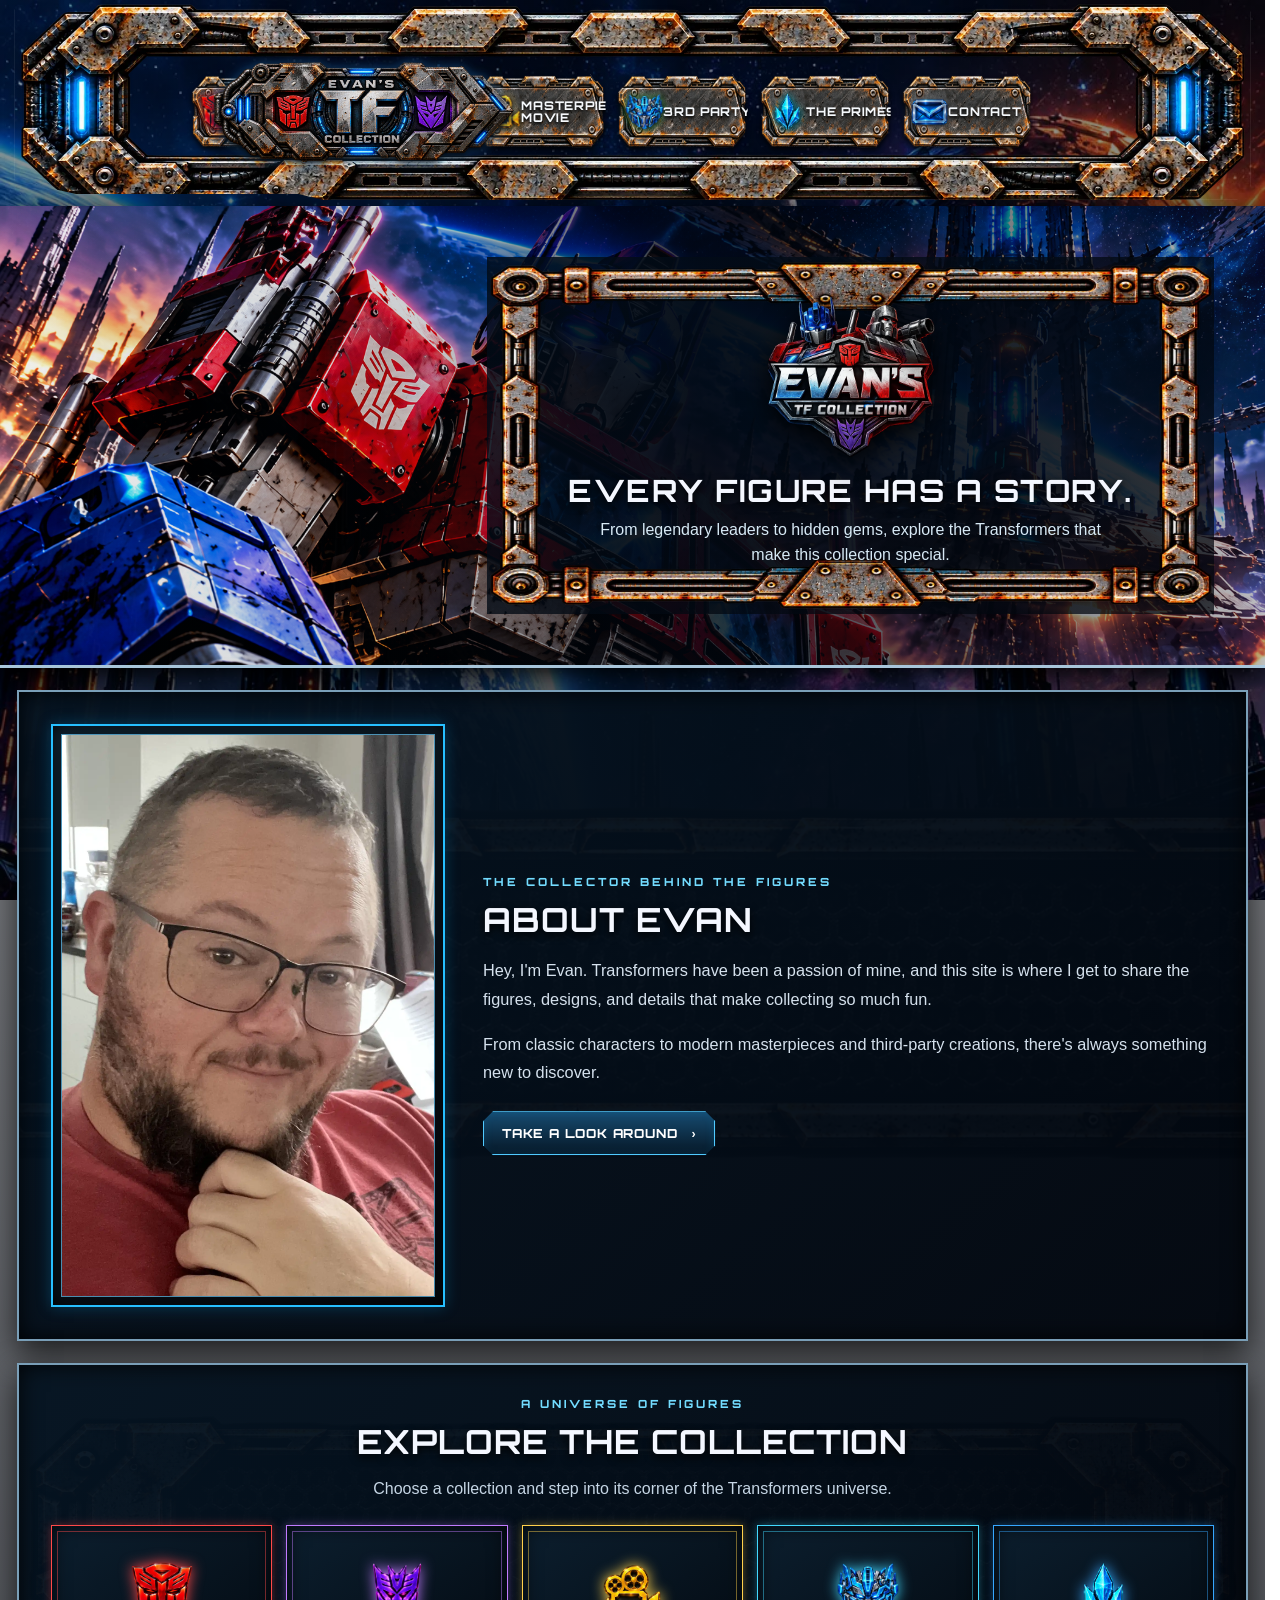
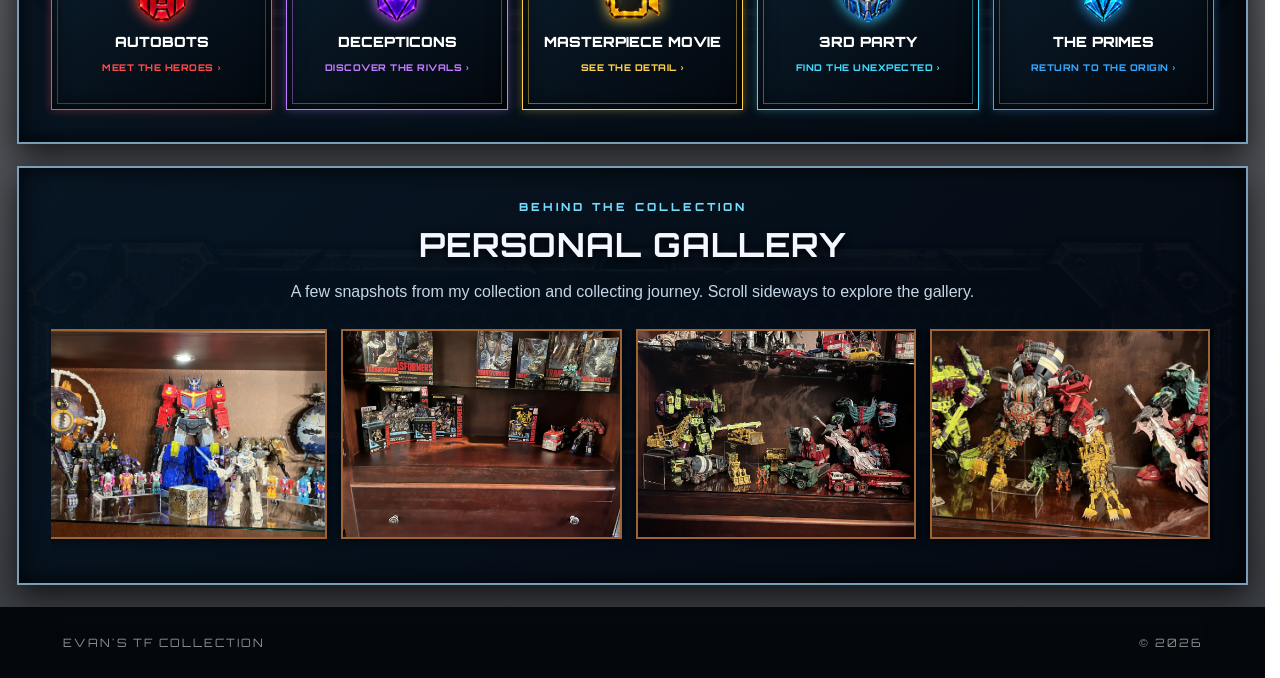
==== index.html @ ea6e1708 "Remove hero welcome text and collection button" ====
<!DOCTYPE html>
<html lang="en">
<head>
  <meta charset="UTF-8">
  <meta name="viewport" content="width=device-width, initial-scale=1.0">
  <meta name="description" content="Explore Evan's Transformers collection, from Autobots and Decepticons to Masterpiece, 3rd Party figures, and the Primes.">
  <link rel="icon" type="image/webp" href="images/EvansTFCollection-favicon_result.webp">
  <title>Evan's TF Collection | Home</title>
  <link rel="stylesheet" href="style.css">
  <link rel="stylesheet" href="cybernetic-system.css">
</head>
<body data-cyber-theme="neutral" class="home-page">
  <div class="site-shell">
    <header class="site-header unified-header">
      <a class="brand" href="index.html" aria-label="Evan's TF Collection home">
        <img src="images/decorative%20elements/evanstfcollection-navigation-logo_result.webp" alt="Evan's TF Collection">
      </a>
      <nav class="main-nav" aria-label="Main navigation">
        <a class="nav-item autobots" href="autobots.html"><img src="images/autobots-icon_result.webp" alt=""><span>AUTOBOTS</span></a>
        <a class="nav-item decepticons" href="decepticons.html"><img src="images/decepticons-icon_result.webp" alt=""><span>DECEPTICONS</span></a>
        <a class="nav-item masterpiece" href="masterpiece-movie.html"><img src="images/masterpiece-movie-icon_result.webp" alt=""><span>MASTERPIECE<br>MOVIE</span></a>
        <a class="nav-item third-party" href="third-party.html"><img src="images/3rd-party-icon_result.webp" alt=""><span>3RD PARTY</span></a>
        <a class="nav-item primes" href="the-primes.html"><img src="images/primes-icon_result.webp" alt=""><span>THE PRIMES</span></a>
        <a class="nav-item contact" href="contact.html"><img src="images/contact-icon_result.webp" alt=""><span>CONTACT</span></a>
      </nav>
    </header>

    <nav id="mobile-nav" class="mobile-nav" aria-label="Mobile navigation">
      <a href="autobots.html"><img src="images/autobots-icon_result.webp" alt=""><span>AUTOBOTS</span></a>
      <a href="decepticons.html"><img src="images/decepticons-icon_result.webp" alt=""><span>DECEPTICONS</span></a>
      <a href="masterpiece-movie.html"><img src="images/masterpiece-movie-icon_result.webp" alt=""><span>MASTERPIECE MOVIE</span></a>
      <a href="third-party.html"><img src="images/3rd-party-icon_result.webp" alt=""><span>3RD PARTY</span></a>
      <a href="the-primes.html"><img src="images/primes-icon_result.webp" alt=""><span>THE PRIMES</span></a>
      <a href="contact.html"><img src="images/contact-icon_result.webp" alt=""><span>CONTACT</span></a>
    </nav>

    <main id="top" class="home-main">
      <section class="home-hero" aria-label="Welcome to Evan's TF Collection">
        <div class="home-hero-art"></div>
        <div class="home-hero-copy">
          <img class="home-title-logo" src="images/evanstfcollection-logo_result.webp" alt="Evan's TF Collection">
          <h1>Every figure has a story.</h1>
          <p>From legendary leaders to hidden gems, explore the Transformers that make this collection special.</p>
        </div>
      </section>

      <section class="home-intro home-panel" aria-labelledby="about-title">
        <div class="home-about-photo">
          <img class="home-profile-image" src="images/Gallery/Evan_result.webp" alt="Evan, the collector behind Evan’s TF Collection" loading="lazy">
        </div>
        <div class="home-about-copy">
          <p class="home-kicker">THE COLLECTOR BEHIND THE FIGURES</p>
          <h2 id="about-title">ABOUT EVAN</h2>
          <p>Hey, I'm Evan. Transformers have been a passion of mine, and this site is where I get to share the figures, designs, and details that make collecting so much fun.</p>
          <p>From classic characters to modern masterpieces and third-party creations, there's always something new to discover.</p>
          <a class="home-action home-action-secondary" href="#collection-showcase">TAKE A LOOK AROUND <span aria-hidden="true">›</span></a>
        </div>
      </section>

      <section id="collection-showcase" class="home-collection home-panel" aria-labelledby="collection-title">
        <div class="home-section-heading">
          <p class="home-kicker">A UNIVERSE OF FIGURES</p>
          <h2 id="collection-title">EXPLORE THE COLLECTION</h2>
          <p>Choose a collection and step into its corner of the Transformers universe.</p>
        </div>
        <div class="home-category-grid">
          <a class="home-category autobot-card" href="autobots.html">
            <img src="images/autobots-icon_result.webp" alt="">
            <span class="category-name">AUTOBOTS</span><span class="category-cta">MEET THE HEROES ›</span>
          </a>
          <a class="home-category decepticon-card" href="decepticons.html">
            <img src="images/decepticons-icon_result.webp" alt="">
            <span class="category-name">DECEPTICONS</span><span class="category-cta">DISCOVER THE RIVALS ›</span>
          </a>
          <a class="home-category masterpiece-card" href="masterpiece-movie.html">
            <img src="images/masterpiece-movie-icon_result.webp" alt="">
            <span class="category-name">MASTERPIECE MOVIE</span><span class="category-cta">SEE THE DETAIL ›</span>
          </a>
          <a class="home-category thirdparty-card" href="third-party.html">
            <img src="images/3rd-party-icon_result.webp" alt="">
            <span class="category-name">3RD PARTY</span><span class="category-cta">FIND THE UNEXPECTED ›</span>
          </a>
          <a class="home-category primes-card" href="the-primes.html">
            <img src="images/primes-icon_result.webp" alt="">
            <span class="category-name">THE PRIMES</span><span class="category-cta">RETURN TO THE ORIGIN ›</span>
          </a>
        </div>
      </section>

<section class="home-personal-gallery home-panel" aria-labelledby="personal-gallery-title">
        <div class="home-section-heading">
          <p class="home-kicker">BEHIND THE COLLECTION</p>
          <h2 id="personal-gallery-title">PERSONAL GALLERY</h2>
          <p>A few snapshots from my collection and collecting journey. Scroll sideways to explore the gallery.</p>
        </div>
        <div class="home-personal-gallery-grid">
          <figure class="home-personal-shot"><img src="images/Gallery/Big%20Cabinet%20-%20Top%2003_result.webp" alt="Big Cabinet   Top 03" loading="lazy"></figure>
          <figure class="home-personal-shot"><img src="images/Gallery/Big%20Cabinet%20Bottom%2001_result.webp" alt="Big Cabinet Bottom 01" loading="lazy"></figure>
          <figure class="home-personal-shot"><img src="images/Gallery/Big%20Cabinet%20Bottom%2002_result.webp" alt="Big Cabinet Bottom 02" loading="lazy"></figure>
          <figure class="home-personal-shot"><img src="images/Gallery/Big%20Cabinet%20Bottom%2003_result.webp" alt="Big Cabinet Bottom 03" loading="lazy"></figure>
          <figure class="home-personal-shot"><img src="images/Gallery/Big%20Cabinet%20Middle%2001_result.webp" alt="Big Cabinet Middle 01" loading="lazy"></figure>
          <figure class="home-personal-shot"><img src="images/Gallery/Big%20Cabinet%20Middle%2002_result.webp" alt="Big Cabinet Middle 02" loading="lazy"></figure>
          <figure class="home-personal-shot"><img src="images/Gallery/Big%20Cabinet%20Top%2001_result.webp" alt="Big Cabinet Top 01" loading="lazy"></figure>
          <figure class="home-personal-shot"><img src="images/Gallery/Big%20Cabinet%20Top%2002_result.webp" alt="Big Cabinet Top 02" loading="lazy"></figure>
          <figure class="home-personal-shot"><img src="images/Gallery/Big%20Cabinet%20Whole%2001_result.webp" alt="Big Cabinet Whole 01" loading="lazy"></figure>
          <figure class="home-personal-shot"><img src="images/Gallery/Bing%20Cabinet%20-%20Middle%2002_result.webp" alt="Bing Cabinet   Middle 02" loading="lazy"></figure>
          <figure class="home-personal-shot"><img src="images/Gallery/Black%20Cabinet%20Whole_result.webp" alt="Black Cabinet Whole" loading="lazy"></figure>
          <figure class="home-personal-shot"><img src="images/Gallery/Devistator%2001_result.webp" alt="Devistator 01" loading="lazy"></figure>
          <figure class="home-personal-shot"><img src="images/Gallery/Devistator%2002_result.webp" alt="Devistator 02" loading="lazy"></figure>

          <figure class="home-personal-shot"><img src="images/Gallery/Fort%20Mac%2001_result.webp" alt="Fort Mac 01" loading="lazy"></figure>
          <figure class="home-personal-shot"><img src="images/Gallery/Fort%20Mac%2002_result.webp" alt="Fort Mac 02" loading="lazy"></figure>
          <figure class="home-personal-shot"><img src="images/Gallery/Fort%20Mac%2003_result.webp" alt="Fort Mac 03" loading="lazy"></figure>
          <figure class="home-personal-shot"><img src="images/Gallery/Fort%20Mac%2004_result.webp" alt="Fort Mac 04" loading="lazy"></figure>
          <figure class="home-personal-shot"><img src="images/Gallery/Glass%20Cabinet%20Whole_result.webp" alt="Glass Cabinet Whole" loading="lazy"></figure>
          <figure class="home-personal-shot"><img src="images/Gallery/Masterpiece%20Group_result.webp" alt="Masterpiece Group" loading="lazy"></figure>
        </div>
      </section>

    </main>

    <footer class="site-footer">
      <span>EVAN'S TF COLLECTION</span>
      <span>© <span id="year"></span></span>
    </footer>
  </div>
  <script src="script.js"></script>
</body>
</html>
---- style.css ----
@import url('https://fonts.googleapis.com/css2?family=Orbitron:wght@400;500;600;700;800;900&display=swap');

* {
  box-sizing: border-box;
}

html {
  scroll-behavior: smooth;
  scroll-padding-top: 260px;
  scrollbar-gutter: stable;
}

body {
  margin: 0;
  min-height: 100vh;
  color: #f4f7ff;
  font-family: "Orbitron", Arial, sans-serif;
  background:
    linear-gradient(rgba(3, 8, 18, 0.28), rgba(3, 8, 18, 0.45)),
    url("images/main-page-background_result.webp") center top / cover scroll;
  background-color: #050a12;
}

body.autobots-active {
  background:
    linear-gradient(rgba(3, 8, 18, 0.08), rgba(3, 8, 18, 0.18)),
    url("images/autobots-background_result.webp") center top / cover scroll;
}

body.autobots-active .hero {
  min-height: 0;
  height: clamp(280px, 31vw, 520px);
  padding: 0;
  background:
    url("images/autobots-background_result.webp") center center / cover no-repeat;
}

body.autobots-active .hero-logo {
  display: none;
}

button,
input,
textarea {
  font: inherit;
}

button {
  cursor: pointer;
}

/* =========================
   UNIFIED TOP NAVIGATION
========================= */

.site-header.unified-header {
  position: relative;
  z-index: 1000;
  width: 100%;
  min-height: 88px;
  display: flex;
  align-items: stretch;
  gap: 10px;
  padding: 7px 18px 7px 20px;
  background: rgba(2, 5, 8, 0.97);
  border-bottom: 2px solid rgba(0, 207, 255, 0.65);
  box-shadow: 0 5px 18px rgba(0, 0, 0, 0.85);
}

.unified-header .brand {
  width: 205px;
  flex: 0 0 205px;
  display: flex;
  align-items: center;
  justify-content: center;
  margin: 0;
  padding: 0;
}

.unified-header .brand img {
  width: 190px;
  max-height: 82px;
  object-fit: contain;
  display: block;
}

.unified-header .main-nav {
  flex: 1;
  min-width: 0;
  display: grid;
  grid-template-columns: repeat(6, 1fr);
  gap: 7px;
  align-items: stretch;
}

.unified-header .nav-item {
  --nav-color: #00cfff;
  --nav-glow: rgba(0, 207, 255, .45);
  position: relative;
  min-width: 0;
  min-height: 74px;
  display: flex;
  align-items: center;
  justify-content: center;
  gap: 10px;
  padding: 8px 10px;
  color: white;
  text-decoration: none;
  text-align: center;
  background:
    radial-gradient(ellipse at 18% 20%, rgba(255,255,255,.045), transparent 24%),
    radial-gradient(ellipse at 84% 78%, rgba(0,0,0,.48), transparent 28%),
    linear-gradient(180deg, rgba(17,23,29,.98), rgba(4,8,12,.98));
  overflow: hidden;
  isolation: isolate;
  transition: transform .2s ease, filter .2s ease;
  filter: drop-shadow(0 3px 7px rgba(0,0,0,.95)) drop-shadow(0 0 6px var(--nav-glow));
}

.unified-header .nav-item::before {
  content: "";
  position: absolute;
  z-index: 1;
  inset: 0;
  background: var(--nav-color);
  -webkit-mask: url("cybernetic-border.svg") center / 100% 100% no-repeat;
  mask: url("cybernetic-border.svg") center / 100% 100% no-repeat;
  filter: drop-shadow(0 0 3px var(--nav-color)) drop-shadow(0 0 8px var(--nav-glow));
  pointer-events: none;
}

.unified-header .nav-item::after {
  content: "";
  position: absolute;
  z-index: 0;
  inset: 5px;
  background:
    linear-gradient(135deg, rgba(255,255,255,.025), transparent 25%),
    radial-gradient(ellipse at 12% 18%, rgba(130,140,145,.08), transparent 25%),
    radial-gradient(ellipse at 88% 82%, rgba(0,0,0,.42), transparent 30%),
    rgba(5,9,13,.96);
  clip-path: polygon(0 10px,10px 0,calc(100% - 10px) 0,100% 10px,100% calc(100% - 10px),calc(100% - 10px) 100%,10px 100%,0 calc(100% - 10px));
  pointer-events: none;
}

.unified-header .nav-item img,
.unified-header .nav-item span {
  position: relative;
  z-index: 2;
}

.unified-header .nav-item img {
  width: 40px !important;
  height: 40px !important;
  min-width: 40px !important;
  min-height: 40px !important;
  max-width: 40px !important;
  max-height: 40px !important;
  flex: 0 0 40px !important;
  object-fit: contain;
  display: block;
  filter: drop-shadow(0 1px 2px #000) drop-shadow(0 0 4px var(--nav-glow));
}

.unified-header .nav-item span {
  font-size: clamp(10px, 1vw, 16px);
  font-weight: 800;
  line-height: 1.05;
  letter-spacing: .5px;
  text-shadow: 0 1px 2px #000, 0 0 5px var(--nav-glow);
}

.unified-header .nav-item:hover,
.unified-header .nav-item.active {
  transform: translateY(-1px);
}

.unified-header .nav-item:hover::before,
.unified-header .nav-item.active::before {
  filter: drop-shadow(0 0 4px var(--nav-color)) drop-shadow(0 0 12px var(--nav-glow));
}

.unified-header .autobots { --nav-color:#ff1b1b; --nav-glow:rgba(255,27,27,.46); }
.unified-header .decepticons { --nav-color:#9a2cff; --nav-glow:rgba(154,44,255,.46); }
.unified-header .masterpiece { --nav-color:#ffc21c; --nav-glow:rgba(255,194,28,.42); }
.unified-header .third-party { --nav-color:#00d8ff; --nav-glow:rgba(0,216,255,.46); }
.unified-header .primes { --nav-color:#1d8cff; --nav-glow:rgba(29,140,255,.46); }
.unified-header .contact { --nav-color:#1856a8; --nav-glow:rgba(24,86,168,.42); }

.mobile-nav {
  display: none;
}

/* =========================
   HERO
========================= */

.hero {
  min-height: 66vh;

  display: grid;
  place-items: center;

  padding: 90px 20px 70px;

  background:
    linear-gradient(
      180deg,
      rgba(2, 7, 16, 0.08),
      rgba(2, 7, 16, 0.62)
    );
}

.hero-logo {
  width: min(780px, 82vw);

  filter:
    drop-shadow(0 20px 30px rgba(0, 0, 0, 0.8));
}

.hero-logo img {
  width: 100%;
  display: block;
}

/* =========================
   COLLECTION FOLDERS
========================= */

.folder-section {
  width: min(1400px, calc(100% - 30px));

  margin: 20px auto;

  border: 1px solid rgba(255, 255, 255, 0.28);

  box-shadow:
    0 18px 45px rgba(0, 0, 0, 0.55);

  scroll-margin-top: 260px;
}

.folder-tab {
  width: 100%;
  min-height: 78px;

  display: grid;

  grid-template-columns: 62px 1fr 45px;

  align-items: center;

  text-align: left;

  padding: 0 22px;

  border: 1px solid currentColor;

  color: #fff;

  background:
    linear-gradient(
      135deg,
      rgba(10, 15, 24, 0.96),
      rgba(5, 8, 14, 0.96)
    );

  text-transform: uppercase;
  letter-spacing: 1.3px;
  font-size: clamp(1rem, 2vw, 1.45rem);
  font-weight: 800;

  clip-path:
    polygon(
      15px 0,
      calc(100% - 15px) 0,
      100% 15px,
      100% calc(100% - 15px),
      calc(100% - 15px) 100%,
      15px 100%,
      0 calc(100% - 15px),
      0 15px
    );
}

.tab-icon {
  width: 54px;
  height: 54px;

  display: grid;
  place-items: center;
}

.tab-icon img {
  width: 50px;
  height: 50px;

  display: block;

  object-fit: contain;

  filter:
    drop-shadow(0 0 6px currentColor)
    drop-shadow(0 0 12px currentColor);
}

.tab-arrow {
  justify-self: end;
  font-size: 2rem;
  font-weight: 400;
}

.folder-content {
  display: grid;

  grid-template-columns: 0.9fr 1.1fr;

  gap: 35px;

  max-height: 0;

  overflow: hidden;

  opacity: 0;

  padding: 0 5%;

  transition:
    max-height 0.55s ease,
    opacity 0.35s ease,
    padding 0.55s ease;
}

.folder-section.open .folder-content {
  max-height: 900px;

  opacity: 1;

  padding-top: 42px;
  padding-bottom: 42px;
}

.autobots-section {
  background: transparent;
}

.autobots-section .folder-content {
  background:
    linear-gradient(
      135deg,
      rgba(85, 5, 14, 0.28),
      rgba(24, 6, 12, 0.42)
    ),
    url("images/autobots-background_result.webp") center center / cover no-repeat;
  background-attachment: scroll;
}

.decepticons-section .folder-content {
  background:
    linear-gradient(
      135deg,
      rgba(47, 10, 77, 0.94),
      rgba(13, 5, 27, 0.96)
    );
}

.masterpiece-section .folder-content {
  background:
    linear-gradient(
      135deg,
      rgba(82, 54, 5, 0.94),
      rgba(24, 16, 4, 0.96)
    );
}

.third-party-section .folder-content {
  background:
    linear-gradient(
      135deg,
      rgba(4, 55, 78, 0.94),
      rgba(4, 16, 28, 0.96)
    );
}

.primes-section .folder-content {
  background:
    linear-gradient(
      135deg,
      rgba(5, 55, 76, 0.94),
      rgba(4, 16, 29, 0.96)
    );
}

/* =========================
   COLLECTION CONTENT
========================= */

.section-heading {
  align-self: center;
}

.section-kicker {
  display: block;

  margin-bottom: 10px;

  font-size: 0.72rem;

  letter-spacing: 3px;

  font-weight: 800;

  opacity: 0.78;
}

.section-heading h2 {
  margin: 0 0 12px;

  font-size: clamp(2rem, 4vw, 3.4rem);

  text-transform: uppercase;

  letter-spacing: 2px;
}

.section-heading p {
  max-width: 580px;

  margin: 0;

  color: rgba(255, 255, 255, 0.82);

  line-height: 1.7;
}

.collection-placeholder {
  min-height: 310px;

  padding: 30px;

  display: flex;
  flex-direction: column;
  justify-content: center;

  border: 1px solid rgba(255, 255, 255, 0.22);

  background: rgba(0, 0, 0, 0.28);

  box-shadow:
    inset 0 0 35px rgba(0, 0, 0, 0.28);
}

.placeholder-icon {
  font-size: 0.7rem;
  letter-spacing: 4px;
  opacity: 0.65;
}

.collection-placeholder h3 {
  margin: 14px 0 8px;

  font-size: 1.7rem;

  text-transform: uppercase;
}

.collection-placeholder p {
  margin: 0 0 22px;

  line-height: 1.6;

  color: rgba(255, 255, 255, 0.72);
}

.collection-button,
.send-button {
  width: fit-content;

  border: 1px solid currentColor;

  padding: 12px 22px;

  color: #fff;

  background: rgba(0, 0, 0, 0.35);

  text-transform: uppercase;

  letter-spacing: 1.5px;

  font-weight: 800;
}

.collection-button:hover,
.send-button:hover {
  background: rgba(255, 255, 255, 0.12);

  box-shadow: 0 0 20px currentColor;
}

/* =========================
   CONTACT
========================= */

.contact-section {
  width: min(1400px, calc(100% - 30px));

  margin: 55px auto 20px;

  padding: 55px 5%;

  border: 1px solid #42cfff;

  background:
    linear-gradient(
      rgba(2, 18, 32, 0.92),
      rgba(2, 10, 20, 0.96)
    ),
    url("images/main-page-background_result.webp") center / cover;

  box-shadow:
    0 18px 50px rgba(0, 0, 0, 0.6);

  scroll-margin-top: 260px;
}

.contact-panel {
  display: grid;

  grid-template-columns: 0.75fr 1.25fr;

  gap: 50px;

  align-items: center;
}

.contact-title {
  display: flex;
  align-items: center;

  gap: 18px;

  margin-bottom: 12px;
}

.contact-title img {
  width: 64px;
  height: 64px;

  object-fit: contain;

  filter:
    drop-shadow(0 0 8px #42cfff)
    drop-shadow(0 0 15px #42cfff);
}

.contact-title h2 {
  margin: 0;

  font-size: clamp(2rem, 4vw, 3.4rem);

  text-transform: uppercase;

  letter-spacing: 2px;
}

.contact-copy p {
  max-width: 580px;

  margin: 0;

  color: rgba(255, 255, 255, 0.82);

  line-height: 1.7;
}

.contact-form {
  display: grid;
  gap: 16px;
}

.form-row {
  display: grid;

  grid-template-columns: 1fr 1fr;

  gap: 16px;
}

.contact-form label {
  display: grid;

  gap: 7px;

  color: rgba(255, 255, 255, 0.78);

  font-size: 0.78rem;

  letter-spacing: 1.5px;

  text-transform: uppercase;
}

.contact-form input,
.contact-form textarea {
  width: 100%;

  border: 1px solid rgba(93, 202, 255, 0.45);

  outline: none;

  padding: 13px 14px;

  color: #fff;

  background: rgba(0, 4, 10, 0.72);
}

.contact-form input:focus,
.contact-form textarea:focus {
  border-color: #59d4ff;

  box-shadow:
    0 0 15px rgba(65, 199, 255, 0.25);
}

.contact-form textarea {
  resize: vertical;

  min-height: 150px;
}

.send-button {
  width: 100%;

  color: #4bd5ff;
}

.form-status {
  min-height: 20px;

  margin: 0;

  color: #7be3ff;
}

/* =========================
   FOOTER
========================= */

.site-footer {
  display: flex;

  justify-content: space-between;

  padding: 28px 5%;

  color: rgba(255, 255, 255, 0.55);

  background: rgba(2, 5, 10, 0.94);

  font-size: 0.72rem;

  letter-spacing: 2px;
}

/* =========================
   UNIFIED NAV RESPONSIVE
========================= */

@media (max-width: 1050px) {
  .unified-header .brand {
    width: 160px;
    flex-basis: 160px;
  }

  .unified-header .brand img {
    width: 150px;
  }

  .unified-header .main-nav {
    gap: 5px;
  }

  .unified-header .nav-item {
    min-height: 68px;
    padding: 6px 7px;
    gap: 6px;
  }

  .unified-header .nav-item img {
    width: 34px;
    height: 34px;
  }

  .unified-header .nav-item span {
    font-size: 0.68rem;
  }

  .folder-content,
  .contact-panel {
    grid-template-columns: 1fr;
  }
}

@media (max-width: 720px) {
  html {
    scroll-padding-top: 76px;
  }

  .site-header.unified-header {
    min-height: 76px;
    height: 76px;
    padding: 5px;
    gap: 4px;
  }

  .unified-header .brand {
    width: 130px;
    flex-basis: 130px;
  }

  .unified-header .brand img {
    width: 122px;
    max-height: 66px;
  }

  .unified-header .main-nav {
    grid-template-columns: repeat(3, minmax(0, 1fr));
    gap: 4px;
  }

  .unified-header .nav-item {
    min-height: 66px;
    padding: 4px;
    gap: 3px;
  }

  .unified-header .nav-item img {
    width: 28px;
    height: 28px;
  }

  .unified-header .nav-item span {
    font-size: 0.52rem;
    letter-spacing: .2px;
  }

  .mobile-nav {
    display: none;
  }

  .hero {
    min-height: 48vh;
    padding: 55px 15px;
  }

  .folder-section,
  .contact-section {
    width: calc(100% - 16px);
  }

  .folder-tab {
    min-height: 64px;
    grid-template-columns: 48px 1fr 35px;
    padding: 0 14px;
    font-size: 0.95rem;
  }

  .tab-icon {
    width: 42px;
    height: 42px;
  }

  .tab-icon img {
    width: 38px;
    height: 38px;
  }

  .folder-content {
    padding-left: 20px;
    padding-right: 20px;
  }

  .folder-section.open .folder-content {
    padding-top: 30px;
    padding-bottom: 30px;
  }

  .form-row {
    grid-template-columns: 1fr;
  }

  .contact-section {
    padding: 35px 20px;
  }

  .contact-title img {
    width: 52px;
    height: 52px;
  }

  .site-footer {
    flex-direction: column;
    gap: 10px;
  }
}

@media (max-width: 520px) {
  .site-header.unified-header {
    min-height: 72px;
    height: auto;
    flex-wrap: wrap;
  }

  .unified-header .brand {
    width: 100%;
    flex-basis: 100%;
    min-height: 58px;
  }

  .unified-header .brand img {
    width: 145px;
    max-height: 58px;
  }

  .unified-header .main-nav {
    width: 100%;
    grid-template-columns: repeat(3, 1fr);
  }

  .unified-header .nav-item {
    min-height: 52px;
  }

  .unified-header .nav-item img {
    width: 24px;
    height: 24px;
  }

  .unified-header .nav-item span {
    font-size: 0.47rem;
  }
}


/* UNIFIED NAVIGATION FONT */
.nav-item,
.nav-item span {
  font-family: "Orbitron", Arial, sans-serif !important;
}

/* ============================================================
   MASTER NAVIGATION GEOMETRY
   Identical desktop geometry across the home page and all
   collection pages. The label is centered independently of
   the icon so it cannot shift from page to page.
   ============================================================ */
.nav-item {
  display: grid !important;
  grid-template-columns: 40px minmax(0, 1fr) 40px !important;
  align-items: center !important;
  justify-items: stretch !important;
  column-gap: 0 !important;
  padding: 8px 10px !important;
  text-align: center !important;
}

.nav-item img {
  grid-column: 1 !important;
  grid-row: 1 !important;
  width: 40px !important;
  height: 40px !important;
  min-width: 40px !important;
  min-height: 40px !important;
  max-width: 40px !important;
  max-height: 40px !important;
  margin: 0 !important;
  justify-self: center !important;
  object-fit: contain !important;
  display: block !important;
}

.nav-item span {
  grid-column: 2 !important;
  grid-row: 1 !important;
  justify-self: center !important;
  margin: 0 !important;
  padding: 0 !important;
  white-space: nowrap !important;
  text-align: center !important;
  font-family: "Orbitron", Arial, sans-serif !important;
  font-size: clamp(10px, 1vw, 16px) !important;
  font-weight: 800 !important;
  line-height: 1.05 !important;
  letter-spacing: .5px !important;
}

@media (max-width: 520px) {
  .nav-item {
    grid-template-columns: 28px minmax(0, 1fr) 28px !important;
    padding: 5px !important;
  }

  .nav-item img {
    width: 28px !important;
    height: 28px !important;
    min-width: 28px !important;
    min-height: 28px !important;
    max-width: 28px !important;
    max-height: 28px !important;
  }

  .nav-item span {
    font-size: 8px !important;
  }
}


/* Keep the unified header's legacy glow variables aligned with the shared tab palette. */
.unified-header .masterpiece {
  --nav-color: #ffc21c !important;
  --nav-glow: rgba(255, 194, 28, .42) !important;
}
.unified-header .primes {
  --nav-color: #00d8ff !important;
  --nav-glow: rgba(0, 216, 255, .46) !important;
}


/* GLOBAL DESIGN RESET — Cybertronian border artwork and accent frames are retired.
   Keep the underlying panels, images, layout, and text; remove decorative frame overlays. */
.nav-item::before,
.nav-item::after,
.collection-heading::before,
.collection-heading::after,
.detail-panel::before,
.card::before,
.card::after,
.preview-window::before,
.preview-window::after,
.collection-info::before,
.collection-info::after,
.info-image::before,
.info-image::after,
.info-thumbs button::before,
.info-thumbs button::after,
.info-thumbs div::before,
.info-thumbs div::after {
  content: none !important;
  display: none !important;
  -webkit-mask: none !important;
  mask: none !important;
  filter: none !important;
  box-shadow: none !important;
  outline: 0 !important;
}

/* Remove any remaining image-mask references from visible pseudo-element frames. */
.nav-item,
.collection-heading,
.detail-panel,
.card,
.preview-window,
.collection-info,
.info-image {
  --nav-glow: transparent !important;
}


/* DEFINITIVE BORDER-EFFECT REMOVAL
   Disable remaining decorative borders, glow filters, and inset/outer shadows.
   Keep structural spacing and the original images intact. */
.collection-shell,
.collection-heading,
.collection-heading-top,
.content-layout,
.gallery,
.card,
.preview-window,
.detail-panel,
.detail-main-image,
.detail-main-image img,
.detail-info,
.detail-title,
.detail-specs,
.detail-thumbs,
.detail-thumbs button,
.collection-info,
.info-image,
.info-thumbs button,
.info-thumbs div {
  outline: none !important;
  box-shadow: none !important;
  filter: none !important;
  text-shadow: none !important;
}

.collection-shell,
.collection-heading,
.collection-heading-top,
.content-layout,
.gallery,
.card,
.preview-window,
.detail-panel,
.detail-main-image,
.detail-info,
.detail-title,
.detail-specs,
.detail-thumbs,
.detail-thumbs button,
.collection-info,
.info-image,
.info-thumbs button,
.info-thumbs div {
  border-color: transparent !important;
}

.detail-panel::before,
.detail-panel::after,
.card::before,
.card::after,
.preview-window::before,
.preview-window::after,
.detail-main-image::before,
.detail-main-image::after,
.detail-thumbs button::before,
.detail-thumbs button::after,
.collection-info::before,
.collection-info::after,
.info-image::before,
.info-image::after,
.info-thumbs button::before,
.info-thumbs button::after,
.info-thumbs div::before,
.info-thumbs div::after {
  content: none !important;
  display: none !important;
  background: none !important;
  -webkit-mask: none !important;
  mask: none !important;
  filter: none !important;
  box-shadow: none !important;
}


/* FINAL RETIREMENT OF THE OLD BORDER SYSTEM:
   remove chassis overlays on the site header and remaining detail-panel frame/glow. */
body .topbar::after,
body .site-header.unified-header::after {
  content: none !important;
  display: none !important;
  background: none !important;
  border: 0 !important;
  outline: 0 !important;
  box-shadow: none !important;
  filter: none !important;
}

body .topbar,
body .site-header.unified-header {
  border: 0 !important;
  outline: 0 !important;
  box-shadow: none !important;
}

body .detail-panel,
body .collection-info {
  border: 0 !important;
  outline: 0 !important;
  box-shadow: none !important;
  filter: none !important;
  background-image: none !important;
}

body .detail-panel::before,
body .detail-panel::after,
body .collection-info::before,
body .collection-info::after {
  content: none !important;
  display: none !important;
  background: none !important;
  border: 0 !important;
  outline: 0 !important;
  box-shadow: none !important;
  filter: none !important;
  -webkit-mask: none !important;
  mask: none !important;
}

body .detail-main-image,
body .detail-main-image::before,
body .detail-main-image::after {
  border: 0 !important;
  outline: 0 !important;
  box-shadow: none !important;
  filter: none !important;
}
body .detail-main-image::before,
body .detail-main-image::after {
  content: none !important;
  display: none !important;
  background: none !important;
  -webkit-mask: none !important;
  mask: none !important;
}


/* =========================
   HOME PAGE — CYBERTRON COLLECTION HUB
========================= */
.home-page {
  background:
    linear-gradient(rgba(1, 5, 13, .42), rgba(1, 5, 13, .78)),
    url("images/main-page-background_result.webp") center top / cover fixed;
}
.home-main { width: 100%; }
.home-hero {
  position: relative;
  isolation: isolate;
  display: grid;
  grid-template-columns: 1fr 1fr;
  align-items: center;
  min-height: clamp(360px, 35vw, 540px);
  padding: clamp(28px, 4vw, 64px);
  overflow: hidden;
  background: linear-gradient(90deg, rgba(2,8,18,.18), rgba(2,8,18,.62) 45%, rgba(2,8,18,.12));
  border-bottom: 3px solid #a9c7dc;
  box-shadow: 0 10px 30px #000;
}
.home-hero::before {
  content: "";
  position: absolute;
  z-index: -2;
  inset: 0;
  background: url("images/Optimus%20Prime%20Over%20the%20Orbital%20City.png") left center / cover no-repeat;
  opacity: .95;
}
.home-hero::after {
  content: "";
  position: absolute;
  z-index: -1;
  inset: 0;
  background: linear-gradient(90deg, transparent 0%, rgba(1,6,14,.16) 34%, rgba(1,6,14,.82) 55%, rgba(1,6,14,.22));
}
.home-hero-art { min-height: 200px; }
.home-hero-copy {
  position: relative;
  width: min(825px, 125%);
  justify-self: end;
  padding: clamp(14px, 2vw, 30px);
  text-align: center;
  background: linear-gradient(145deg, rgba(2,12,24,.84), rgba(2,6,13,.72));
  border: 0;
  box-shadow: none;
  isolation: isolate;
}
.home-hero-copy::before {
  content: "";
  position: absolute;
  z-index: -1;
  inset: 0;
  background: url("images/decorative%20elements/hero-metallic-frame_result.webp") center / 100% 100% no-repeat;
  pointer-events: none;
}
.home-kicker {
  margin: 0 0 9px;
  color: #73dcff;
  font-size: .7rem;
  font-weight: 800;
  letter-spacing: 3px;
}
.home-title-logo { display: block; width: min(100%, 510px); max-height: 180px; object-fit: contain; margin: 0 auto 4px; filter: drop-shadow(0 8px 15px #000); }
.home-hero h1 { margin: 8px 0; font-size: clamp(1.2rem, 2.4vw, 2rem); text-transform: uppercase; letter-spacing: 1.5px; text-shadow: 0 3px 8px #000; }
.home-hero-copy > p:not(.home-kicker) { max-width: 520px; margin: 0 auto 20px; color: #d7e9f5; font-family: Arial, sans-serif; font-size: 1rem; line-height: 1.6; }
.home-action {
  display: inline-flex;
  align-items: center;
  justify-content: center;
  gap: 14px;
  min-height: 44px;
  padding: 11px 18px;
  color: #fff;
  text-decoration: none;
  font-size: .78rem;
  font-weight: 800;
  letter-spacing: .8px;
  background: linear-gradient(180deg, #164b70, #061726);
  border: 1px solid #51caff;
  box-shadow: 0 0 12px rgba(0,174,255,.34), inset 0 0 10px rgba(0,174,255,.14);
  clip-path: polygon(10px 0, calc(100% - 10px) 0, 100% 10px, 100% calc(100% - 10px), calc(100% - 10px) 100%, 10px 100%, 0 calc(100% - 10px), 0 10px);
}
.home-action:hover { filter: brightness(1.3); box-shadow: 0 0 20px rgba(0,174,255,.6); }
.home-panel {
  position: relative;
  width: min(1600px, calc(100% - 34px));
  margin: 22px auto;
  padding: clamp(18px, 2.5vw, 34px);
  background:
    linear-gradient(135deg, rgba(5,20,34,.97), rgba(2,7,15,.97)),
    url("images/decorative%20elements/panel-background-02_result.webp") center / cover;
  border: 2px solid #7a9fb8;
  box-shadow: inset 0 0 22px rgba(0,0,0,.9), 0 12px 30px rgba(0,0,0,.7);
}
.home-intro {
  display: grid;
  grid-template-columns: minmax(220px, .7fr) 1.3fr;
  align-items: stretch;
  gap: clamp(20px, 3vw, 42px);
}
.home-about-photo {
  min-height: 300px;
  display: grid;
  place-items: center;
  padding: 14px;
  background: linear-gradient(145deg, #17344a, #050a12);
  border: 2px solid #27bfff;
  box-shadow: inset 0 0 20px #000, 0 0 14px rgba(0,175,255,.25);
}
.photo-placeholder {
  width: 100%;
  min-height: 265px;
  display: flex;
  flex-direction: column;
  align-items: center;
  justify-content: center;
  gap: 12px;
  text-align: center;
  background: linear-gradient(145deg, rgba(1,7,14,.55), rgba(0,0,0,.9)), url("images/main-page-background_result.webp") center / cover;
  color: #9edfff;
  text-shadow: 0 2px 5px #000;
}
.photo-placeholder span { font-size: 1.1rem; font-weight: 900; letter-spacing: 3px; }
.photo-placeholder small { max-width: 220px; font: 14px/1.5 Arial, sans-serif; color: #d9eaf6; }
.home-about-copy { align-self: center; }
.home-about-copy h2, .home-section-heading h2, .home-featured-heading h2 {
  margin: 0 0 14px;
  font-size: clamp(1.5rem, 2.6vw, 2.4rem);
  letter-spacing: 1px;
  text-transform: uppercase;
  text-shadow: 0 3px 9px #000;
}
.home-about-copy > p:not(.home-kicker) { max-width: 850px; color: #d5e1ed; font: 1.02rem/1.75 Arial, sans-serif; }
.home-action-secondary { margin-top: 8px; }
.home-section-heading { text-align: center; margin: 0 auto 24px; }
.home-section-heading > p:last-child { margin: 0 auto; max-width: 720px; color: #c6d6e5; font: 1rem/1.6 Arial, sans-serif; }
.home-category-grid { display: grid; grid-template-columns: repeat(5, minmax(0, 1fr)); gap: 14px; }
.home-category {
  --category-glow: #37c9ff;
  position: relative;
  min-height: 185px;
  display: flex;
  flex-direction: column;
  align-items: center;
  justify-content: center;
  gap: 9px;
  padding: 18px 10px;
  text-align: center;
  color: #fff;
  text-decoration: none;
  background: linear-gradient(145deg, rgba(12,31,47,.96), rgba(2,7,13,.98));
  border: 1px solid var(--category-glow);
  box-shadow: inset 0 0 18px rgba(0,0,0,.8), 0 0 9px color-mix(in srgb, var(--category-glow) 35%, transparent);
  transition: transform .2s ease, filter .2s ease;
}
.home-category::before { content:""; position:absolute; inset:5px; border:1px solid color-mix(in srgb, var(--category-glow) 45%, transparent); pointer-events:none; }
.home-category:hover { transform: translateY(-4px); filter: brightness(1.22); }
.home-category img { width: 62px; height: 62px; object-fit: contain; filter: drop-shadow(0 0 7px var(--category-glow)); }
.category-name { font-size: clamp(.72rem, 1.1vw, .96rem); font-weight: 900; line-height: 1.25; }
.category-cta { margin-top: 3px; color: var(--category-glow); font-size: .58rem; font-weight: 800; letter-spacing: .5px; }
.autobot-card { --category-glow:#ff4949; }
.decepticon-card { --category-glow:#c17bff; }
.masterpiece-card { --category-glow:#ffd04c; }
.thirdparty-card { --category-glow:#42d9ff; }
.primes-card { --category-glow:#36a7ff; }
.home-featured-heading { display:flex; align-items:end; justify-content:space-between; gap:18px; margin-bottom:18px; }
.home-featured-heading h2 { margin-bottom:0; }
.home-heading-note { color:#8cb4ca; font-size:.65rem; font-weight:700; letter-spacing:1px; text-align:right; }
.home-featured-grid { display:grid; grid-template-columns:repeat(5,minmax(0,1fr)); gap:12px; }
.featured-shot { position:relative; display:block; aspect-ratio: 1.25 / 1; overflow:hidden; background:#03080e; border:2px solid #2fbfff; box-shadow:0 0 12px rgba(0,145,255,.22); }
.featured-shot img { width:100%; height:100%; display:block; object-fit:cover; transition:transform .3s ease; }
.featured-shot:hover img { transform:scale(1.06); }
.featured-shot span { position:absolute; inset:auto 0 0; padding:10px 6px; color:#fff; font-size:.68rem; font-weight:900; text-align:center; background:linear-gradient(transparent,rgba(0,0,0,.96)); text-shadow:0 2px 4px #000; }
.home-gallery-note { margin:16px 0 0; color:#a9c5d8; font: .9rem/1.5 Arial,sans-serif; text-align:center; }
@media (max-width: 1050px) {
  .home-hero { min-height:390px; padding:24px; }
  .home-category-grid { grid-template-columns:repeat(3,minmax(0,1fr)); }
  .home-featured-grid { grid-template-columns:repeat(3,minmax(0,1fr)); }
}
@media (max-width: 720px) {
  .home-hero { grid-template-columns:1fr; min-height:0; padding:18px 12px 24px; }
  .home-hero-art { min-height:150px; }
  .home-hero-copy { justify-self:stretch; width:100%; padding:18px 12px; }
  .home-title-logo { max-height:120px; }
  .home-panel { width:calc(100% - 16px); margin:12px auto; padding:16px 12px; }
  .home-intro { grid-template-columns:1fr; }
  .home-about-photo { min-height:210px; }
  .photo-placeholder { min-height:180px; }
  .home-category-grid { grid-template-columns:repeat(2,minmax(0,1fr)); gap:9px; }
  .home-category { min-height:150px; }
  .home-category img { width:48px; height:48px; }
  .home-featured-grid { grid-template-columns:repeat(2,minmax(0,1fr)); gap:9px; }
  .home-featured-heading { align-items:start; flex-direction:column; }
  .home-heading-note { text-align:left; }
  .home-about-copy > p:not(.home-kicker) { font-size:.95rem; }
}
@media (max-width: 380px) {
  .home-category-grid, .home-featured-grid { grid-template-columns:1fr; }
  .featured-shot { aspect-ratio:1.6 / 1; }
}


/* HOMEPAGE — real profile photo and personal gallery */
.home-profile-image {
  display: block;
  width: 100%;
  height: 100%;
  min-height: 300px;
  object-fit: cover;
  object-position: center 35%;
  border: 1px solid rgba(109, 207, 255, .65);
  box-shadow: 0 0 18px rgba(0, 0, 0, .7);
}
.home-about-photo {
  padding: 8px;
  overflow: hidden;
}
.home-personal-gallery-grid {
  display: flex;
  gap: 14px;
  overflow-x: auto;
  overflow-y: hidden;
  padding: 0 0 12px;
  overscroll-behavior-x: contain;
  -webkit-overflow-scrolling: touch;
  scrollbar-width: thin;
  scrollbar-color: #9b6538 rgba(3, 8, 14, .85);
  scroll-behavior: auto;
}
.home-personal-gallery-grid > .home-personal-shot {
  flex: 0 0 calc((100% - 42px) / 4);
}
.home-personal-gallery-grid::-webkit-scrollbar { height: 9px; }
.home-personal-gallery-grid::-webkit-scrollbar-track { background: rgba(3, 8, 14, .85); }
.home-personal-gallery-grid::-webkit-scrollbar-thumb {
  background: #9b6538;
  border: 2px solid rgba(3, 8, 14, .85);
  border-radius: 10px;
}
.home-personal-shot {
  margin: 0;
  aspect-ratio: 4 / 3;
  overflow: hidden;
  background: #03080e;
  border: 2px solid #9b6538;
  box-shadow: inset 0 0 12px #000, 0 0 10px rgba(0, 0, 0, .7);
}
.home-personal-shot img {
  display: block;
  width: 100%;
  height: 100%;
  object-fit: cover;
  transition: transform .3s ease, filter .3s ease;
}
.home-personal-shot:hover img {
  transform: scale(1.05);
  filter: brightness(1.12);
}
@media (max-width: 1050px) {
  .home-personal-gallery-grid > .home-personal-shot { flex-basis: 34%; }
}
@media (max-width: 720px) {
  .home-profile-image { min-height: 210px; }
  .home-personal-gallery-grid { gap: 9px; }
  .home-personal-gallery-grid > .home-personal-shot { flex-basis: 78%; }
}


/* HOMEPAGE PERSONAL GALLERY — auto-moving strip and full-image lightbox */
.home-personal-gallery-grid {
  cursor: grab;
  scroll-snap-type: none !important;
}
.home-personal-shot { flex-shrink: 0; }
.home-personal-shot img { cursor: zoom-in; }
.gallery-lightbox {
  position: fixed;
  z-index: 99999;
  inset: 0;
  display: none;
  align-items: center;
  justify-content: center;
  flex-direction: column;
  gap: 12px;
  padding: 56px 24px 24px;
  background: rgba(0, 0, 0, .94);
}
.gallery-lightbox.is-open { display: flex; }
.gallery-lightbox > img {
  display: block;
  max-width: min(94vw, 1600px);
  max-height: 82vh;
  width: auto;
  height: auto;
  object-fit: contain;
  box-shadow: 0 0 28px rgba(0, 0, 0, .9);
}
.gallery-lightbox-caption {
  margin: 0;
  color: #e6f3ff;
  font: 14px/1.4 Arial, sans-serif;
  text-align: center;
}
.gallery-lightbox-close {
  position: absolute;
  top: 12px;
  right: 20px;
  width: 48px;
  height: 48px;
  border: 1px solid #75d9ff;
  background: #071522;
  color: #fff;
  font: 36px/1 Arial, sans-serif;
  cursor: pointer;
}
@media (prefers-reduced-motion: reduce) {
  .home-personal-gallery-grid { scroll-behavior: auto; }
}
---- cybernetic-system.css ----
/* Evan's TF Collection — Cybertronian UI Master Frame
   New metallic/recessed visual system based on the Cybertronian UI
   style guide. This replaces the previous thin neon-line treatment. */

:root{
  --cyber-color:#2b91e8;
  --cyber-bright:#66c7ff;
  --cyber-glow:rgba(43,145,232,.45);
  --cyber-soft:rgba(43,145,232,.16);
  --metal-dark:#151a20;
  --metal-mid:#5e6872;
  --metal-light:#b8c1c8;
  --panel:#050a0f;
  --panel-2:#0a1118;
}

body[data-cyber-theme="autobots"]{
  --cyber-color:#d51f28;
  --cyber-bright:#ff4a4f;
  --cyber-glow:rgba(255,35,42,.50);
  --cyber-soft:rgba(255,35,42,.15);
}
body[data-cyber-theme="decepticons"]{
  --cyber-color:#8736c8;
  --cyber-bright:#c56cff;
  --cyber-glow:rgba(155,55,255,.50);
  --cyber-soft:rgba(155,55,255,.15);
}
body[data-cyber-theme="masterpiece"]{
  --cyber-color:#d39b18;
  --cyber-bright:#ffd65b;
  --cyber-glow:rgba(255,190,35,.45);
  --cyber-soft:rgba(255,190,35,.14);
}
body[data-cyber-theme="third-party"]{
  --cyber-color:#11aebe;
  --cyber-bright:#4deaff;
  --cyber-glow:rgba(0,220,245,.48);
  --cyber-soft:rgba(0,220,245,.14);
}
body[data-cyber-theme="primes"]{
  --cyber-color:#237fcf;
  --cyber-bright:#63c7ff;
  --cyber-glow:rgba(35,145,235,.48);
  --cyber-soft:rgba(35,145,235,.14);
}
body[data-cyber-theme="contact"]{
  --cyber-color:#286bb0;
  --cyber-bright:#62aef0;
  --cyber-glow:rgba(40,110,185,.42);
  --cyber-soft:rgba(40,110,185,.13);
}

/* ============================================================
   MASTER CYBERTRONIAN FRAME
   ============================================================ */

.collection-heading,
.collection-card,
.card,
.collection-info,
.detail-panel,
.contact-shell,
.contact-panel,
.collection-placeholder,
.notes,
.info-notes,
.filters{
  --frame-cut:18px;
  position:relative;
  isolation:isolate;
  border:0!important;
  border-radius:0!important;
  background:
    linear-gradient(145deg,rgba(24,30,36,.98),rgba(6,10,14,.98)) padding-box!important;
  box-shadow:
    0 14px 28px rgba(0,0,0,.72),
    0 0 20px var(--cyber-soft),
    inset 0 0 0 1px rgba(255,255,255,.05)!important;
  clip-path:polygon(
    var(--frame-cut) 0,
    calc(100% - var(--frame-cut)) 0,
    100% var(--frame-cut),
    100% calc(100% - var(--frame-cut)),
    calc(100% - var(--frame-cut)) 100%,
    var(--frame-cut) 100%,
    0 calc(100% - var(--frame-cut)),
    0 var(--frame-cut)
  );
}

/* Thick metallic outer shell. */
.collection-heading::before,
.collection-card::before,
.card::before,
.collection-info::before,
.detail-panel::before,
.contact-shell::before,
.contact-panel::before,
.collection-placeholder::before,
.notes::before,
.info-notes::before,
.filters::before{
  content:"";
  position:absolute;
  z-index:0;
  inset:0;
  pointer-events:none;
  clip-path:inherit;
  background:
    /* faction illumination */
    linear-gradient(90deg,
      transparent 0 7%,
      var(--cyber-color) 7.4% 8%,
      transparent 8.5% 91.5%,
      var(--cyber-color) 92% 92.6%,
      transparent 93%),
    /* steel face */
    linear-gradient(180deg,
      var(--metal-light) 0%,
      #707a83 8%,
      var(--metal-dark) 18%,
      #2b3239 48%,
      #090d12 82%,
      #6c757d 94%,
      #c1c8cd 100%);
  box-shadow:
    0 0 7px var(--cyber-color),
    0 0 18px var(--cyber-glow);
}

/* Recess the actual content area, leaving a substantial metal rim. */
.collection-heading::after,
.collection-card::after,
.card::after,
.collection-info::after,
.detail-panel::after,
.contact-shell::after,
.contact-panel::after,
.collection-placeholder::after,
.notes::after,
.info-notes::after,
.filters::after{
  content:"";
  position:absolute;
  z-index:1;
  inset:10px;
  pointer-events:none;
  clip-path:polygon(
    10px 0,
    calc(100% - 10px) 0,
    100% 10px,
    100% calc(100% - 10px),
    calc(100% - 10px) 100%,
    10px 100%,
    0 calc(100% - 10px),
    0 10px
  );
  background:
    linear-gradient(135deg,rgba(255,255,255,.035),transparent 20%),
    linear-gradient(180deg,var(--panel-2),var(--panel));
  box-shadow:
    inset 0 0 0 1px rgba(0,0,0,.95),
    inset 0 0 24px rgba(0,0,0,.72);
}

/* Content always sits above the recessed panel. */
.collection-heading>*,
.collection-card>*,
.card>*,
.collection-info>*,
.detail-panel>*,
.contact-shell>*,
.contact-panel>*,
.collection-placeholder>*,
.notes>*,
.info-notes>*,
.filters>*{
  position:relative;
  z-index:3;
}

/* Mechanical accent plates along the top/bottom edges. */
.collection-info,
.detail-panel{
  --frame-cut:28px;
}

.collection-info > .info-main,
.detail-panel > .detail-top{
  position:relative;
}

.collection-info > .info-main::before,
.detail-panel > .detail-top::before{
  content:"";
  position:absolute;
  z-index:-1;
  top:-8px;
  left:8%;
  width:20%;
  height:5px;
  background:linear-gradient(90deg,transparent,var(--metal-light),var(--cyber-bright),var(--metal-dark));
  box-shadow:
    0 0 5px var(--cyber-color),
    0 0 12px var(--cyber-glow);
}

/* Inner image/display frames get their own recessed mechanical treatment. */
.info-image,
.detail-main-image{
  position:relative;
  background:
    radial-gradient(circle at 50% 35%,rgba(255,255,255,.035),transparent 38%),
    linear-gradient(180deg,#0b1219,#03070b)!important;
  border:0!important;
  box-shadow:
    inset 0 0 0 2px #202a32,
    inset 0 0 0 4px #070b10,
    inset 0 0 22px rgba(0,0,0,.88)!important;
  clip-path:polygon(15px 0,calc(100% - 15px) 0,100% 15px,100% calc(100% - 15px),calc(100% - 15px) 100%,15px 100%,0 calc(100% - 15px),0 15px);
}

.info-image::after,
.detail-main-image::after{
  content:"";
  position:absolute;
  inset:4px;
  z-index:2;
  pointer-events:none;
  border:1px solid color-mix(in srgb,var(--cyber-color) 55%,transparent);
  clip-path:inherit;
  box-shadow:0 0 10px var(--cyber-soft);
}

.info-image img,
.detail-main-image img{
  position:relative;
  z-index:3;
  background:transparent!important;
  border:0!important;
  box-shadow:none!important;
}

/* Thumbnail frames. */
.info-thumbs button,
.info-thumbs div,
.detail-thumbs button{
  position:relative;
  background:linear-gradient(180deg,#161d24,#05090d)!important;
  border:2px solid #56616b!important;
  box-shadow:
    inset 0 0 0 1px rgba(255,255,255,.08),
    0 0 8px var(--cyber-soft)!important;
  clip-path:polygon(9px 0,calc(100% - 9px) 0,100% 9px,100% calc(100% - 9px),calc(100% - 9px) 100%,9px 100%,0 calc(100% - 9px),0 9px);
}

.info-thumbs button::before,
.detail-thumbs button::before{
  content:"";
  position:absolute;
  inset:-2px;
  z-index:1;
  pointer-events:none;
  border:1px solid var(--cyber-color);
  clip-path:inherit;
  opacity:.75;
}

.info-thumbs img,
.detail-thumbs img{
  position:relative;
  z-index:2;
  background:transparent!important;
  border:0!important;
  box-shadow:none!important;
  mix-blend-mode:screen;
}

/* Faction-colored controls. */
.collection-button,
.view-details-button,
.detail-navigation button,
.info-navigation button,
.send-button,
.filters button,
.card button{
  border:1px solid var(--cyber-color)!important;
  box-shadow:
    inset 0 0 0 1px rgba(255,255,255,.05),
    0 4px 10px rgba(0,0,0,.85),
    0 0 10px var(--cyber-soft)!important;
}

.collection-button:hover,
.view-details-button:hover,
.detail-navigation button:hover,
.info-navigation button:hover,
.send-button:hover,
.filters button:hover,
.card button:hover{
  box-shadow:
    inset 0 0 0 1px rgba(255,255,255,.08),
    0 5px 12px rgba(0,0,0,.9),
    0 0 20px var(--cyber-glow)!important;
}

.detail-title,
.info-title{
  border-bottom:1px solid color-mix(in srgb,var(--cyber-color) 72%,transparent)!important;
}

.detail-title img,
.info-title img,
.tab-icon img{
  filter:
    drop-shadow(0 0 5px var(--cyber-color))
    drop-shadow(0 0 11px var(--cyber-glow));
}

/* Information panels must flow with the page. */
.collection-info,
.detail-panel{
  position:relative!important;
  top:auto!important;
  height:auto!important;
  min-height:0!important;
  max-height:none!important;
  overflow:visible!important;
  align-self:start!important;
}

/* No information-window close X. */
.close-details,
#infoClose{
  display:none!important;
}

@media(max-width:700px){
  .collection-heading,
  .collection-card,
  .card,
  .collection-info,
  .detail-panel,
  .contact-shell,
  .contact-panel,
  .collection-placeholder,
  .notes,
  .info-notes,
  .filters{
    --frame-cut:12px;
  }

  .collection-info,
  .detail-panel{
    --frame-cut:18px;
  }
}

/* ============================================================
   REMOVE LEGACY NEON FRAME LAYERS
   The new metallic system must not have the old SVG circuitry
   showing through on image/preview areas.
   ============================================================ */

.preview-window::before,
.info-image::before,
.detail-main-image::before{
  content:none!important;
  display:none!important;
}

/* Preview/image windows are now recessed metallic modules,
   matching the reference style guide. */
.preview-window,
.info-image,
.detail-main-image{
  background:
    linear-gradient(145deg,#273039 0%,#0b1117 12%,#03070b 50%,#111920 88%,#2b343b 100%)!important;
  border:2px solid #5c6871!important;
  box-shadow:
    inset 0 0 0 1px rgba(210,220,226,.16),
    inset 0 0 0 4px #090e13,
    inset 0 0 22px rgba(0,0,0,.88),
    0 0 8px var(--cyber-soft)!important;
}

/* A restrained illuminated inner edge replaces the old neon
   circuitry while retaining the collection's faction identity. */
.preview-window::after,
.info-image::after,
.detail-main-image::after{
  content:""!important;
  display:block!important;
  position:absolute!important;
  inset:5px!important;
  z-index:2!important;
  pointer-events:none!important;
  border:1px solid color-mix(in srgb,var(--cyber-color) 72%,#ffffff 10%)!important;
  box-shadow:
    inset 0 0 0 1px rgba(255,255,255,.035),
    0 0 7px var(--cyber-soft)!important;
  clip-path:polygon(
    9px 0,calc(100% - 9px) 0,100% 9px,
    100% calc(100% - 9px),calc(100% - 9px) 100%,
    9px 100%,0 calc(100% - 9px),0 9px
  );
}

/* Collection preview cards should read as metallic modules,
   not neon outlined boxes. */
.collection-card{
  background:
    linear-gradient(145deg,#303941 0%,#11171d 9%,#05090d 22%,#090e13 78%,#2a333a 100%)!important;
}

.card{
  background:
    linear-gradient(145deg,#303941 0%,#11171d 9%,#05090d 22%,#090e13 78%,#2a333a 100%)!important;
}

/* Remove any legacy glow-heavy image treatment. */
.card-image{
  background:transparent!important;
  border:0!important;
  box-shadow:none!important;
  mix-blend-mode:normal!important;
}

/* ============================================================
   FINAL LEGACY-FRAME OVERRIDES
   Page-specific legacy rules are more specific than the master
   system, so these deliberately target the nested modules.
   ============================================================ */

body .collection-card .preview-window::before,
body .preview-window::before,
body .info-image::before,
body .detail-main-image::before{
  content:none!important;
  display:none!important;
  -webkit-mask:none!important;
  mask:none!important;
  background:none!important;
  filter:none!important;
}

body .collection-card .preview-window::after,
body .preview-window::after{
  content:""!important;
  display:block!important;
  position:absolute!important;
  inset:5px!important;
  z-index:2!important;
  background:transparent!important;
  border:1px solid color-mix(in srgb,var(--cyber-color) 72%,#ffffff 10%)!important;
  box-shadow:
    inset 0 0 0 1px rgba(255,255,255,.035),
    0 0 7px var(--cyber-soft)!important;
  -webkit-mask:none!important;
  mask:none!important;
  clip-path:polygon(
    9px 0,calc(100% - 9px) 0,100% 9px,
    100% calc(100% - 9px),calc(100% - 9px) 100%,
    9px 100%,0 calc(100% - 9px),0 9px
  )!important;
}

body .collection-card .preview-window{
  background:
    linear-gradient(145deg,#273039 0%,#0b1117 12%,#03070b 50%,#111920 88%,#2b343b 100%)!important;
  border:2px solid #5c6871!important;
  box-shadow:
    inset 0 0 0 1px rgba(210,220,226,.16),
    inset 0 0 0 4px #090e13,
    inset 0 0 22px rgba(0,0,0,.88),
    0 0 8px var(--cyber-soft)!important;
}

body .collection-card .preview-window img{
  position:relative!important;
  z-index:3!important;
  border:0!important;
  box-shadow:none!important;
  background:transparent!important;
  mix-blend-mode:normal!important;
}

body .info-image img,
body .detail-main-image img{
  mix-blend-mode:normal!important;
}

/* ============================================================
   METALLIC HARDWARE PASS
   Make the frame read as physical Cybertronian hardware rather
   than a thin border around a web panel.
   ============================================================ */

.collection-heading,
.collection-card,
.card,
.collection-info,
.detail-panel,
.contact-shell,
.contact-panel,
.collection-placeholder,
.notes,
.info-notes,
.filters{
  border:0!important;
  box-shadow:
    0 16px 30px rgba(0,0,0,.78),
    0 0 14px var(--cyber-soft),
    inset 0 0 0 1px rgba(220,230,235,.08)!important;
}

/* Metallic shell: multiple highlights, dark bevels and faction
   lighting are layered into the outer hardware. */
.collection-heading::before,
.collection-card::before,
.card::before,
.collection-info::before,
.detail-panel::before,
.contact-shell::before,
.contact-panel::before,
.collection-placeholder::before,
.notes::before,
.info-notes::before,
.filters::before{
  background:
    radial-gradient(ellipse at 18% 7%,rgba(255,255,255,.55) 0 2px,transparent 3px),
    radial-gradient(ellipse at 82% 7%,rgba(255,255,255,.42) 0 2px,transparent 3px),
    radial-gradient(ellipse at 18% 93%,rgba(255,255,255,.35) 0 2px,transparent 3px),
    radial-gradient(ellipse at 82% 93%,rgba(255,255,255,.35) 0 2px,transparent 3px),
    linear-gradient(180deg,
      #d2d8dc 0%,
      #8b969e 5%,
      #3f4951 11%,
      #151c22 19%,
      #59656d 22%,
      #20282f 27%,
      #0a0f14 73%,
      #303a42 78%,
      #11171c 86%,
      #7c878f 94%,
      #c5cbd0 100%)!important;
  box-shadow:
    0 0 7px var(--cyber-color),
    0 0 18px var(--cyber-glow),
    inset 0 2px 0 rgba(255,255,255,.22),
    inset 0 -2px 0 rgba(0,0,0,.75)!important;
}

/* Recessed panel: deeper than before, creating the physical
   "screen set into machinery" appearance from the reference. */
.collection-heading::after,
.collection-card::after,
.card::after,
.collection-info::after,
.detail-panel::after,
.contact-shell::after,
.contact-panel::after,
.collection-placeholder::after,
.notes::after,
.info-notes::after,
.filters::after{
  inset:12px!important;
  background:
    linear-gradient(135deg,rgba(255,255,255,.045),transparent 18%),
    linear-gradient(180deg,#111920 0%,#060b10 34%,#020508 100%)!important;
  box-shadow:
    inset 0 2px 0 rgba(255,255,255,.025),
    inset 0 0 28px rgba(0,0,0,.95),
    0 0 0 1px rgba(0,0,0,.9)!important;
}

/* Mechanical top/bottom rail highlights. */
.collection-heading,
.collection-card,
.card,
.collection-info,
.detail-panel{
  background-image:
    linear-gradient(90deg,
      transparent 0 7%,
      rgba(255,255,255,.14) 7.5%,
      transparent 8% 92%,
      rgba(255,255,255,.12) 92.5%,
      transparent 93%)!important;
}

/* Main information image: substantial inner hardware bezel. */
.info-image,
.detail-main-image,
.preview-window{
  border:3px solid #4f5a63!important;
  box-shadow:
    inset 0 0 0 2px #a0a9ae,
    inset 0 0 0 4px #151c22,
    inset 0 0 0 6px #05090d,
    inset 0 0 30px rgba(0,0,0,.95),
    0 0 9px var(--cyber-soft)!important;
}

/* Subtle faction light catches on the bezel. */
.info-image::after,
.detail-main-image::after,
.preview-window::after{
  inset:4px!important;
  border:1px solid color-mix(in srgb,var(--cyber-color) 78%,white 8%)!important;
  box-shadow:
    0 0 5px var(--cyber-color),
    inset 0 0 7px var(--cyber-soft)!important;
}



/* ============================================================
   CYBERTRONIAN NAVIGATION CHASSIS — OCT 2026
   Shared across the home page and every collection page.
   Artwork stays in HTML; these plates remain responsive and
   interactive, with active faction lighting driven by CSS.
   ============================================================ */

:root {
  --nav-metal-edge: #aab4bd;
  --nav-metal-mid: #4c5964;
  --nav-metal-dark: #111820;
  --nav-inner: #060b11;
  --nav-active: var(--cyber-color);
  --nav-active-glow: var(--cyber-glow);
}

/* Shared hammer-like outer chassis. */
body .topbar,
body .site-header.unified-header {
  position: relative !important;
  z-index: 1000 !important;
  isolation: isolate;
  display: flex !important;
  align-items: stretch !important;
  gap: 0 !important;
  width: calc(100% - 28px) !important;
  max-width: 1900px;
  min-height: 112px !important;
  margin: 14px auto 28px !important;
  padding: 8px 12px 8px 10px !important;
  overflow: visible !important;
  border: 0 !important;
  border-radius: 0 !important;
  background:
    linear-gradient(180deg, #d0d6da 0%, #737f88 4%, #242d35 10%, #10171e 17%, #414c55 22%, #111820 29%, #080d12 76%, #2b343c 84%, #818b92 94%, #c4cbd0 100%) !important;
  box-shadow:
    0 12px 24px rgba(0,0,0,.8),
    0 0 14px var(--nav-active-glow),
    inset 0 2px 0 rgba(255,255,255,.28),
    inset 0 -3px 0 rgba(0,0,0,.9) !important;
  clip-path: polygon(20px 0, 29% 0, 31% 8px, 68% 8px, 70% 0, calc(100% - 24px) 0, 100% 24px, 100% calc(100% - 18px), calc(100% - 18px) 100%, 25% 100%, 23% calc(100% - 7px), 5% calc(100% - 7px), 0 calc(100% - 24px), 0 22px);
}

body .topbar::before,
body .site-header.unified-header::before {
  content: "";
  position: absolute;
  z-index: -1;
  inset: 5px;
  pointer-events: none;
  background:
    repeating-linear-gradient(115deg, transparent 0 22px, rgba(255,255,255,.025) 23px 25px, transparent 26px 46px),
    linear-gradient(180deg, #202a33, #080d12 45%, #202a32);
  clip-path: polygon(16px 0, 29% 0, 31% 7px, 68% 7px, 70% 0, calc(100% - 20px) 0, 100% 20px, 100% calc(100% - 14px), calc(100% - 14px) 100%, 25% 100%, 23% calc(100% - 6px), 5% calc(100% - 6px), 0 calc(100% - 20px), 0 18px);
  box-shadow: inset 0 0 0 1px rgba(255,255,255,.06);
}

/* Large, overhanging logo plate: the left-side hammer head. */
body .topbar .site-logo,
body .site-header.unified-header .brand {
  position: relative !important;
  z-index: 4 !important;
  flex: 0 0 25% !important;
  width: 25% !important;
  min-width: 190px;
  max-width: 390px;
  min-height: 104px !important;
  margin: -2px 10px -17px -3px !important;
  padding: 9px 18px !important;
  display: flex !important;
  align-items: center !important;
  justify-content: center !important;
  overflow: visible !important;
  background:
    linear-gradient(145deg, #d5dbe0 0%, #5b6670 5%, #171f27 12%, #303a43 20%, #0b1117 30%, #05090e 68%, #5c6871 88%, #c1c9ce 96%, #3a444d 100%) !important;
  clip-path: polygon(14px 0, 76% 0, 87% 12%, 100% 50%, 88% 87%, 77% 100%, 14px 100%, 0 84%, 0 16%);
  filter: drop-shadow(0 7px 5px rgba(0,0,0,.9)) drop-shadow(0 0 8px var(--nav-active-glow));
}

body .topbar .site-logo::before,
body .site-header.unified-header .brand::before {
  content: "";
  position: absolute;
  z-index: -1;
  inset: 5px;
  background:
    linear-gradient(135deg, rgba(255,255,255,.09), transparent 28%),
    linear-gradient(180deg, #202a32, #060b10 60%, #1c252d);
  clip-path: polygon(11px 0, 76% 0, 86% 12%, 100% 50%, 87% 87%, 76% 100%, 11px 100%, 0 84%, 0 16%);
}

body .topbar .site-logo img,
body .site-header.unified-header .brand img {
  display: block !important;
  width: min(100%, 260px) !important;
  max-width: 100% !important;
  max-height: 96px !important;
  height: auto !important;
  object-fit: contain !important;
  filter: drop-shadow(0 3px 3px #000) drop-shadow(0 0 5px var(--nav-active-glow));
}

/* Six separate mechanical navigation plates. */
body .topbar .main-nav,
body .site-header.unified-header .main-nav {
  position: relative;
  z-index: 2;
  flex: 1 1 75% !important;
  width: 75%;
  min-width: 0;
  display: grid !important;
  grid-template-columns: repeat(6, minmax(0, 1fr)) !important;
  align-items: stretch !important;
  gap: 5px !important;
  padding: 7px 4px !important;
  background: transparent !important;
}

body .topbar .nav-item,
body .site-header.unified-header .nav-item {
  --tab-color: #9eabb5;
  --tab-glow: rgba(158,171,181,.3);
  position: relative !important;
  z-index: 0;
  min-width: 0 !important;
  min-height: 82px !important;
  padding: 8px 5px !important;
  display: flex !important;
  flex-direction: column !important;
  align-items: center !important;
  justify-content: center !important;
  gap: 5px !important;
  overflow: hidden !important;
  color: #f5f8fb !important;
  text-align: center !important;
  text-decoration: none !important;
  background: linear-gradient(180deg, #303a43 0%, #121920 12%, #070c11 55%, #1b242c 91%, #525e67 100%) !important;
  border: 0 !important;
  clip-path: polygon(12px 0, calc(100% - 12px) 0, 100% 12px, 100% calc(100% - 12px), calc(100% - 12px) 100%, 12px 100%, 0 calc(100% - 12px), 0 12px) !important;
  box-shadow: none !important;
  filter: drop-shadow(0 3px 3px rgba(0,0,0,.8));
  transform: none !important;
  transition: background .2s ease, filter .2s ease;
}

body .topbar .nav-item::before,
body .site-header.unified-header .nav-item::before {
  content: "" !important;
  position: absolute !important;
  z-index: -1 !important;
  inset: 2px !important;
  background:
    linear-gradient(145deg, rgba(255,255,255,.075), transparent 24%),
    linear-gradient(180deg, #171f26, #05090e 62%, #10171d) !important;
  -webkit-mask: none !important;
  mask: none !important;
  clip-path: polygon(10px 0, calc(100% - 10px) 0, 100% 10px, 100% calc(100% - 10px), calc(100% - 10px) 100%, 10px 100%, 0 calc(100% - 10px), 0 10px);
  filter: none !important;
  pointer-events: none;
}

body .topbar .nav-item::after,
body .site-header.unified-header .nav-item::after {
  content: "" !important;
  position: absolute !important;
  z-index: -1 !important;
  left: 14%;
  right: 14%;
  bottom: 3px;
  height: 3px;
  inset: auto 14% 3px !important;
  background: var(--tab-color) !important;
  box-shadow: 0 0 5px var(--tab-color), 0 0 12px var(--tab-glow) !important;
  clip-path: none !important;
  opacity: .68;
  transition: opacity .2s ease, height .2s ease;
  pointer-events: none;
}

body .topbar .nav-item img,
body .site-header.unified-header .nav-item img {
  position: relative !important;
  z-index: 2 !important;
  width: clamp(25px, 3vw, 42px) !important;
  height: clamp(25px, 3vw, 42px) !important;
  min-width: 0 !important;
  min-height: 0 !important;
  max-width: 42px !important;
  max-height: 42px !important;
  flex: 0 0 auto !important;
  object-fit: contain !important;
  filter: drop-shadow(0 1px 2px #000) drop-shadow(0 0 4px var(--tab-glow)) !important;
}

body .topbar .nav-item span,
body .site-header.unified-header .nav-item span {
  position: relative !important;
  z-index: 2 !important;
  display: block;
  max-width: 100%;
  white-space: normal !important;
  font-family: "Orbitron", Arial, sans-serif !important;
  font-size: clamp(9px, .82vw, 14px) !important;
  line-height: 1.15 !important;
  font-weight: 800 !important;
  letter-spacing: .3px !important;
  text-shadow: 0 2px 3px #000 !important;
}

body .topbar .nav-item.autobots,
body .site-header .nav-item.autobots { --tab-color: #ff302f; --tab-glow: rgba(255,48,47,.65); }
body .topbar .nav-item.decepticons,
body .site-header .nav-item.decepticons { --tab-color: #a94cff; --tab-glow: rgba(169,76,255,.65); }
body .topbar .nav-item.masterpiece,
body .site-header .nav-item.masterpiece { --tab-color: #00d5f5; --tab-glow: rgba(0,213,245,.65); }
body .topbar .nav-item.third-party,
body .site-header .nav-item.third-party { --tab-color: #55d86a; --tab-glow: rgba(85,216,106,.65); }
body .topbar .nav-item.primes,
body .site-header .nav-item.primes { --tab-color: #ffc34c; --tab-glow: rgba(255,195,76,.65); }
body .topbar .nav-item.contact,
body .site-header .nav-item.contact { --tab-color: #bdc8d5; --tab-glow: rgba(189,200,213,.5); }

body .topbar .nav-item:hover,
body .topbar .nav-item.active,
body .site-header .nav-item:hover,
body .site-header .nav-item.active {
  background: linear-gradient(180deg, color-mix(in srgb, var(--tab-color) 35%, #313a43), color-mix(in srgb, var(--tab-color) 18%, #080c11) 38%, #070b10 72%, color-mix(in srgb, var(--tab-color) 30%, #1a222a)) !important;
  filter: drop-shadow(0 0 6px var(--tab-glow)) drop-shadow(0 4px 3px rgba(0,0,0,.9));
}

body .topbar .nav-item:hover::after,
body .topbar .nav-item.active::after,
body .site-header .nav-item:hover::after,
body .site-header .nav-item.active::after {
  height: 4px;
  opacity: 1;
}

/* On the selected collection page, lift the active plate slightly
   like a mechanical tab, while keeping all six positions aligned. */
body .topbar .nav-item.active,
body .site-header .nav-item.active {
  transform: translateY(-4px) !important;
  border-top: 2px solid var(--tab-color) !important;
}

/* Small screens: retain the same design language without crushing labels. */
@media (max-width: 900px) {
  body .topbar,
  body .site-header.unified-header {
    min-height: 96px !important;
    width: calc(100% - 16px) !important;
    padding: 7px !important;
  }

  body .topbar .site-logo,
  body .site-header.unified-header .brand {
    flex-basis: 21% !important;
    width: 21% !important;
    min-width: 118px;
    margin-right: 5px !important;
  }

  body .topbar .nav-item,
  body .site-header.unified-header .nav-item {
    min-height: 72px !important;
    padding: 5px 2px !important;
  }

  body .topbar .nav-item span,
  body .site-header.unified-header .nav-item span {
    font-size: clamp(7px, 1.05vw, 10px) !important;
  }
}

@media (max-width: 620px) {
  body .topbar,
  body .site-header.unified-header {
    width: calc(100% - 12px) !important;
    min-height: 0 !important;
    flex-wrap: wrap !important;
    margin: 7px auto 18px !important;
    padding: 6px !important;
  }

  body .topbar .site-logo,
  body .site-header.unified-header .brand {
    flex: 0 0 100% !important;
    width: 100% !important;
    max-width: none !important;
    min-width: 0 !important;
    min-height: 66px !important;
    margin: 0 0 5px !important;
    clip-path: polygon(12px 0, calc(100% - 12px) 0, 100% 12px, 100% calc(100% - 12px), calc(100% - 12px) 100%, 12px 100%, 0 calc(100% - 12px), 0 12px);
  }

  body .topbar .site-logo img,
  body .site-header.unified-header .brand img {
    width: auto !important;
    max-height: 62px !important;
  }

  body .topbar .main-nav,
  body .site-header.unified-header .main-nav {
    flex: 0 0 100% !important;
    width: 100% !important;
    grid-template-columns: repeat(3, minmax(0, 1fr)) !important;
    gap: 4px !important;
    padding: 3px 0 !important;
  }

  body .topbar .nav-item,
  body .site-header.unified-header .nav-item {
    min-height: 60px !important;
    gap: 3px !important;
  }

  body .topbar .nav-item img,
  body .site-header.unified-header .nav-item img {
    width: 25px !important;
    height: 25px !important;
  }

  body .topbar .nav-item span,
  body .site-header.unified-header .nav-item span {
    font-size: 8px !important;
  }

  body .topbar .nav-item.active,
  body .site-header .nav-item.active {
    transform: none !important;
  }
}


/* ============================================================
   BATTLE-WORN CYBERTRONIAN NAVIGATION FINISH
   Scraped edges, worn steel, scoring, rivets and heat discoloration.
   ============================================================ */

body .topbar,
body .site-header.unified-header {
  background:
    radial-gradient(ellipse at 12% 16%, rgba(255,255,255,.18), transparent 13%),
    radial-gradient(ellipse at 72% 82%, rgba(218,112,45,.16), transparent 20%),
    repeating-linear-gradient(167deg, transparent 0 13px, rgba(0,0,0,.22) 14px, transparent 16px 27px),
    repeating-linear-gradient(12deg, transparent 0 31px, rgba(221,229,234,.09) 32px, transparent 33px 49px),
    linear-gradient(180deg,#b7bdc1 0%,#6b747b 3%,#222a30 8%,#4e5355 12%,#171e24 18%,#343b40 23%,#0a0f14 34%,#151b20 70%,#373d41 81%,#171d21 88%,#7c858a 95%,#c0c5c8 100%) !important;
  box-shadow:
    0 13px 25px rgba(0,0,0,.9),
    0 0 14px var(--nav-active-glow),
    inset 0 2px 0 rgba(255,255,255,.32),
    inset 0 -4px 0 rgba(0,0,0,.95) !important;
}

body .topbar::after,
body .site-header.unified-header::after {
  content: "";
  position: absolute;
  z-index: 1;
  inset: 4px;
  pointer-events: none;
  opacity: .82;
  background:
    radial-gradient(circle at 2.4% 24%, #c8cdd0 0 2px, #20272c 2.7px 4px, transparent 4.5px),
    radial-gradient(circle at 2.4% 76%, #c8cdd0 0 2px, #20272c 2.7px 4px, transparent 4.5px),
    radial-gradient(circle at 97.6% 24%, #c8cdd0 0 2px, #20272c 2.7px 4px, transparent 4.5px),
    radial-gradient(circle at 97.6% 76%, #c8cdd0 0 2px, #20272c 2.7px 4px, transparent 4.5px),
    repeating-linear-gradient(112deg, transparent 0 39px, rgba(0,0,0,.75) 40px 41px, rgba(255,255,255,.22) 42px, transparent 43px 67px),
    repeating-linear-gradient(4deg, transparent 0 54px, rgba(255,255,255,.13) 55px, transparent 56px 82px);
  mix-blend-mode: screen;
}

body .topbar .site-logo,
body .site-header.unified-header .brand {
  background:
    radial-gradient(ellipse at 18% 15%, rgba(255,255,255,.23), transparent 22%),
    repeating-linear-gradient(118deg, transparent 0 19px, rgba(0,0,0,.5) 20px 22px, transparent 23px 36px),
    linear-gradient(145deg,#bfc5c8 0%,#555e65 5%,#171e24 11%,#4b5052 17%,#161c22 26%,#080c11 67%,#343b40 79%,#a4aaad 89%,#4c5459 94%,#171d22 100%) !important;
}

body .topbar .site-logo::after,
body .site-header.unified-header .brand::after {
  content: "";
  position: absolute;
  inset: 7px;
  pointer-events: none;
  background:
    radial-gradient(circle at 8% 15%, #d1d5d7 0 2px, #20272d 2.8px 4px, transparent 4.5px),
    radial-gradient(circle at 8% 85%, #d1d5d7 0 2px, #20272d 2.8px 4px, transparent 4.5px),
    repeating-linear-gradient(165deg, transparent 0 25px, rgba(255,255,255,.18) 26px, rgba(0,0,0,.55) 27px, transparent 29px 44px);
  opacity: .85;
  clip-path: inherit;
}

body .topbar .nav-item,
body .site-header.unified-header .nav-item {
  background:
    radial-gradient(ellipse at 18% 7%, rgba(255,255,255,.2), transparent 20%),
    repeating-linear-gradient(155deg, transparent 0 22px, rgba(255,255,255,.055) 23px, rgba(0,0,0,.45) 24px, transparent 26px 43px),
    linear-gradient(180deg,#687179 0%,#292f35 5%,#10161c 15%,#05090e 54%,#171e24 83%,#4c555b 94%,#20272d 100%) !important;
  box-shadow:
    inset 0 1px 0 rgba(255,255,255,.26),
    inset 0 -2px 0 rgba(0,0,0,.95),
    0 3px 4px rgba(0,0,0,.9) !important;
}

body .topbar .nav-item::before,
body .site-header.unified-header .nav-item::before {
  background:
    radial-gradient(circle at 8% 14%, #aeb6bb 0 1.5px, #080d11 2.5px, transparent 3.5px),
    radial-gradient(circle at 92% 86%, #aeb6bb 0 1.5px, #080d11 2.5px, transparent 3.5px),
    repeating-linear-gradient(108deg, transparent 0 31px, rgba(255,255,255,.11) 32px, rgba(0,0,0,.7) 33px, transparent 35px 57px),
    linear-gradient(145deg,rgba(255,255,255,.09),transparent 24%),
    linear-gradient(180deg,#20272e,#05090d 62%,#171e24) !important;
}

body .topbar .nav-item.active,
body .site-header .nav-item.active {
  background:
    radial-gradient(ellipse at 50% 0%, color-mix(in srgb, var(--tab-color) 35%, transparent), transparent 65%),
    repeating-linear-gradient(155deg, transparent 0 22px, rgba(255,255,255,.065) 23px, rgba(0,0,0,.5) 24px, transparent 26px 43px),
    linear-gradient(180deg,#687179 0%,#292f35 5%,#10161c 15%,#05090e 54%,#171e24 83%,#4c555b 94%,#20272d 100%) !important;
  box-shadow:
    inset 0 1px 0 rgba(255,255,255,.28),
    inset 0 -2px 0 rgba(0,0,0,.95),
    0 0 12px var(--tab-glow) !important;
}

@media (prefers-reduced-motion: reduce) {
  body .topbar .nav-item,
  body .site-header .nav-item { transition: none !important; }
}


/* EXPANDING MENU: battle-damaged lower control deck */
.nav-expansion[hidden] { display: none !important; }
.nav-expansion {
  position: relative;
  z-index: 900;
  width: calc(100% - 42px);
  max-width: 1880px;
  margin: -24px auto 28px;
  min-height: 150px;
  display: grid;
  grid-template-columns: 100px minmax(0,1fr) 42px;
  align-items: stretch;
  gap: 18px;
  padding: 16px 18px;
  color: #f5f7fa;
  border: 0;
  background:
    radial-gradient(ellipse at 15% 50%, color-mix(in srgb,var(--cyber-color) 28%,transparent),transparent 48%),
    repeating-linear-gradient(165deg,transparent 0 23px,rgba(255,255,255,.07) 24px,rgba(0,0,0,.55) 25px,transparent 27px 45px),
    linear-gradient(180deg,#8b949a 0%,#353d43 5%,#11171d 13%,#05090e 58%,#1b2228 84%,#737c82 96%,#252c32 100%);
  box-shadow: 0 13px 24px rgba(0,0,0,.82), inset 0 1px 0 rgba(255,255,255,.28), inset 0 -3px 0 rgba(0,0,0,.9), 0 0 18px var(--cyber-soft);
  clip-path: polygon(18px 0,calc(100% - 34px) 0,100% 25px,100% calc(100% - 16px),calc(100% - 16px) 100%,18px 100%,0 calc(100% - 18px),0 18px);
  animation: navDeckDeploy .28s ease-out both;
}
.nav-expansion::before {
  content:"";
  position:absolute;
  inset:6px;
  z-index:0;
  pointer-events:none;
  background:
    radial-gradient(circle at 1.5% 18%,#c4c9cc 0 2px,#1a2025 3px 4px,transparent 5px),
    radial-gradient(circle at 1.5% 82%,#c4c9cc 0 2px,#1a2025 3px 4px,transparent 5px),
    repeating-linear-gradient(112deg,transparent 0 39px,rgba(255,255,255,.09) 40px,rgba(0,0,0,.65) 41px,transparent 43px 67px);
}
.nav-expansion-emblem {
  z-index:1;
  display:grid;
  place-items:center;
  align-self:stretch;
  font-size:48px;
  color:var(--cyber-bright);
  text-shadow:0 0 8px var(--cyber-color),0 0 22px var(--cyber-glow);
  border-right:2px solid color-mix(in srgb,var(--cyber-color) 65%,#7d858b);
}
.nav-expansion-content { position:relative; z-index:1; min-width:0; }
.nav-expansion-kicker {
  margin:0 0 4px;
  font-size:10px;
  letter-spacing:3px;
  color:var(--cyber-bright);
}
.nav-expansion-title {
  margin:0 0 14px;
  font-size:clamp(17px,2vw,25px);
  letter-spacing:2px;
  text-shadow:0 2px 3px #000;
}
.nav-expansion-links {
  display:grid;
  grid-template-columns:repeat(3,minmax(0,1fr));
  gap:10px;
}
.nav-expansion-links a {
  display:flex;
  align-items:center;
  justify-content:center;
  min-height:42px;
  padding:8px 12px;
  color:#f4f6f8;
  text-decoration:none;
  text-align:center;
  font-size:clamp(9px,.9vw,13px);
  font-weight:800;
  letter-spacing:.6px;
  background:
    repeating-linear-gradient(155deg,transparent 0 18px,rgba(255,255,255,.06) 19px,rgba(0,0,0,.5) 20px,transparent 22px 37px),
    linear-gradient(180deg,#333c43,#090e13 45%,#20282e);
  border:1px solid #6b747a;
  box-shadow:inset 0 1px 0 rgba(255,255,255,.18),0 3px 7px #000,0 0 8px var(--cyber-soft);
  clip-path:polygon(9px 0,calc(100% - 9px) 0,100% 9px,100% calc(100% - 9px),calc(100% - 9px) 100%,9px 100%,0 calc(100% - 9px),0 9px);
}
.nav-expansion-links a:hover,
.nav-expansion-links a:focus-visible {
  outline:none;
  border-color:var(--cyber-bright);
  box-shadow:inset 0 0 0 1px var(--cyber-color),0 0 15px var(--cyber-glow);
  background-color:var(--cyber-soft);
}
.nav-expansion-close {
  position:relative;
  z-index:2;
  align-self:start;
  width:36px;
  height:36px;
  color:#f6f8fa;
  font-size:25px;
  background:linear-gradient(#555f67,#11171d);
  border:1px solid #89939a;
  cursor:pointer;
}
@keyframes navDeckDeploy {
  from { opacity:0; transform:translateY(-8px); }
  to { opacity:1; transform:translateY(0); }
}
@media(max-width:620px) {
  .nav-expansion { width:calc(100% - 16px); margin:-14px auto 20px; grid-template-columns:44px minmax(0,1fr) 30px; gap:9px; padding:12px 9px; }
  .nav-expansion-emblem { font-size:27px; }
  .nav-expansion-links { grid-template-columns:1fr; gap:7px; }
  .nav-expansion-links a { min-height:38px; }
  .nav-expansion-close { width:28px; height:28px; font-size:20px; }
}
@media(prefers-reduced-motion:reduce) { .nav-expansion { animation:none; } }


/* NAV REVISION: clean logo plate and overlay expansion */
body .topbar .site-logo,
body .site-header.unified-header .brand {
  background:
    radial-gradient(ellipse at 18% 15%, rgba(255,255,255,.17), transparent 22%),
    linear-gradient(145deg,#bfc5c8 0%,#555e65 5%,#171e24 11%,#343c42 18%,#161c22 26%,#080c11 67%,#343b40 79%,#a4aaad 89%,#4c5459 94%,#171d22 100%) !important;
}

/* Remove the diagonal wear-stripe overlays from the logo plate only. */
body .topbar .site-logo::after,
body .site-header.unified-header .brand::after {
  content: none !important;
  display: none !important;
}
body .topbar .site-logo::before,
body .site-header.unified-header .brand::before {
  background:
    linear-gradient(135deg,rgba(255,255,255,.07),transparent 28%),
    linear-gradient(180deg,#202a32,#060b10 60%,#1c252d) !important;
}

/* The expansion panel overlays the page instead of pushing content down.
   JavaScript positions it immediately beneath the navigation chassis. */
.nav-expansion {
  position: absolute !important;
  z-index: 2000 !important;
  margin: 0 !important;
  width: auto;
  max-width: none;
}


/* FULL WEATHERING PASS: layered armour, scratches, hardware, grime,
   varied metal finishes and recessed energy seams. */
body .topbar,
body .site-header.unified-header {
  border-top:1px solid rgba(244,248,250,.72)!important;
  outline:1px solid rgba(0,0,0,.92);
  background:
    radial-gradient(ellipse at 8% 4%,rgba(255,255,255,.38),transparent 9%),
    radial-gradient(ellipse at 94% 95%,rgba(0,0,0,.95),transparent 24%),
    /* Removed the legacy 25% / 75% vertical stripe gradient. */
    repeating-linear-gradient(176deg,transparent 0 38px,rgba(0,0,0,.6) 39px,rgba(230,235,238,.2) 40px,transparent 42px 63px),
    linear-gradient(180deg,#c0c6ca 0%,#6a747c 3%,#252d34 7%,#4a5157 11%,#151c22 17%,#313940 23%,#080d12 35%,#161d23 68%,#353d43 79%,#11171c 87%,#747d83 95%,#b9c0c4 100%)!important;
  box-shadow:0 14px 26px rgba(0,0,0,.92),inset 0 2px 0 rgba(255,255,255,.48),inset 0 -4px 0 rgba(0,0,0,.98),inset 0 0 0 2px rgba(0,0,0,.7),0 0 12px var(--nav-active-glow)!important;
}

/* Outer frame: exposed edges, scoring, grime and recessed fasteners. */
body .topbar::after,
body .site-header.unified-header::after {
  opacity:.95!important;
  background:
    radial-gradient(circle at 2.2% 24%,#d9dee1 0 2px,#343b40 2.8px 4.2px,transparent 4.8px),
    radial-gradient(circle at 2.2% 76%,#d9dee1 0 2px,#343b40 2.8px 4.2px,transparent 4.8px),
    radial-gradient(circle at 97.8% 24%,#d9dee1 0 2px,#343b40 2.8px 4.2px,transparent 4.8px),
    radial-gradient(circle at 97.8% 76%,#d9dee1 0 2px,#343b40 2.8px 4.2px,transparent 4.8px),
    radial-gradient(ellipse at 13% 9%,rgba(238,242,244,.45),transparent 10%),
    radial-gradient(ellipse at 64% 91%,rgba(0,0,0,.85),transparent 19%),
    repeating-linear-gradient(112deg,transparent 0 31px,rgba(0,0,0,.92) 32px 33px,rgba(236,241,243,.48) 34px,transparent 35px 58px),
    repeating-linear-gradient(4deg,transparent 0 53px,rgba(255,255,255,.2) 54px,rgba(0,0,0,.7) 55px,transparent 57px 81px)!important;
}

/* Interlocking tab plates: bevels, rubbed corners and irregular metal grain. */
body .topbar .nav-item,
body .site-header.unified-header .nav-item {
  border:1px solid rgba(177,187,194,.46)!important;
  background:
    radial-gradient(ellipse at 12% 0%,rgba(245,248,250,.3),transparent 21%),
    radial-gradient(ellipse at 88% 100%,rgba(0,0,0,.95),transparent 30%),
    linear-gradient(135deg,transparent 0 12%,rgba(255,255,255,.08) 12.2%,transparent 13% 79%,rgba(0,0,0,.7) 80%,transparent 81%),
    repeating-linear-gradient(157deg,transparent 0 29px,rgba(255,255,255,.1) 30px,rgba(0,0,0,.65) 31px,transparent 33px 51px),
    linear-gradient(180deg,#a6afb5 0%,#4c565e 4%,#20272d 10%,#0a0f14 28%,#11171c 63%,#30383f 84%,#626c73 94%,#161c22 100%)!important;
  box-shadow:inset 0 2px 0 rgba(255,255,255,.34),inset 0 -3px 0 rgba(0,0,0,.98),inset 2px 0 0 rgba(255,255,255,.09),0 4px 5px rgba(0,0,0,.95)!important;
}
body .topbar .nav-item::before,
body .site-header.unified-header .nav-item::before {
  background:
    radial-gradient(circle at 7% 13%,#d6dcdf 0 1.3px,#222a30 2px 3.1px,transparent 3.7px),
    radial-gradient(circle at 93% 13%,#d6dcdf 0 1.3px,#222a30 2px 3.1px,transparent 3.7px),
    radial-gradient(circle at 7% 87%,#d6dcdf 0 1.3px,#222a30 2px 3.1px,transparent 3.7px),
    radial-gradient(circle at 93% 87%,#d6dcdf 0 1.3px,#222a30 2px 3.1px,transparent 3.7px),
    linear-gradient(132deg,transparent 0 19%,rgba(0,0,0,.9) 19.3%,rgba(255,255,255,.27) 19.7%,transparent 20.2% 70%,rgba(0,0,0,.8) 70.4%,rgba(255,255,255,.19) 70.8%,transparent 71.3%),
    repeating-linear-gradient(108deg,transparent 0 37px,rgba(255,255,255,.1) 38px,rgba(0,0,0,.85) 39px,transparent 41px 61px),
    linear-gradient(145deg,rgba(255,255,255,.08),transparent 24%),
    linear-gradient(180deg,#20272e,#05090d 62%,#171e24)!important;
  opacity:.96;
}

/* Logo plate stays free of diagonal stripes, with layered bevels and bolts. */
body .topbar .site-logo,
body .site-header.unified-header .brand {
  border:1px solid rgba(214,222,226,.55)!important;
  background:
    radial-gradient(ellipse at 18% 8%,rgba(255,255,255,.28),transparent 20%),
    radial-gradient(ellipse at 88% 93%,rgba(0,0,0,.9),transparent 25%),
    linear-gradient(145deg,#d0d5d8 0%,#69737a 4%,#232b32 9%,#535b61 14%,#171e24 22%,#080d12 68%,#343c42 79%,#b1b8bc 89%,#4b545a 94%,#171d22 100%)!important;
  box-shadow:inset 0 2px 0 rgba(255,255,255,.3),inset 0 -3px 0 rgba(0,0,0,.95),0 8px 9px rgba(0,0,0,.95),0 0 9px var(--nav-active-glow)!important;
}
body .topbar .site-logo::before,
body .site-header.unified-header .brand::before {
  background:
    radial-gradient(circle at 7% 13%,#d7dcdf 0 1.6px,#20272d 2.4px 3.6px,transparent 4.1px),
    radial-gradient(circle at 7% 87%,#d7dcdf 0 1.6px,#20272d 2.4px 3.6px,transparent 4.1px),
    linear-gradient(135deg,rgba(255,255,255,.09),transparent 28%),
    linear-gradient(180deg,#202a32,#060b10 60%,#1c252d)!important;
}

/* Dark grime, rubbed edges and stronger contrast at icons and labels. */
body .topbar .nav-item span {text-shadow:0 2px 3px #000,0 0 2px rgba(0,0,0,.9)!important}
body .topbar .nav-item img {filter:drop-shadow(0 2px 2px #000) drop-shadow(0 0 4px var(--tab-glow))!important}
body .topbar .nav-item:hover,
body .topbar .nav-item.active,
body .site-header .nav-item:hover,
body .site-header .nav-item.active {
  border-color:color-mix(in srgb,var(--tab-color) 70%,#b6c0c7)!important;
  box-shadow:inset 0 2px 0 rgba(255,255,255,.3),inset 0 -3px 0 rgba(0,0,0,.98),inset 0 0 16px color-mix(in srgb,var(--tab-color) 12%,transparent),0 0 13px var(--tab-glow),0 4px 5px rgba(0,0,0,.95)!important;
}

/* Dark recessed navigation bed: each tab sits into the chassis. */
body .topbar .main-nav,
body .site-header.unified-header .main-nav {
  background:radial-gradient(ellipse at 50% 0%,rgba(255,255,255,.08),transparent 55%),linear-gradient(180deg,rgba(0,0,0,.78),rgba(0,0,0,.15) 25%,rgba(0,0,0,.8))!important;
  box-shadow:inset 0 1px 0 rgba(255,255,255,.15),inset 0 -2px 0 rgba(0,0,0,.95);
}

/* Energy appears to leak from beneath the plate edges. */
body .topbar .nav-item::after,
body .site-header.unified-header .nav-item::after {
  height:3px!important;bottom:3px!important;left:13%!important;right:13%!important;
  background:linear-gradient(90deg,transparent,var(--tab-color) 15% 85%,transparent)!important;
  box-shadow:0 0 3px var(--tab-color),0 0 8px var(--tab-glow),0 -2px 4px color-mix(in srgb,var(--tab-color) 22%,transparent)!important;
  opacity:.86;
}
body .topbar .nav-item.active::after,
body .topbar .nav-item:hover::after,
body .site-header .nav-item.active::after,
body .site-header .nav-item:hover::after {height:4px!important;opacity:1}

/* Expanded menu receives the same scraped-steel treatment. */
.nav-expansion {
  border:1px solid rgba(202,211,216,.5)!important;
  background:
    radial-gradient(ellipse at 12% 0%,rgba(255,255,255,.22),transparent 17%),
    radial-gradient(ellipse at 91% 100%,rgba(0,0,0,.95),transparent 24%),
    radial-gradient(ellipse at 15% 50%,color-mix(in srgb,var(--cyber-color) 24%,transparent),transparent 48%),
    repeating-linear-gradient(165deg,transparent 0 31px,rgba(255,255,255,.08) 32px,rgba(0,0,0,.75) 33px,transparent 35px 54px),
    linear-gradient(180deg,#b1b8bc 0%,#454e55 4%,#161c22 12%,#05090e 58%,#252d33 83%,#7e878d 96%,#20272d 100%)!important;
  box-shadow:0 14px 27px rgba(0,0,0,.95),inset 0 2px 0 rgba(255,255,255,.35),inset 0 -4px 0 rgba(0,0,0,.98),0 0 18px var(--cyber-soft)!important;
}
.nav-expansion::before {
  background:
    radial-gradient(circle at 1.5% 18%,#d5dadd 0 2px,#20272d 3px 4px,transparent 5px),
    radial-gradient(circle at 1.5% 82%,#d5dadd 0 2px,#20272d 3px 4px,transparent 5px),
    radial-gradient(circle at 98.5% 18%,#d5dadd 0 2px,#20272d 3px 4px,transparent 5px),
    radial-gradient(circle at 98.5% 82%,#d5dadd 0 2px,#20272d 3px 4px,transparent 5px),
    repeating-linear-gradient(112deg,transparent 0 39px,rgba(255,255,255,.12) 40px,rgba(0,0,0,.8) 41px,transparent 43px 67px)!important;
}
.nav-expansion-links a {
  border-color:#929ba1!important;
  background:
    radial-gradient(ellipse at 15% 0%,rgba(255,255,255,.2),transparent 30%),
    repeating-linear-gradient(155deg,transparent 0 21px,rgba(255,255,255,.08) 22px,rgba(0,0,0,.7) 23px,transparent 25px 42px),
    linear-gradient(180deg,#656e74 0%,#22292f 8%,#070b10 48%,#151b21 82%,#555e64 100%)!important;
  box-shadow:inset 0 1px 0 rgba(255,255,255,.28),inset 0 -2px 0 rgba(0,0,0,.98),0 4px 8px rgba(0,0,0,.95),0 0 8px var(--cyber-soft)!important;
}


/* New custom-generated navigation logo plate artwork. */
body .topbar .site-logo img,
body .site-header.unified-header .brand img {
  width: min(100%, 370px) !important;
  max-width: 100% !important;
  max-height: 108px !important;
  height: auto !important;
  object-fit: contain !important;
  filter: drop-shadow(0 3px 3px rgba(0,0,0,.9)) drop-shadow(0 0 5px var(--nav-active-glow)) !important;
}
@media (max-width: 900px) {
  body .topbar .site-logo img,
  body .site-header.unified-header .brand img { max-height: 94px !important; }
}
@media (max-width: 620px) {
  body .topbar .site-logo img,
  body .site-header.unified-header .brand img {
    max-height: 62px !important;
    width: auto !important;
  }
}


/* CUSTOM TRANSPARENT NAVIGATION CHASSIS ARTWORK
   The chassis image supplies the weathered metal frame; the separate
   navigation logo remains layered above its empty left-side bay. */
body .topbar,
body .site-header.unified-header {
  background-color: transparent !important;
  background-image: url("images/decorative%20elements/navigation-bar-chassis_result.webp?v=7789ccf54e") !important;
  background-repeat: no-repeat !important;
  background-position: center center !important;
  background-size: 100% 100% !important;
  border: 0 !important;
  outline: 0 !important;
  box-shadow: 0 10px 22px rgba(0,0,0,.6) !important;
  clip-path: none !important;
}

body .topbar::before,
body .site-header.unified-header::before,
body .topbar::after,
body .site-header.unified-header::after {
  content: none !important;
  display: none !important;
}

/* Remove the CSS-drawn logo plaque: the uploaded logo artwork supplies it. */
body .topbar .site-logo,
body .site-header.unified-header .brand {
  background: transparent !important;
  border: 0 !important;
  box-shadow: none !important;
  clip-path: none !important;
  filter: none !important;
}
body .topbar .site-logo::before,
body .topbar .site-logo::after,
body .site-header.unified-header .brand::before,
body .site-header.unified-header .brand::after {
  content: none !important;
  display: none !important;
}

@media (max-width: 620px) {
  body .topbar,
  body .site-header.unified-header {
    background-size: 100% 100% !important;
  }
}


/* CHASSIS SCALE TUNING: enlarge artwork to fill the navigation rail. */
body .topbar,
body .site-header.unified-header {
  background-size: 100% 155% !important;
  background-position: center center !important;
  min-height: 126px !important;
}
@media (max-width: 900px) {
  body .topbar,
  body .site-header.unified-header {
    background-size: 100% 150% !important;
    min-height: 112px !important;
  }
}
@media (max-width: 620px) {
  body .topbar,
  body .site-header.unified-header {
    background-size: 100% 145% !important;
    min-height: 0 !important;
  }
}


/* Fine alignment pass: reduce vertical chassis zoom while retaining full width. */
body .topbar,
body .site-header.unified-header {
  background-size: 100% 125% !important;
  background-position: center center !important;
  min-height: 126px !important;
}
body .topbar .site-logo,
body .site-header.unified-header .brand {
  align-self: center !important;
  min-height: 104px !important;
  margin-top: -1px !important;
  margin-bottom: -10px !important;
}
body .topbar .main-nav,
body .site-header.unified-header .main-nav {
  align-self: center !important;
  padding-top: 7px !important;
  padding-bottom: 7px !important;
}
@media (max-width: 900px) {
  body .topbar,
  body .site-header.unified-header {
    background-size: 100% 125% !important;
    min-height: 112px !important;
  }
}
@media (max-width: 620px) {
  body .topbar,
  body .site-header.unified-header {
    background-size: 100% 120% !important;
    min-height: 0 !important;
  }
  body .topbar .site-logo,
  body .site-header.unified-header .brand {
    min-height: 66px !important;
    margin: 0 0 5px !important;
  }
}


/* Chassis-to-logo fit: enlarge the left mounting opening while keeping
   its center aligned with the navigation logo bay. Anchor at the left
   edge so scaling does not shift the opening away from the logo. */
body .topbar,
body .site-header.unified-header {
  background-size: 108% 130% !important;
  background-position: left center !important;
}
@media (max-width: 900px) {
  body .topbar,
  body .site-header.unified-header {
    background-size: 106% 126% !important;
    background-position: left center !important;
  }
}
@media (max-width: 620px) {
  body .topbar,
  body .site-header.unified-header {
    background-size: 104% 120% !important;
    background-position: left center !important;
  }
}


/* RESET after visual testing: scale the chassis as a single, undistorted
   asset and size the logo independently inside its left mounting bay.
   Stretching the entire background also shifts the bay relative to tabs. */
body .site-header.unified-header {
  background-size: 100% 100% !important;
  background-position: center center !important;
  min-height: 126px !important;
  padding-left: 8px !important;
  padding-right: 8px !important;
  gap: 0 !important;
}
body .site-header.unified-header .brand {
  flex: 0 0 390px !important;
  width: 390px !important;
  min-width: 0 !important;
  min-height: 108px !important;
  display: flex !important;
  align-items: center !important;
  justify-content: center !important;
  margin: 0 !important;
  padding: 0 !important;
}
body .site-header.unified-header .brand img {
  width: 330px !important;
  max-width: 100% !important;
  max-height: 100px !important;
  height: auto !important;
  object-fit: contain !important;
}
body .site-header.unified-header .main-nav {
  flex: 1 1 0 !important;
  min-width: 0 !important;
}
@media (max-width: 1100px) {
  body .site-header.unified-header .brand {
    flex-basis: 34% !important;
    width: 34% !important;
  }
  body .site-header.unified-header .brand img {
    width: 92% !important;
    max-height: 92px !important;
  }
}
@media (max-width: 620px) {
  body .site-header.unified-header {
    background-size: 100% 100% !important;
    min-height: 0 !important;
  }
  body .site-header.unified-header .brand {
    flex-basis: 34% !important;
    width: 34% !important;
    min-height: 66px !important;
  }
  body .site-header.unified-header .brand img {
    width: 96% !important;
    max-height: 62px !important;
  }
}


/* Double the visible height of the chassis artwork without changing its
   width or the logo/tab layout. The image is intentionally oversized and
   vertically centred so the armour has more presence behind the controls. */
body .site-header.unified-header {
  background-size: 100% 200% !important;
  background-position: center center !important;
  min-height: 150px !important;
}
@media (max-width: 1100px) {
  body .site-header.unified-header {
    background-size: 100% 200% !important;
    min-height: 136px !important;
  }
}
@media (max-width: 620px) {
  body .site-header.unified-header {
    background-size: 100% 200% !important;
    min-height: 0 !important;
  }
}


/* Chassis height correction: render the chassis on its own layer and
   scale that layer vertically. Background-size percentages on the header
   were being cropped by the header box, making the visual change subtle. */
body .site-header.unified-header {
  position: relative !important;
  isolation: isolate !important;
  overflow: visible !important;
  background-image: none !important;
}
body .site-header.unified-header::before {
  content: "" !important;
  display: block !important;
  position: absolute !important;
  z-index: -1 !important;
  inset: 0 !important;
  pointer-events: none !important;
  background-image: url("images/decorative%20elements/navigation-bar-chassis_result.webp?v=7789ccf54e") !important;
  background-repeat: no-repeat !important;
  background-size: 100% 100% !important;
  background-position: center center !important;
  transform: scaleY(2) !important;
  transform-origin: center center !important;
}
@media (max-width: 620px) {
  body .site-header.unified-header::before {
    transform: scaleY(1.5) !important;
  }
}


/* APPLY THE SAME CHASSIS LAYER TO LEGACY COLLECTION-PAGE HEADERS.
   index.html uses .site-header.unified-header, while collection pages
   still use .topbar. Both header variants must share the same artwork. */
body .topbar {
  position: relative !important;
  isolation: isolate !important;
  overflow: visible !important;
  background-image: none !important;
  background-color: transparent !important;
}
body .topbar::before {
  content: "" !important;
  display: block !important;
  position: absolute !important;
  z-index: -1 !important;
  inset: 0 !important;
  pointer-events: none !important;
  background-image: url("images/decorative%20elements/navigation-bar-chassis_result.webp?v=7789ccf54e") !important;
  background-repeat: no-repeat !important;
  background-size: 100% 100% !important;
  background-position: center center !important;
  transform: scaleY(2) !important;
  transform-origin: center center !important;
}
@media (max-width: 620px) {
  body .topbar::before { transform: scaleY(1.5) !important; }
}
body .topbar::after {
  content: none !important;
  display: none !important;
}


/* Chassis proportion correction: the previous 2x vertical transform made
   the frame dominate the page. Keep the wide chassis shallow so the logo
   and six separate tabs remain the visual focus. */
body .site-header.unified-header::before,
body .topbar::before {
  background-size: 100% 100% !important;
  transform: scaleY(.78) !important;
  transform-origin: center center !important;
}
@media (max-width: 620px) {
  body .site-header.unified-header::before,
  body .topbar::before {
    transform: scaleY(.9) !important;
  }
}


/* FINAL CHASSIS FIT PASS
   Keep the generated artwork shallow and undistorted. The earlier scaleY
   overrides stretched the transparent canvas and created oversized metal
   bands around the logo. Use a shallow rail behind the existing controls. */
body .site-header.unified-header,
body .topbar {
  min-height: 126px !important;
  background-image: none !important;
  overflow: visible !important;
}
body .site-header.unified-header::before,
body .topbar::before {
  inset: 0 !important;
  background-image: url("images/decorative%20elements/navigation-bar-chassis_result.webp?v=7789ccf54e") !important;
  background-repeat: no-repeat !important;
  background-position: center center !important;
  background-size: 100% 100% !important;
  transform: none !important;
  opacity: 1 !important;
}
@media (max-width: 1100px) {
  body .site-header.unified-header,
  body .topbar { min-height: 112px !important; }
}
@media (max-width: 620px) {
  body .site-header.unified-header,
  body .topbar { min-height: 82px !important; }
}


/* CHASSIS VISIBILITY / DIMENSION TUNING
   Put the chassis layer above the header's page background but below the
   logo and clickable tabs. Give the shallow rails more vertical presence
   without changing the width of the artwork. */
body .site-header.unified-header,
body .topbar {
  position: relative !important;
  isolation: isolate !important;
  min-height: 148px !important;
  overflow: visible !important;
}
body .site-header.unified-header::before,
body .topbar::before {
  z-index: 0 !important;
  inset: -12px 0 -12px 0 !important;
  background-image: url("images/decorative%20elements/navigation-bar-chassis_result.webp?v=7789ccf54e") !important;
  background-repeat: no-repeat !important;
  background-position: center center !important;
  background-size: 100% 142% !important;
  transform: none !important;
  opacity: 1 !important;
  pointer-events: none !important;
}
/* Keep interactive controls above the chassis artwork. */
body .site-header.unified-header > *,
body .topbar > * {
  position: relative;
  z-index: 1;
}
body .site-header.unified-header .brand,
body .topbar .site-logo {
  flex: 0 0 350px !important;
  width: 350px !important;
  min-height: 112px !important;
  display: flex !important;
  align-items: center !important;
  justify-content: center !important;
  background: transparent !important;
  border: 0 !important;
  box-shadow: none !important;
}
body .site-header.unified-header .brand img,
body .topbar .site-logo img {
  width: 310px !important;
  max-width: 100% !important;
  max-height: 104px !important;
  height: auto !important;
  object-fit: contain !important;
}
body .site-header.unified-header .main-nav,
body .topbar .main-nav {
  flex: 1 1 0 !important;
  min-width: 0 !important;
}
@media (max-width: 1100px) {
  body .site-header.unified-header,
  body .topbar { min-height: 128px !important; }
  body .site-header.unified-header::before,
  body .topbar::before {
    inset: -8px 0 !important;
    background-size: 100% 138% !important;
  }
  body .site-header.unified-header .brand,
  body .topbar .site-logo {
    flex-basis: 30% !important;
    width: 30% !important;
    min-height: 94px !important;
  }
  body .site-header.unified-header .brand img,
  body .topbar .site-logo img {
    width: 94% !important;
    max-height: 88px !important;
  }
}
@media (max-width: 620px) {
  body .site-header.unified-header,
  body .topbar { min-height: 90px !important; }
  body .site-header.unified-header::before,
  body .topbar::before {
    inset: -4px 0 !important;
    background-size: 100% 125% !important;
  }
  body .site-header.unified-header .brand,
  body .topbar .site-logo {
    flex-basis: 28% !important;
    width: 28% !important;
    min-height: 66px !important;
  }
  body .site-header.unified-header .brand img,
  body .topbar .site-logo img {
    width: 96% !important;
    max-height: 62px !important;
  }
}


/* Dark backing for transparent areas of the chassis prevents the homepage's
   background artwork from showing through and creating a doubled logo. */
body .site-header.unified-header::before,
body .topbar::before {
  background-color: #03070b !important;
  background-image: url("images/decorative%20elements/navigation-bar-chassis_result.webp?v=7789ccf54e") !important;
  background-repeat: no-repeat !important;
  background-position: center center !important;
  background-size: 100% 142% !important;
  opacity: 1 !important;
}


/* Increase the visible chassis height 2x while keeping the navigation
   artwork centered behind the existing logo and tab controls. */
body .site-header.unified-header::before,
body .topbar::before {
  inset: -74px 0 !important;
  background-size: 100% 200% !important;
  background-position: center center !important;
  transform: none !important;
}
body .site-header.unified-header,
body .topbar {
  min-height: 148px !important;
  overflow: visible !important;
}
@media (max-width: 1100px) {
  body .site-header.unified-header::before,
  body .topbar::before {
    inset: -56px 0 !important;
    background-size: 100% 200% !important;
  }
  body .site-header.unified-header,
  body .topbar { min-height: 128px !important; }
}
@media (max-width: 620px) {
  body .site-header.unified-header::before,
  body .topbar::before {
    inset: -30px 0 !important;
    background-size: 100% 200% !important;
  }
  body .site-header.unified-header,
  body .topbar { min-height: 90px !important; }
}


/* Navigation chassis alignment pass: remove the black header wash and
   widen the chassis artwork by 25%, keeping controls layered above it. */
body .site-header.unified-header,
body .topbar {
  background-color: transparent !important;
  box-shadow: none !important;
}
body .site-header.unified-header::before,
body .topbar::before {
  inset: -74px -12.5% !important;
  width: 125% !important;
  background-color: transparent !important;
  background-size: 100% 100% !important;
  background-position: center center !important;
  background-repeat: no-repeat !important;
}
@media (max-width: 1100px) {
  body .site-header.unified-header::before,
  body .topbar::before { inset: -56px -12.5% !important; width: 125% !important; }
}
@media (max-width: 620px) {
  body .site-header.unified-header::before,
  body .topbar::before { inset: -30px -12.5% !important; width: 125% !important; }
}


/* Chassis final sizing/cropping: double the current vertical artwork height
   and clip it to the navigation band so the chassis cannot spill down the page. */
body .site-header.unified-header,
body .topbar {
  position: relative !important;
  overflow: hidden !important;
  clip-path: inset(0) !important;
}
body .site-header.unified-header::before,
body .topbar::before {
  inset: -148px -12.5% !important;
  width: 125% !important;
  background-size: 100% 200% !important;
  background-position: center center !important;
  overflow: hidden !important;
}
@media (max-width: 1100px) {
  body .site-header.unified-header,
  body .topbar { overflow: hidden !important; clip-path: inset(0) !important; }
  body .site-header.unified-header::before,
  body .topbar::before {
    inset: -112px -12.5% !important;
    width: 125% !important;
    background-size: 100% 200% !important;
  }
}
@media (max-width: 620px) {
  body .site-header.unified-header,
  body .topbar { overflow: hidden !important; clip-path: inset(0) !important; }
  body .site-header.unified-header::before,
  body .topbar::before {
    inset: -60px -12.5% !important;
    width: 125% !important;
    background-size: 100% 200% !important;
  }
}


/* Fine-tune chassis height and logo-bay alignment.
   Reduce the oversized vertical artwork and center the separate logo plate
   over the chassis' left mounting opening. */
body .site-header.unified-header,
body .topbar {
  overflow: hidden !important;
  clip-path: inset(0) !important;
}
body .site-header.unified-header::before,
body .topbar::before {
  inset: -56px -12.5% !important;
  width: 125% !important;
  background-size: 100% 150% !important;
  background-position: center center !important;
}
body .site-header.unified-header .brand,
body .topbar .site-logo {
  flex: 0 0 350px !important;
  width: 350px !important;
  display: flex !important;
  align-items: center !important;
  justify-content: center !important;
  margin: 0 !important;
  padding: 0 !important;
  transform: translateX(-8px) !important;
}
body .site-header.unified-header .brand img,
body .topbar .site-logo img {
  display: block !important;
  margin-inline: auto !important;
  object-fit: contain !important;
}
@media (max-width: 1100px) {
  body .site-header.unified-header::before,
  body .topbar::before {
    inset: -42px -12.5% !important;
    width: 125% !important;
    background-size: 100% 150% !important;
  }
  body .site-header.unified-header .brand,
  body .topbar .site-logo {
    flex-basis: 30% !important;
    width: 30% !important;
    transform: translateX(-4px) !important;
  }
}
@media (max-width: 620px) {
  body .site-header.unified-header::before,
  body .topbar::before {
    inset: -24px -12.5% !important;
    width: 125% !important;
    background-size: 100% 150% !important;
  }
  body .site-header.unified-header .brand,
  body .topbar .site-logo {
    flex-basis: 28% !important;
    width: 28% !important;
    transform: none !important;
  }
}


/* Final visual micro-adjustment: slightly taller chassis and centered logo
   over the left-side opening. Keep the six navigation tabs unchanged. */
body .site-header.unified-header::before,
body .topbar::before {
  inset: -62px -12.5% !important;
  width: 125% !important;
  background-size: 100% 162% !important;
  background-position: center center !important;
}
body .site-header.unified-header .brand,
body .topbar .site-logo {
  transform: translateX(-14px) !important;
}
@media (max-width: 1100px) {
  body .site-header.unified-header::before,
  body .topbar::before {
    inset: -46px -12.5% !important;
    width: 125% !important;
    background-size: 100% 158% !important;
  }
  body .site-header.unified-header .brand,
  body .topbar .site-logo {
    transform: translateX(-7px) !important;
  }
}
@media (max-width: 620px) {
  body .site-header.unified-header::before,
  body .topbar::before {
    inset: -26px -12.5% !important;
    width: 125% !important;
    background-size: 100% 154% !important;
  }
  body .site-header.unified-header .brand,
  body .topbar .site-logo {
    transform: none !important;
  }
}


/* Logo alignment micro-adjustment: move the logo plate right slightly
   to center it within the chassis opening. Do not move or resize the tabs. */
body .site-header.unified-header .brand,
body .topbar .site-logo {
  transform: translateX(0px) !important;
}


/* Navigation chassis finishing pass:
   nudge logo slightly farther right and increase the navigation band's
   height so the chassis bottom edge is fully visible instead of clipped. */
body .site-header.unified-header,
body .topbar {
  min-height: 164px !important;
  padding-top: 8px !important;
  padding-bottom: 8px !important;
}
body .site-header.unified-header .brand,
body .topbar .site-logo {
  transform: translateX(8px) !important;
}
body .site-header.unified-header::before,
body .topbar::before {
  inset: -62px -12.5% !important;
  width: 125% !important;
  background-size: 100% 162% !important;
  background-position: center center !important;
}
@media (max-width: 1100px) {
  body .site-header.unified-header,
  body .topbar {
    min-height: 142px !important;
    padding-top: 6px !important;
    padding-bottom: 6px !important;
  }
  body .site-header.unified-header .brand,
  body .topbar .site-logo { transform: translateX(4px) !important; }
  body .site-header.unified-header::before,
  body .topbar::before {
    inset: -46px -12.5% !important;
    width: 125% !important;
    background-size: 100% 158% !important;
  }
}
@media (max-width: 620px) {
  body .site-header.unified-header,
  body .topbar {
    min-height: 100px !important;
    padding-top: 4px !important;
    padding-bottom: 4px !important;
  }
  body .site-header.unified-header .brand,
  body .topbar .site-logo { transform: none !important; }
  body .site-header.unified-header::before,
  body .topbar::before {
    inset: -26px -12.5% !important;
    width: 125% !important;
    background-size: 100% 154% !important;
  }
}


/* NAV TAB PLATE ASSET
   Use the shared transparent, weathered plate artwork as the base for each
   of the six real links. Keep labels/icons live HTML and faction lighting
   in CSS so tabs remain clickable, responsive, and accessible. */
body .topbar .nav-item,
body .site-header.unified-header .nav-item {
  background-color: transparent !important;
  background-image: url("images/decorative%20elements/nav-tab-plate_result.webp") !important;
  background-repeat: no-repeat !important;
  background-position: center center !important;
  background-size: 100% 100% !important;
  border: 0 !important;
  border-radius: 0 !important;
  clip-path: none !important;
  isolation: isolate !important;
  overflow: hidden !important;
  padding: 9px 8px 11px !important;
}

/* Let the artwork supply the metal surface; keep the coloured energy strip. */
body .topbar .nav-item::before,
body .site-header.unified-header .nav-item::before {
  content: none !important;
  display: none !important;
  background: none !important;
}
body .topbar .nav-item::after,
body .site-header.unified-header .nav-item::after {
  z-index: 3 !important;
  left: 14% !important;
  right: 14% !important;
  bottom: 7px !important;
  height: 3px !important;
  inset: auto 14% 7px !important;
  background: var(--tab-color) !important;
  box-shadow: 0 0 5px var(--tab-color), 0 0 12px var(--tab-glow) !important;
  opacity: .85 !important;
}

/* Hover/active states change only the faction-coloured glow, never the plate. */
body .topbar .nav-item:hover,
body .topbar .nav-item.active,
body .site-header.unified-header .nav-item:hover,
body .site-header.unified-header .nav-item.active {
  background-color: transparent !important;
  background-image: url("images/decorative%20elements/nav-tab-plate_result.webp") !important;
  background-repeat: no-repeat !important;
  background-position: center center !important;
  background-size: 100% 100% !important;
  filter: drop-shadow(0 0 7px var(--tab-glow)) drop-shadow(0 4px 3px rgba(0,0,0,.9)) !important;
  border: 0 !important;
  border-top: 0 !important;
}
body .topbar .nav-item.active,
body .site-header.unified-header .nav-item.active {
  transform: translateY(-4px) !important;
}

/* Smaller screens retain the plate proportions without hiding the labels. */
@media (max-width: 900px) {
  body .topbar .nav-item,
  body .site-header.unified-header .nav-item {
    background-size: 100% 100% !important;
    padding: 7px 4px 10px !important;
  }
}
@media (max-width: 620px) {
  body .topbar .nav-item,
  body .site-header.unified-header .nav-item {
    background-size: 100% 100% !important;
    padding: 5px 2px 8px !important;
  }
}


/* NAV TAB COLOUR SWAP — Masterpiece Movie gold, The Primes cyan/blue.
   Shared across homepage and all collection pages; functionality unchanged. */
body .topbar .nav-item.masterpiece,
body .site-header .nav-item.masterpiece {
  --tab-color: #ffc34c !important;
  --tab-glow: rgba(255, 195, 76, .65) !important;
}
body .topbar .nav-item.primes,
body .site-header .nav-item.primes {
  --tab-color: #00d5f5 !important;
  --tab-glow: rgba(0, 213, 245, .65) !important;
}


/* UPDATED NAVIGATION CHASSIS FIT
   The chassis artwork has been replaced, so size it to the actual navigation
   band instead of using the previous oversized/cropped artwork settings.
   Cache-buster ensures browsers load the replacement image. */
body .site-header.unified-header::before,
body .topbar::before {
  inset: 0 -12.5% !important;
  width: 125% !important;
  background-image: url("images/decorative%20elements/navigation-bar-chassis_result.webp?v=20261013-fit1") !important;
  background-repeat: no-repeat !important;
  background-position: center center !important;
  background-size: 100% 100% !important;
  transform: none !important;
}
@media (max-width: 1100px) {
  body .site-header.unified-header::before,
  body .topbar::before {
    inset: 0 -12.5% !important;
    width: 125% !important;
    background-size: 100% 100% !important;
  }
}
@media (max-width: 620px) {
  body .site-header.unified-header::before,
  body .topbar::before {
    inset: 0 -12.5% !important;
    width: 125% !important;
    background-size: 100% 100% !important;
  }
}


/* NAVIGATION CHASSIS — FIRST HEIGHT PASS
   Enlarge the replacement chassis vertically and anchor it to the top edge
   so the upper rail reaches the top of the page rather than sitting low. */
body .site-header.unified-header::before,
body .topbar::before {
  inset: 0 -12.5% !important;
  width: 125% !important;
  background-image: url("images/decorative%20elements/navigation-bar-chassis_result.webp?v=20261013-height1") !important;
  background-repeat: no-repeat !important;
  background-size: 100% 150% !important;
  background-position: center top !important;
  transform: none !important;
}
@media (max-width: 1100px) {
  body .site-header.unified-header::before,
  body .topbar::before {
    inset: 0 -12.5% !important;
    width: 125% !important;
    background-size: 100% 145% !important;
    background-position: center top !important;
  }
}
@media (max-width: 620px) {
  body .site-header.unified-header::before,
  body .topbar::before {
    inset: 0 -12.5% !important;
    width: 125% !important;
    background-size: 100% 135% !important;
    background-position: center top !important;
  }
}


/* CHASSIS PLACEMENT — fit the full image inside the navigation section.
   Keep all four edges visible: no oversized negative vertical inset and no
   cropping. The image itself scales to the section's box. */
body .site-header.unified-header,
body .topbar {
  position: relative !important;
  overflow: visible !important;
  clip-path: none !important;
}
body .site-header.unified-header::before,
body .topbar::before {
  inset: 0 !important;
  width: 100% !important;
  height: 100% !important;
  background-image: url("images/decorative%20elements/navigation-bar-chassis_result.webp?v=20261013-edgefit1") !important;
  background-repeat: no-repeat !important;
  background-position: center center !important;
  background-size: 100% 100% !important;
  transform: none !important;
}


/* NAVIGATION CHASSIS — background-scale tuning
   Make the chassis artwork fill more of the navigation band while keeping
   the entire source canvas visible. Slight vertical overscan fills the
   header; centered positioning keeps the top and bottom rails balanced. */
body .site-header.unified-header,
body .topbar {
  position: relative !important;
  overflow: visible !important;
  clip-path: none !important;
}
body .site-header.unified-header::before,
body .topbar::before {
  inset: -10px 0 !important;
  width: 100% !important;
  height: auto !important;
  background-image: url("images/decorative%20elements/navigation-bar-chassis_result.webp?v=20261013-bgscale2") !important;
  background-repeat: no-repeat !important;
  background-position: center center !important;
  background-size: 100% 125% !important;
  transform: none !important;
}
@media (max-width: 1100px) {
  body .site-header.unified-header::before,
  body .topbar::before {
    inset: -7px 0 !important;
    background-size: 100% 118% !important;
    background-position: center center !important;
  }
}
@media (max-width: 620px) {
  body .site-header.unified-header::before,
  body .topbar::before {
    inset: -4px 0 !important;
    background-size: 100% 112% !important;
    background-position: center center !important;
  }
}


/* CHASSIS HORIZONTAL ALIGNMENT — bring the right end close to the viewport
   edge without letting the artwork run off-screen. Keep a small safety gap
   at both sides and fill the navigation band vertically. */
body .site-header.unified-header::before,
body .topbar::before {
  left: 8px !important;
  right: 8px !important;
  width: auto !important;
  inset-block: -10px !important;
  background-image: url("images/decorative%20elements/navigation-bar-chassis_result.webp?v=20261013-horizontalfit") !important;
  background-size: 100% 125% !important;
  background-position: center center !important;
  background-repeat: no-repeat !important;
  transform: none !important;
}
@media (max-width: 1100px) {
  body .site-header.unified-header::before,
  body .topbar::before {
    left: 5px !important;
    right: 5px !important;
    inset-block: -7px !important;
    background-size: 100% 118% !important;
  }
}
@media (max-width: 620px) {
  body .site-header.unified-header::before,
  body .topbar::before {
    left: 3px !important;
    right: 3px !important;
    inset-block: -4px !important;
    background-size: 100% 112% !important;
  }
}


/* CHASSIS HEIGHT +50% — enlarge the background artwork vertically while
   keeping it centered and the current horizontal fit unchanged. */
body .site-header.unified-header::before,
body .topbar::before {
  inset-block: -22px !important;
  background-image: url("images/decorative%20elements/navigation-bar-chassis_result.webp?v=20261013-heightplus50") !important;
  background-size: 100% 187.5% !important;
  background-position: center center !important;
}
@media (max-width: 1100px) {
  body .site-header.unified-header::before,
  body .topbar::before {
    inset-block: -15px !important;
    background-size: 100% 177% !important;
  }
}
@media (max-width: 620px) {
  body .site-header.unified-header::before,
  body .topbar::before {
    inset-block: -8px !important;
    background-size: 100% 168% !important;
  }
}


/* FULL-WIDTH CHASSIS — extend artwork to both viewport edges.
   Keep the enlarged vertical scale; remove the horizontal inset and allow
   the chassis background to span the full available page width. */
body .site-header.unified-header::before,
body .topbar::before {
  left: 0 !important;
  right: 0 !important;
  width: 100% !important;
  background-image: url("images/decorative%20elements/navigation-bar-chassis_result.webp?v=20261013-fullbleed") !important;
  background-size: 100% 187.5% !important;
  background-position: center center !important;
  background-repeat: no-repeat !important;
}
@media (max-width: 1100px) {
  body .site-header.unified-header::before,
  body .topbar::before {
    left: 0 !important;
    right: 0 !important;
    width: 100% !important;
    background-size: 100% 177% !important;
  }
}
@media (max-width: 620px) {
  body .site-header.unified-header::before,
  body .topbar::before {
    left: 0 !important;
    right: 0 !important;
    width: 100% !important;
    background-size: 100% 168% !important;
  }
}


/* NAV TAB BUTTONS — reduce each tab to 75% of its previous visual size.
   Scale the plate, icon, and label together from the center while preserving
   the existing six-column navigation layout and click targets. */
body .topbar .nav-item,
body .site-header.unified-header .nav-item {
  transform: scale(.75) !important;
  transform-origin: center center !important;
}
body .topbar .nav-item.active,
body .site-header.unified-header .nav-item.active {
  transform: scale(.75) translateY(-4px) !important;
}


/* NAV TABS SIDE-BY-SIDE — keep all six tabs in one horizontal row.
   Prevent wrapping and let each tab share the available navigation width. */
body .topbar .main-nav,
body .site-header.unified-header .main-nav {
  display: flex !important;
  flex-direction: row !important;
  flex-wrap: nowrap !important;
  align-items: center !important;
  justify-content: space-between !important;
  gap: 0 !important;
  min-width: 0 !important;
}
body .topbar .main-nav .nav-item,
body .site-header.unified-header .main-nav .nav-item {
  flex: 1 1 0 !important;
  min-width: 0 !important;
  white-space: nowrap !important;
}


/* NAV TAB PLACEMENT — compact row aligned right, with Contact kept inside
   the chassis. Preserve the existing 75% visual scale. */
body .topbar .main-nav,
body .site-header.unified-header .main-nav {
  display: flex !important;
  flex-direction: row !important;
  flex-wrap: nowrap !important;
  justify-content: flex-end !important;
  align-items: center !important;
  gap: 2px !important;
  margin-left: auto !important;
  margin-right: 12px !important;
  width: auto !important;
  max-width: calc(100% - 12px) !important;
  min-width: 0 !important;
}
body .topbar .main-nav .nav-item,
body .site-header.unified-header .main-nav .nav-item {
  flex: 0 1 190px !important;
  width: 190px !important;
  min-width: 0 !important;
  max-width: 190px !important;
  white-space: nowrap !important;
}
@media (max-width: 1100px) {
  body .topbar .main-nav,
  body .site-header.unified-header .main-nav {
    gap: 1px !important;
    margin-right: 8px !important;
    max-width: calc(100% - 8px) !important;
  }
  body .topbar .main-nav .nav-item,
  body .site-header.unified-header .main-nav .nav-item {
    flex-basis: 150px !important;
    width: 150px !important;
    max-width: 150px !important;
  }
}
@media (max-width: 620px) {
  body .topbar .main-nav,
  body .site-header.unified-header .main-nav {
    margin-right: 4px !important;
    max-width: calc(100% - 4px) !important;
  }
  body .topbar .main-nav .nav-item,
  body .site-header.unified-header .main-nav .nav-item {
    flex-basis: 100px !important;
    width: 100px !important;
    max-width: 100px !important;
  }
}


/* SHIFT THE ENTIRE TAB ROW LEFT BY ONE TAB WIDTH.
   The Contact tab remains inside the chassis; only the nav row position changes. */
body .topbar .main-nav,
body .site-header.unified-header .main-nav {
  transform: translateX(-190px) !important;
}
@media (max-width: 1100px) {
  body .topbar .main-nav,
  body .site-header.unified-header .main-nav {
    transform: translateX(-150px) !important;
  }
}
@media (max-width: 620px) {
  body .topbar .main-nav,
  body .site-header.unified-header .main-nav {
    transform: translateX(-100px) !important;
  }
}


/* Increase navigation tabs by 25% from the current 75% scale (to 93.75%). */
body .topbar .nav-item,
body .site-header.unified-header .nav-item {
  transform: scale(.9375) !important;
  transform-origin: center center !important;
}
body .topbar .nav-item.active,
body .site-header.unified-header .nav-item.active {
  transform: scale(.9375) translateY(-4px) !important;
}


/* VERTICALLY CENTER THE NAV TABS IN THE CHASSIS OPENING.
   Move the row down slightly while keeping its horizontal position unchanged. */
body .topbar .main-nav,
body .site-header.unified-header .main-nav {
  position: relative !important;
  top: 16px !important;
}
@media (max-width: 1100px) {
  body .topbar .main-nav,
  body .site-header.unified-header .main-nav {
    top: 12px !important;
  }
}
@media (max-width: 620px) {
  body .topbar .main-nav,
  body .site-header.unified-header .main-nav {
    top: 8px !important;
  }
}


/* LOGO PLACEMENT — move the brand right into the gap before the tabs and
   vertically center it in the chassis opening. Navigation tabs stay put. */
body .site-header.unified-header .brand,
body .topbar .site-logo {
  position: relative !important;
  left: 120px !important;
  top: 0 !important;
  transform: none !important;
  align-self: center !important;
}
@media (max-width: 1100px) {
  body .site-header.unified-header .brand,
  body .topbar .site-logo {
    left: 45px !important;
    top: 0 !important;
    transform: none !important;
  }
}
@media (max-width: 620px) {
  body .site-header.unified-header .brand,
  body .topbar .site-logo {
    left: 0 !important;
    top: 0 !important;
    transform: none !important;
  }
}


/* FINAL LOGO POSITION TUNING — lower 16px and move farther right.
   Keep the tabs and their layout untouched. */
body .site-header.unified-header .brand,
body .topbar .site-logo {
  left: 165px !important;
  top: 16px !important;
  transform: none !important;
}
@media (max-width: 1100px) {
  body .site-header.unified-header .brand,
  body .topbar .site-logo {
    left: 65px !important;
    top: 12px !important;
  }
}
@media (max-width: 620px) {
  body .site-header.unified-header .brand,
  body .topbar .site-logo {
    left: 0 !important;
    top: 8px !important;
  }
}


/* Remove the rectangular outline/backing around each navigation tab.
   The metallic tab-plate PNG and coloured lighting remain visible. */
body .topbar .main-nav .nav-item,
body .site-header.unified-header .main-nav .nav-item {
  outline: none !important;
  border: 0 !important;
  border-radius: 0 !important;
  background-color: transparent !important;
  box-shadow: none !important;
  -webkit-tap-highlight-color: transparent !important;
}
body .topbar .main-nav .nav-item:focus,
body .topbar .main-nav .nav-item:focus-visible,
body .site-header.unified-header .main-nav .nav-item:focus,
body .site-header.unified-header .main-nav .nav-item:focus-visible {
  outline: none !important;
  border: 0 !important;
  box-shadow: none !important;
}


/* ==========================================================
   STEP 1 + 2 ASSET INTEGRATION
   Use the supplied transparent PNG assets as the actual visual
   surfaces, with HTML labels/icons and faction glow left live.
   ========================================================== */

/* Main navigation chassis: use the new transparent chassis as the full-width
   background, retaining the height and position tuning already established. */
body .site-header.unified-header::before,
body .topbar::before {
  content: "" !important;
  display: block !important;
  position: absolute !important;
  z-index: 0 !important;
  inset: -22px 0 !important;
  width: 100% !important;
  height: auto !important;
  background: url("images/decorative%20elements/navigation-bar-chassis_result.webp?v=step2-assets") center center / 100% 187.5% no-repeat !important;
  pointer-events: none !important;
  transform: none !important;
}
body .site-header.unified-header > *,
body .topbar > * {
  position: relative;
  z-index: 2;
}

/* The logo artwork is already a dedicated transparent logo plate. Remove the
   old CSS-drawn metal box so the PNG itself defines the silhouette. */
body .topbar .site-logo,
body .site-header.unified-header .brand {
  background: transparent !important;
  border: 0 !important;
  outline: 0 !important;
  box-shadow: none !important;
}
body .topbar .site-logo::before,
body .topbar .site-logo::after,
body .site-header.unified-header .brand::before,
body .site-header.unified-header .brand::after {
  content: none !important;
  display: none !important;
  background: none !important;
  box-shadow: none !important;
}

/* Transparent nav tab plate asset + low-opacity faction watermark. */
body .topbar .main-nav .nav-item,
body .site-header.unified-header .main-nav .nav-item {
  position: relative !important;
  isolation: isolate !important;
  overflow: hidden !important;
  border: 0 !important;
  outline: 0 !important;
  border-radius: 0 !important;
  background-color: transparent !important;
  background-image: url("images/decorative%20elements/nav-tab-plate_result.webp?v=step2-assets") !important;
  background-repeat: no-repeat !important;
  background-position: center center !important;
  background-size: 100% 100% !important;
  box-shadow: none !important;
}
body .topbar .main-nav .nav-item::before,
body .site-header.unified-header .main-nav .nav-item::before {
  content: "" !important;
  display: block !important;
  position: absolute !important;
  z-index: 0 !important;
  inset: 16% 24% 22% !important;
  pointer-events: none !important;
  background-repeat: no-repeat !important;
  background-position: center !important;
  background-size: contain !important;
  opacity: .12 !important;
  filter: grayscale(1) brightness(1.6) !important;
}
body .topbar .nav-item.autobots::before,
body .site-header.unified-header .nav-item.autobots::before {
  background-image: url("images/decorative%20elements/autobot-symbol-faded_result.webp") !important;
}
body .topbar .nav-item.decepticons::before,
body .site-header.unified-header .nav-item.decepticons::before {
  background-image: url("images/decorative%20elements/decepticon-symbol-faded_result.webp") !important;
}
body .topbar .nav-item img,
body .topbar .nav-item span,
body .site-header.unified-header .nav-item img,
body .site-header.unified-header .nav-item span {
  position: relative !important;
  z-index: 2 !important;
}
body .topbar .nav-item::after,
body .site-header.unified-header .nav-item::after {
  z-index: 4 !important;
}

/* The supplied expanded-menu panel becomes the menu's real frame. */
body .nav-expansion {
  position: relative !important;
  isolation: isolate !important;
  overflow: hidden !important;
  border: 0 !important;
  border-radius: 0 !important;
  clip-path: none !important;
  background-color: transparent !important;
  background-image: url("images/decorative%20elements/expanded-menu-panel_result.webp?v=step2-assets") !important;
  background-repeat: no-repeat !important;
  background-position: center center !important;
  background-size: 100% 100% !important;
  box-shadow: none !important;
}
body .nav-expansion::before {
  content: "" !important;
  display: block !important;
  position: absolute !important;
  z-index: -1 !important;
  inset: 10% 18% !important;
  pointer-events: none !important;
  background: url("images/decorative%20elements/panel-background-01_result.webp") center / 100% 100% no-repeat !important;
  opacity: .42 !important;
}
body .nav-expansion::after {
  content: "" !important;
  display: block !important;
  position: absolute !important;
  z-index: 0 !important;
  inset: 0 !important;
  pointer-events: none !important;
  background:
    url("images/decorative%20elements/lightstrip-cyan_result.webp") left 18px center / 5px 62% no-repeat,
    url("images/decorative%20elements/lightstrip-yellow_result.webp") right 18px center / 5px 62% no-repeat !important;
  opacity: .8 !important;
}
body .nav-expansion > * {
  position: relative !important;
  z-index: 1 !important;
}

/* Reuse supplied industrial details as subtle header edge accents. */
body .site-header.unified-header::after,
body .topbar::after {
  background:
    url("images/decorative%20elements/edge-strip-01_result.webp") center top / 100% 16px no-repeat,
    url("images/decorative%20elements/edge-strip-02_result.webp") center bottom / 100% 16px no-repeat,
    url("images/decorative%20elements/armored-rivet-plate_result.webp") left 12px center / 24px 24px no-repeat,
    url("images/decorative%20elements/armored-rivet-plate_result.webp") right 12px center / 24px 24px no-repeat !important;
  mix-blend-mode: screen !important;
  opacity: .78 !important;
}


/* ==========================================================
   VISIBLE ASSET PASS — 2026-10-13
   The chassis and tab plate were already in use before the first
   pass. This pass gives the newly-added panel and faction artwork
   a visible place in the interface instead of only subtle overlays.
   ========================================================== */

/* Keep the chassis artwork, but use the dedicated transparent corner pieces
   and rivet plate to make the frame additions visibly distinct. */
body .topbar,
body .site-header.unified-header {
  background: transparent !important;
}
body .topbar::after,
body .site-header.unified-header::after {
  content: "" !important;
  position: absolute !important;
  z-index: 4 !important;
  inset: 0 !important;
  pointer-events: none !important;
  background:
    url("images/decorative%20elements/corner-plate-covered_result.webp?v=visible-assets-2") left top / 84px 84px no-repeat,
    url("images/decorative%20elements/corner-plate-covered_result.webp?v=visible-assets-2") right top / 84px 84px no-repeat,
    url("images/decorative%20elements/edge-strip-01_result.webp?v=visible-assets-2") center top / 100% 13px no-repeat,
    url("images/decorative%20elements/edge-strip-02_result.webp?v=visible-assets-2") center bottom / 100% 13px no-repeat !important;
  opacity: .95 !important;
  mix-blend-mode: normal !important;
}

/* Make the plate asset the only tab surface and show faction watermarks
   clearly enough to be seen without competing with the live icons. */
body .topbar .main-nav .nav-item,
body .site-header.unified-header .main-nav .nav-item {
  background: transparent url("images/decorative%20elements/nav-tab-plate_result.webp?v=visible-assets-2") center / 100% 100% no-repeat !important;
  border: 0 !important;
  box-shadow: none !important;
}
body .topbar .main-nav .nav-item::before,
body .site-header.unified-header .main-nav .nav-item::before {
  content: "" !important;
  display: block !important;
  position: absolute !important;
  z-index: 1 !important;
  inset: 12% 17% 18% !important;
  background-repeat: no-repeat !important;
  background-position: center !important;
  background-size: contain !important;
  opacity: .22 !important;
  filter: none !important;
  pointer-events: none !important;
}
body .topbar .main-nav .nav-item.autobots::before,
body .site-header.unified-header .main-nav .nav-item.autobots::before {
  background-image: url("images/decorative%20elements/autobot-symbol-faded_result.webp?v=visible-assets-2") !important;
}
body .topbar .main-nav .nav-item.decepticons::before,
body .site-header.unified-header .main-nav .nav-item.decepticons::before {
  background-image: url("images/decorative%20elements/decepticon-symbol-faded_result.webp?v=visible-assets-2") !important;
}
body .topbar .main-nav .nav-item img,
body .topbar .main-nav .nav-item span,
body .site-header.unified-header .main-nav .nav-item img,
body .site-header.unified-header .main-nav .nav-item span {
  z-index: 2 !important;
}

/* Expanded menu: use the new panel art and show the matching faction's
   menubar artwork in a dedicated, large visual slot. */
body .nav-expansion {
  position: fixed !important;
  z-index: 9999 !important;
  display: grid !important;
  grid-template-columns: minmax(110px, 20%) minmax(0, 1fr) 44px !important;
  align-items: center !important;
  gap: 18px !important;
  min-height: 180px !important;
  padding: 24px 30px !important;
  background: transparent url("images/decorative%20elements/expanded-menu-panel_result.webp?v=visible-assets-2") center / 100% 100% no-repeat !important;
  border: 0 !important;
  box-shadow: none !important;
  clip-path: none !important;
  overflow: visible !important;
}
body .nav-expansion[hidden] {
  display: none !important;
}
body .nav-expansion::before {
  content: "" !important;
  display: block !important;
  position: absolute !important;
  z-index: 0 !important;
  inset: 20px 72px !important;
  background: url("images/decorative%20elements/panel-background-01_result.webp?v=visible-assets-2") center / 100% 100% no-repeat !important;
  opacity: .85 !important;
  pointer-events: none !important;
}
body .nav-expansion::after {
  content: "" !important;
  display: block !important;
  position: absolute !important;
  z-index: 1 !important;
  inset: 0 !important;
  background:
    url("images/decorative%20elements/lightstrip-cyan_result.webp?v=visible-assets-2") left 18px center / 7px 65% no-repeat,
    url("images/decorative%20elements/lightstrip-red_result.webp?v=visible-assets-2") right 18px center / 7px 65% no-repeat !important;
  pointer-events: none !important;
}
body .nav-expansion > * {
  position: relative !important;
  z-index: 2 !important;
}
body .nav-expansion .nav-expansion-emblem {
  display: block !important;
  width: 100% !important;
  min-width: 110px !important;
  height: 104px !important;
  margin: 0 !important;
  overflow: hidden !important;
  color: transparent !important;
  font-size: 0 !important;
  background-repeat: no-repeat !important;
  background-position: center !important;
  background-size: contain !important;
  filter: drop-shadow(0 0 10px var(--cyber-glow)) !important;
}
body[data-cyber-theme="autobots"] .nav-expansion .nav-expansion-emblem {
  background-image: url("images/autobots-background_result.webp?v=visible-assets-2") !important;
}
body[data-cyber-theme="decepticons"] .nav-expansion .nav-expansion-emblem {
  background-image: url("images/decepticons-background_result.webp?v=visible-assets-2") !important;
}
body[data-cyber-theme="masterpiece"] .nav-expansion .nav-expansion-emblem {
  background-image: url("images/masterpiece-background_result.webp?v=visible-assets-2") !important;
}
body[data-cyber-theme="third-party"] .nav-expansion .nav-expansion-emblem {
  background-image: url("images/3rd-party-background_result.webp?v=visible-assets-2") !important;
}
body[data-cyber-theme="primes"] .nav-expansion .nav-expansion-emblem {
  background-image: url("images/primes-background_result.webp?v=visible-assets-2") !important;
}
body[data-cyber-theme="contact"] .nav-expansion .nav-expansion-emblem {
  background-image: url("images/contact-background_result.webp?v=visible-assets-2") !important;
}
body .nav-expansion .nav-expansion-content {
  min-width: 0 !important;
  padding: 8px 16px !important;
}
body .nav-expansion .nav-expansion-close {
  position: relative !important;
  z-index: 3 !important;
}

/* Keep the expanded panel readable on smaller screens. */
@media (max-width: 700px) {
  body .nav-expansion {
    grid-template-columns: 76px minmax(0, 1fr) 32px !important;
    gap: 8px !important;
    min-height: 140px !important;
    padding: 18px 20px !important;
  }
  body .nav-expansion .nav-expansion-emblem {
    min-width: 70px !important;
    height: 70px !important;
  }
}


/* Expanded menu proportions: taller panel, no left-side artwork. */
body .nav-expansion {
  grid-template-columns: minmax(0, 1fr) 44px !important;
  min-height: 270px !important;
  padding: 42px 46px !important;
  background-position: center center !important;
  background-size: 100% 100% !important;
}
body .nav-expansion .nav-expansion-emblem {
  display: none !important;
}
body .nav-expansion .nav-expansion-content {
  grid-column: 1 !important;
  padding: 12px 24px !important;
  align-self: center !important;
}
body .nav-expansion .nav-expansion-close {
  grid-column: 2 !important;
  grid-row: 1 !important;
  align-self: start !important;
  justify-self: end !important;
}
@media (max-width: 700px) {
  body .nav-expansion {
    grid-template-columns: minmax(0, 1fr) 32px !important;
    min-height: 220px !important;
    padding: 30px 24px !important;
    gap: 8px !important;
  }
  body .nav-expansion .nav-expansion-content {
    padding: 8px 12px !important;
  }
}


/* EXPANDED MENU CONTROLS — smaller button group centered in the panel. */
body .nav-expansion {
  display: flex !important;
  align-items: center !important;
  justify-content: center !important;
  min-height: 270px !important;
  padding: 34px 54px !important;
}
body .nav-expansion .nav-expansion-content {
  display: flex !important;
  flex-direction: column !important;
  align-items: center !important;
  justify-content: center !important;
  width: 100% !important;
  min-height: 100% !important;
  margin: 0 auto !important;
  padding: 0 !important;
  text-align: center !important;
}
body .nav-expansion .nav-expansion-kicker,
body .nav-expansion .nav-expansion-title {
  text-align: center !important;
}
body .nav-expansion .nav-expansion-links {
  display: grid !important;
  grid-template-columns: repeat(3, minmax(0, 1fr)) !important;
  align-items: center !important;
  justify-content: center !important;
  gap: 12px !important;
  width: min(100%, 1120px) !important;
  margin: 14px auto 0 !important;
}
body .nav-expansion .nav-expansion-links a {
  display: flex !important;
  align-items: center !important;
  justify-content: center !important;
  width: 100% !important;
  min-width: 0 !important;
  min-height: 42px !important;
  padding: 8px 12px !important;
  box-sizing: border-box !important;
  font-size: clamp(11px, .85vw, 14px) !important;
  line-height: 1.15 !important;
  text-align: center !important;
}
body .nav-expansion .nav-expansion-close {
  position: absolute !important;
  top: 22px !important;
  right: 24px !important;
}
@media (max-width: 700px) {
  body .nav-expansion {
    min-height: 220px !important;
    padding: 26px 24px !important;
  }
  body .nav-expansion .nav-expansion-links {
    grid-template-columns: 1fr !important;
    width: min(100%, 420px) !important;
    gap: 8px !important;
    margin-top: 10px !important;
  }
  body .nav-expansion .nav-expansion-links a {
    min-height: 36px !important;
    padding: 6px 10px !important;
    font-size: 12px !important;
  }
  body .nav-expansion .nav-expansion-close {
    top: 12px !important;
    right: 14px !important;
  }
}


/* EXPANDED MENU PANEL ARTWORK — increase vertical display size by 50%.
   Preserve the panel's width and keep the artwork centered in its opening. */
body .nav-expansion {
  background-size: 100% 150% !important;
  background-position: center center !important;
  background-repeat: no-repeat !important;
}


/* Expanded menu should use ONE panel image only. Remove the extra inner
   panel texture and light-strip overlays that make it look double-layered. */
body .nav-expansion {
  background-image: url("images/decorative%20elements/expanded-menu-panel_result.webp?v=single-panel") !important;
  background-repeat: no-repeat !important;
  background-position: center center !important;
  background-size: 100% 150% !important;
}
body .nav-expansion::before,
body .nav-expansion::after {
  content: none !important;
  display: none !important;
  background: none !important;
  box-shadow: none !important;
}

/* Remove the close X entirely; the panel can still close via its tab toggle
   or the Escape key. */
body .nav-expansion .nav-expansion-close {
  display: none !important;
  visibility: hidden !important;
  pointer-events: none !important;
}


/* EXPANDED MENU SPACING — separate the deployed panel from the top chassis.
   Positive top margin prevents the panel from overlapping/cropping against
   the navigation bar and leaves a small visible gap between the two. */
body .nav-expansion {
  margin-top: 18px !important;
  margin-bottom: 28px !important;
  width: calc(100% - 24px) !important;
}
@media (max-width: 620px) {
  body .nav-expansion {
    margin-top: 12px !important;
    margin-bottom: 20px !important;
    width: calc(100% - 16px) !important;
  }
}


/* Expanded panel position and height refinement:
   lower it by roughly two tab-heights and reduce its vertical footprint 15%. */
body .nav-expansion {
  margin-top: 150px !important;
  min-height: 229.5px !important; /* 270px reduced by 15% */
  padding-top: 29px !important;
  padding-bottom: 29px !important;
  background-size: 100% 127.5% !important; /* 150% scaled down 15% */
  background-position: center center !important;
}
@media (max-width: 620px) {
  body .nav-expansion {
    margin-top: 90px !important;
    min-height: 187px !important; /* 220px reduced by 15% */
    padding-top: 22px !important;
    padding-bottom: 22px !important;
    background-size: 100% 127.5% !important;
  }
}


/* QUICK ACCESS LINKS — use the supplied rusted industrial plate asset.
   Keep each link's existing destination and show only its title as text. */
body .nav-expansion .nav-expansion-links a {
  background: transparent url("images/decorative%20elements/rusted-panel-plate_result.webp?v=rusted-menu-buttons") center / 100% 100% no-repeat !important;
  border: 0 !important;
  border-radius: 0 !important;
  box-shadow: none !important;
  clip-path: none !important;
  color: #f5f5f5 !important;
  text-decoration: none !important;
  text-shadow: 0 2px 3px #000, 0 0 5px rgba(0,0,0,.9) !important;
  min-height: 54px !important;
  padding: 10px 18px !important;
  font-size: clamp(11px, .85vw, 14px) !important;
  font-weight: 800 !important;
  letter-spacing: .5px !important;
}
body .nav-expansion .nav-expansion-links a:hover,
body .nav-expansion .nav-expansion-links a:focus-visible {
  background-image: url("images/decorative%20elements/rusted-panel-plate_result.webp?v=rusted-menu-buttons-hover") !important;
  filter: brightness(1.12) !important;
  border: 0 !important;
  outline: none !important;
  box-shadow: 0 0 12px var(--cyber-soft) !important;
}
@media (max-width: 700px) {
  body .nav-expansion .nav-expansion-links a {
    min-height: 44px !important;
    padding: 8px 14px !important;
    font-size: 12px !important;
  }
}


/* Expanded menu: show the full top and bottom edges of the panel artwork.
   Give the container more vertical room and fit the image to the full panel
   instead of scaling it beyond the boundaries where it gets clipped. */
body .nav-expansion {
  min-height: 300px !important;
  height: auto !important;
  padding-top: 38px !important;
  padding-bottom: 38px !important;
  background-size: 100% 100% !important;
  background-position: center center !important;
  background-repeat: no-repeat !important;
  overflow: visible !important;
}
body .nav-expansion .nav-expansion-content {
  min-height: 0 !important;
  height: auto !important;
}
@media (max-width: 700px) {
  body .nav-expansion {
    min-height: 235px !important;
    padding-top: 28px !important;
    padding-bottom: 28px !important;
    background-size: 100% 100% !important;
  }
}


/* Expanded menu final spacing and controls:
   move the panel upward by one navigation-tab height, remove its headings,
   and double the height of the rusted-plate shortcut buttons. */
body .nav-expansion .nav-expansion-kicker,
body .nav-expansion .nav-expansion-title {
  display: none !important;
}
body .nav-expansion .nav-expansion-links {
  margin-top: 0 !important;
}
body .nav-expansion .nav-expansion-links a {
  min-height: 108px !important;
  padding: 18px 18px !important;
}
@media (max-width: 700px) {
  body .nav-expansion {
    min-height: 360px !important;
  }
  body .nav-expansion .nav-expansion-links a {
    min-height: 88px !important;
    padding: 14px !important;
  }
}


/* FACTION-THEMED EXPANDED MENU ACCENTS.
   The active collection tab sets data-cyber-theme via nav-expansion.js.
   Accent colour is applied to the panel edge lighting and rusted shortcut plates. */
body .nav-expansion {
  --menu-accent: #ff332f;
  border-color: transparent !important;
  box-shadow: inset 0 0 24px color-mix(in srgb, var(--menu-accent) 22%, transparent) !important;
}
body[data-cyber-theme="autobots"] .nav-expansion { --menu-accent: #ff332f; }
body[data-cyber-theme="decepticons"] .nav-expansion { --menu-accent: #b44aff; }
body[data-cyber-theme="masterpiece"] .nav-expansion { --menu-accent: #ffc34c; }
body[data-cyber-theme="third-party"] .nav-expansion { --menu-accent: #39e879; }
body[data-cyber-theme="primes"] .nav-expansion { --menu-accent: #00d5f5; }
body[data-cyber-theme="contact"] .nav-expansion { --menu-accent: #d8e5f4; }

body .nav-expansion .nav-expansion-links a {
  filter: drop-shadow(0 0 5px color-mix(in srgb, var(--menu-accent) 72%, transparent)) !important;
  transition: filter .18s ease, transform .18s ease !important;
}
body .nav-expansion .nav-expansion-links a:hover,
body .nav-expansion .nav-expansion-links a:focus-visible {
  filter: brightness(1.1) drop-shadow(0 0 12px var(--menu-accent)) !important;
  box-shadow: none !important;
}
@supports not (color: color-mix(in srgb, red, transparent)) {
  body .nav-expansion { box-shadow: inset 0 0 18px rgba(255,51,47,.22) !important; }
  body .nav-expansion .nav-expansion-links a { filter: drop-shadow(0 0 5px var(--menu-accent)) !important; }
}


/* HIGH-VISIBILITY faction lighting for the expanded menu.
   Use a dedicated overlay and stronger button glow so the accent is visible
   even over the textured panel artwork. */
body .nav-expansion {
  position: absolute !important;
  isolation: isolate !important;
  box-shadow:
    inset 0 0 0 2px var(--menu-accent),
    inset 0 0 24px var(--menu-accent),
    0 0 16px var(--menu-accent) !important;
}
body .nav-expansion::before {
  content: "" !important;
  display: block !important;
  position: absolute !important;
  inset: 7px 12px !important;
  z-index: 0 !important;
  pointer-events: none !important;
  border: 2px solid var(--menu-accent) !important;
  border-radius: 18px !important;
  opacity: .9 !important;
  box-shadow:
    inset 0 0 12px var(--menu-accent),
    0 0 12px var(--menu-accent) !important;
  background:
    linear-gradient(90deg,
      color-mix(in srgb, var(--menu-accent) 35%, transparent),
      transparent 18%,
      transparent 82%,
      color-mix(in srgb, var(--menu-accent) 35%, transparent)) !important;
}
body .nav-expansion > * {
  position: relative !important;
  z-index: 2 !important;
}
body .nav-expansion .nav-expansion-links a {
  box-shadow:
    0 0 0 1px var(--menu-accent),
    0 0 12px var(--menu-accent),
    inset 0 0 12px color-mix(in srgb, var(--menu-accent) 35%, transparent) !important;
  filter: brightness(1.04) drop-shadow(0 0 8px var(--menu-accent)) !important;
}
body .nav-expansion .nav-expansion-links a:hover,
body .nav-expansion .nav-expansion-links a:focus-visible {
  box-shadow:
    0 0 0 2px var(--menu-accent),
    0 0 20px var(--menu-accent),
    inset 0 0 16px var(--menu-accent) !important;
  filter: brightness(1.12) drop-shadow(0 0 14px var(--menu-accent)) !important;
}


/* CYBERTRONIAN ACCENT FRAME — one angular border around the whole button row.
   Remove the two outer panel outlines and all individual button outlines. */
body .nav-expansion {
  border: 0 !important;
  outline: 0 !important;
  box-shadow: none !important;
  filter: none !important;
}
body .nav-expansion::before,
body .nav-expansion::after {
  content: none !important;
  display: none !important;
  border: 0 !important;
  box-shadow: none !important;
  outline: 0 !important;
}
body .nav-expansion .nav-expansion-links {
  position: relative !important;
  isolation: isolate !important;
  display: grid !important;
  grid-template-columns: repeat(3, minmax(0, 1fr)) !important;
  gap: 12px !important;
  width: min(100%, 1160px) !important;
  margin: 0 auto !important;
  padding: 13px !important;
  box-sizing: border-box !important;
  border: 0 !important;
  box-shadow: none !important;
}
body .nav-expansion .nav-expansion-links::before {
  content: "" !important;
  display: block !important;
  position: absolute !important;
  z-index: -2 !important;
  inset: 0 !important;
  pointer-events: none !important;
  background:
    linear-gradient(90deg, transparent 0 4%, var(--menu-accent) 4% 18%, transparent 18% 82%, var(--menu-accent) 82% 96%, transparent 96%),
    linear-gradient(180deg, var(--menu-accent), rgba(255,255,255,.35) 50%, var(--menu-accent)) !important;
  clip-path: polygon(14px 0, calc(100% - 14px) 0, 100% 14px, 100% calc(100% - 14px), calc(100% - 14px) 100%, 14px 100%, 0 calc(100% - 14px), 0 14px) !important;
  opacity: .95 !important;
  box-shadow: 0 0 12px var(--menu-accent) !important;
}
body .nav-expansion .nav-expansion-links::after {
  content: "" !important;
  display: block !important;
  position: absolute !important;
  z-index: -1 !important;
  inset: 2px !important;
  pointer-events: none !important;
  background: rgba(4, 8, 12, .45) !important;
  clip-path: polygon(12px 0, calc(100% - 12px) 0, 100% 12px, 100% calc(100% - 12px), calc(100% - 12px) 100%, 12px 100%, 0 calc(100% - 12px), 0 12px) !important;
}
body .nav-expansion .nav-expansion-links a,
body .nav-expansion .nav-expansion-links a:hover,
body .nav-expansion .nav-expansion-links a:focus-visible {
  position: relative !important;
  z-index: 1 !important;
  border: 0 !important;
  outline: 0 !important;
  box-shadow: none !important;
  filter: none !important;
}
@media (max-width: 700px) {
  body .nav-expansion .nav-expansion-links {
    grid-template-columns: 1fr !important;
    padding: 10px !important;
    gap: 8px !important;
  }
}


/* FIX: keep the shared Cybertronian frame in the visible stacking layer.
   The previous negative z-index put the frame behind the menu's own artwork. */
body .nav-expansion .nav-expansion-links {
  position: relative !important;
  isolation: isolate !important;
  padding: 15px !important;
  overflow: visible !important;
}
body .nav-expansion .nav-expansion-links::before {
  content: "" !important;
  display: block !important;
  position: absolute !important;
  z-index: 0 !important;
  inset: 0 !important;
  pointer-events: none !important;
  border: 3px solid var(--menu-accent, #ff302f) !important;
  background: linear-gradient(180deg, rgba(255,255,255,.18), transparent 24%, transparent 76%, rgba(0,0,0,.2)) !important;
  clip-path: polygon(18px 0, calc(100% - 18px) 0, 100% 18px, 100% calc(100% - 18px), calc(100% - 18px) 100%, 18px 100%, 0 calc(100% - 18px), 0 18px) !important;
  box-shadow: 0 0 6px var(--menu-accent, #ff302f), 0 0 18px var(--menu-accent, #ff302f) !important;
}
body .nav-expansion .nav-expansion-links::after {
  content: "" !important;
  display: block !important;
  position: absolute !important;
  z-index: 0 !important;
  inset: 3px !important;
  pointer-events: none !important;
  background: rgba(4, 8, 12, .28) !important;
  clip-path: polygon(15px 0, calc(100% - 15px) 0, 100% 15px, 100% calc(100% - 15px), calc(100% - 15px) 100%, 15px 100%, 0 calc(100% - 15px), 0 15px) !important;
}
body .nav-expansion .nav-expansion-links a,
body .nav-expansion .nav-expansion-links a:hover,
body .nav-expansion .nav-expansion-links a:focus-visible {
  z-index: 1 !important;
}


/* WIDEN THE ACCENT FRAME — authoritative CSS sizing.
   The earlier JavaScript width was overridden by this stylesheet's !important
   width cap. Make the content span the panel and the shared frame 92% wide. */
body .nav-expansion .nav-expansion-content {
  width: 100% !important;
  max-width: none !important;
  min-width: 0 !important;
  justify-self: stretch !important;
}
body .nav-expansion .nav-expansion-links {
  width: 82% !important;
  max-width: none !important;
  justify-self: center !important;
  margin-left: auto !important;
  margin-right: auto !important;
  box-sizing: border-box !important;
}
@media (max-width: 700px) {
  body .nav-expansion .nav-expansion-links {
    width: 92% !important;
  }
}


/* Disable legacy pseudo-element frames so only the live accent overlay is visible. */
body .nav-expansion .nav-expansion-links::before,
body .nav-expansion .nav-expansion-links::after {
  content: none !important;
  display: none !important;
  border: 0 !important;
  box-shadow: none !important;
  background: none !important;
}


/* FINAL CLEANUP: remove all expanded-menu accent lighting from legacy CSS. */
body .nav-expansion {
  --menu-accent: transparent !important;
  border-color: transparent !important;
  outline: none !important;
  box-shadow: none !important;
}
body .nav-expansion::before,
body .nav-expansion::after {
  content: none !important;
  display: none !important;
  border: 0 !important;
  outline: 0 !important;
  box-shadow: none !important;
  filter: none !important;
}
body .nav-expansion .nav-expansion-links::before,
body .nav-expansion .nav-expansion-links::after {
  content: none !important;
  display: none !important;
  border: 0 !important;
  outline: 0 !important;
  background: none !important;
  box-shadow: none !important;
  filter: none !important;
}
body .nav-expansion .nav-expansion-links a,
body .nav-expansion .nav-expansion-links a:hover,
body .nav-expansion .nav-expansion-links a:focus-visible {
  border-color: transparent !important;
  outline: none !important;
  box-shadow: none !important;
  filter: none !important;
}
body .nav-expansion .nav-expansion-accent-frame {
  display: none !important;
  visibility: hidden !important;
  border: 0 !important;
  outline: 0 !important;
  box-shadow: none !important;
  background: none !important;
}


/* GLOBAL DESIGN RESET — Cybertronian border artwork and accent frames are retired.
   Keep the underlying panels, images, layout, and text; remove decorative frame overlays. */
.nav-item::before,
.nav-item::after,
.collection-heading::before,
.collection-heading::after,
.detail-panel::before,
.card::before,
.card::after,
.preview-window::before,
.preview-window::after,
.collection-info::before,
.collection-info::after,
.info-image::before,
.info-image::after,
.info-thumbs button::before,
.info-thumbs button::after,
.info-thumbs div::before,
.info-thumbs div::after {
  content: none !important;
  display: none !important;
  -webkit-mask: none !important;
  mask: none !important;
  filter: none !important;
  box-shadow: none !important;
  outline: 0 !important;
}

/* Remove any remaining image-mask references from visible pseudo-element frames. */
.nav-item,
.collection-heading,
.detail-panel,
.card,
.preview-window,
.collection-info,
.info-image {
  --nav-glow: transparent !important;
}


/* DEFINITIVE BORDER-EFFECT REMOVAL
   Disable remaining decorative borders, glow filters, and inset/outer shadows.
   Keep structural spacing and the original images intact. */
.collection-shell,
.collection-heading,
.collection-heading-top,
.content-layout,
.gallery,
.card,
.preview-window,
.detail-panel,
.detail-main-image,
.detail-main-image img,
.detail-info,
.detail-title,
.detail-specs,
.detail-thumbs,
.detail-thumbs button,
.collection-info,
.info-image,
.info-thumbs button,
.info-thumbs div {
  outline: none !important;
  box-shadow: none !important;
  filter: none !important;
  text-shadow: none !important;
}

.collection-shell,
.collection-heading,
.collection-heading-top,
.content-layout,
.gallery,
.card,
.preview-window,
.detail-panel,
.detail-main-image,
.detail-info,
.detail-title,
.detail-specs,
.detail-thumbs,
.detail-thumbs button,
.collection-info,
.info-image,
.info-thumbs button,
.info-thumbs div {
  border-color: transparent !important;
}

.detail-panel::before,
.detail-panel::after,
.card::before,
.card::after,
.preview-window::before,
.preview-window::after,
.detail-main-image::before,
.detail-main-image::after,
.detail-thumbs button::before,
.detail-thumbs button::after,
.collection-info::before,
.collection-info::after,
.info-image::before,
.info-image::after,
.info-thumbs button::before,
.info-thumbs button::after,
.info-thumbs div::before,
.info-thumbs div::after {
  content: none !important;
  display: none !important;
  background: none !important;
  -webkit-mask: none !important;
  mask: none !important;
  filter: none !important;
  box-shadow: none !important;
}


/* AUTOBOTS COLLECTION — remove the remaining bright vertical frame lines.
   These are coming from card/panel border and pseudo-frame styling, not the photos. */
body[data-cyber-theme="autobots"] .collection-shell,
body[data-cyber-theme="autobots"] .content-layout,
body[data-cyber-theme="autobots"] .gallery,
body[data-cyber-theme="autobots"] .gallery .card,
body[data-cyber-theme="autobots"] .gallery .card:hover,
body[data-cyber-theme="autobots"] .detail-panel,
body[data-cyber-theme="autobots"] .detail-main-image,
body[data-cyber-theme="autobots"] .detail-thumbs,
body[data-cyber-theme="autobots"] .detail-thumbs button {
  border: 0 !important;
  outline: 0 !important;
  box-shadow: none !important;
  filter: none !important;
}

body[data-cyber-theme="autobots"] .gallery .card::before,
body[data-cyber-theme="autobots"] .gallery .card::after,
body[data-cyber-theme="autobots"] .detail-panel::before,
body[data-cyber-theme="autobots"] .detail-panel::after,
body[data-cyber-theme="autobots"] .detail-main-image::before,
body[data-cyber-theme="autobots"] .detail-main-image::after,
body[data-cyber-theme="autobots"] .detail-thumbs button::before,
body[data-cyber-theme="autobots"] .detail-thumbs button::after {
  content: none !important;
  display: none !important;
  border: 0 !important;
  outline: 0 !important;
  background: none !important;
  -webkit-mask: none !important;
  mask: none !important;
  filter: none !important;
  box-shadow: none !important;
}

body[data-cyber-theme="autobots"] .gallery .card {
  background: transparent !important;
}


/* FINAL RETIREMENT OF THE OLD BORDER SYSTEM:
   remove chassis overlays on the site header and remaining detail-panel frame/glow. */
body .topbar::after,
body .site-header.unified-header::after {
  content: none !important;
  display: none !important;
  background: none !important;
  border: 0 !important;
  outline: 0 !important;
  box-shadow: none !important;
  filter: none !important;
}

body .topbar,
body .site-header.unified-header {
  border: 0 !important;
  outline: 0 !important;
  box-shadow: none !important;
}

body .detail-panel,
body .collection-info {
  border: 0 !important;
  outline: 0 !important;
  box-shadow: none !important;
  filter: none !important;
  background-image: none !important;
}

body .detail-panel::before,
body .detail-panel::after,
body .collection-info::before,
body .collection-info::after {
  content: none !important;
  display: none !important;
  background: none !important;
  border: 0 !important;
  outline: 0 !important;
  box-shadow: none !important;
  filter: none !important;
  -webkit-mask: none !important;
  mask: none !important;
}

body .detail-main-image,
body .detail-main-image::before,
body .detail-main-image::after {
  border: 0 !important;
  outline: 0 !important;
  box-shadow: none !important;
  filter: none !important;
}
body .detail-main-image::before,
body .detail-main-image::after {
  content: none !important;
  display: none !important;
  background: none !important;
  -webkit-mask: none !important;
  mask: none !important;
}


/* NAVIGATION CLEANUP — shared by every page.
   Remove the dark slab behind the tabs while preserving each tab's own styling. */
body .topbar .main-nav,
body .site-header.unified-header .main-nav {
  background: transparent !important;
  background-image: none !important;
  box-shadow: none !important;
  border: 0 !important;
  outline: 0 !important;
}

/* Keep the contact page's legacy .topbar navigation aligned with the same
   shared sizing and tab treatment used across the collection pages. */
body .topbar {
  display: flex !important;
  align-items: stretch !important;
  gap: 0 !important;
}
body .topbar .main-nav {
  flex: 1 1 auto !important;
  min-width: 0 !important;
  display: grid !important;
  grid-template-columns: repeat(6, minmax(0, 1fr)) !important;
  align-items: stretch !important;
  gap: 7px !important;
}
body .topbar .nav-item {
  margin: 0 !important;
  min-width: 0 !important;
  background: transparent !important;
  background-image: none !important;
}


/* NAV ALIGNMENT FIX — keep the navigation plates to the right of the logo.
   The logo occupies its own fixed flex column; the six tabs share only the
   remaining header width instead of overlapping or centering underneath it. */
body .topbar {
  display: flex !important;
  flex-flow: row nowrap !important;
  justify-content: flex-start !important;
  align-items: stretch !important;
}
body .topbar > .site-logo {
  position: relative !important;
  flex: 0 0 350px !important;
  width: 350px !important;
  min-width: 350px !important;
  margin: 0 !important;
}
body .topbar > .main-nav {
  position: relative !important;
  flex: 1 1 0 !important;
  width: auto !important;
  min-width: 0 !important;
  margin: 0 !important;
  display: grid !important;
  grid-template-columns: repeat(6, minmax(0, 1fr)) !important;
  gap: 7px !important;
  align-self: stretch !important;
}
@media (max-width: 1100px) {
  body .topbar > .site-logo {
    flex-basis: 240px !important;
    width: 240px !important;
    min-width: 240px !important;
  }
}
@media (max-width: 700px) {
  body .topbar > .site-logo {
    flex-basis: 150px !important;
    width: 150px !important;
    min-width: 150px !important;
  }
  body .topbar > .main-nav {
    gap: 3px !important;
  }
}


/* NAVIGATION SPACING — compact the plates and dock the row to the right,
   keeping the final plate inside the right-hand inner chassis border. */
body .topbar > .main-nav {
  flex: 0 1 52% !important;
  width: 52% !important;
  margin-left: auto !important;
  margin-right: 7.5% !important;
  grid-template-columns: repeat(6, minmax(0, 1fr)) !important;
  gap: 3px !important;
}
body .topbar > .main-nav > .nav-item {
  width: 100% !important;
  min-width: 0 !important;
  justify-self: stretch !important;
}
@media (max-width: 1100px) {
  body .topbar > .main-nav {
    flex-basis: 58% !important;
    width: 58% !important;
    margin-right: 3% !important;
    gap: 2px !important;
  }
}
@media (max-width: 700px) {
  body .topbar > .main-nav {
    flex-basis: 60% !important;
    width: 60% !important;
    margin-right: 2% !important;
    gap: 1px !important;
  }
}


/* Latest requested adjustment: shift the navigation plates 200px to the right. */
body .topbar > .main-nav {
  transform: translateX(200px) !important;
}
@media (max-width: 700px) {
  body .topbar > .main-nav {
    transform: translateX(200px) !important;
  }
}


/* Latest requested adjustment: move navigation plates 100px left from the
   previous position (net +100px from the original alignment). */
body .topbar > .main-nav {
  transform: translateX(100px) !important;
}
@media (max-width: 700px) {
  body .topbar > .main-nav {
    transform: translateX(100px) !important;
  }
}


/* Latest requested adjustment: move navigation plates another 50px left. */
body .topbar > .main-nav {
  transform: translateX(50px) !important;
}
@media (max-width: 700px) {
  body .topbar > .main-nav {
    transform: translateX(50px) !important;
  }
}


/* Latest requested adjustment: move navigation plates another 50px left. */
body .topbar > .main-nav {
  transform: translateX(0px) !important;
}
@media (max-width: 700px) {
  body .topbar > .main-nav {
    transform: translateX(0px) !important;
  }
}


/* Latest requested adjustment: move navigation plates another 50px left. */
body .topbar > .main-nav {
  transform: translateX(-50px) !important;
}
@media (max-width: 700px) {
  body .topbar > .main-nav {
    transform: translateX(-50px) !important;
  }
}


/* NAV PLATE WIDTH +25% — preserve the right edge and expand the row leftward.
   The logo and its images remain in place; only the navigation row grows. */
body .topbar > .main-nav {
  flex-basis: 65% !important;
  width: 65% !important;
  margin-left: auto !important;
  margin-right: 7.5% !important;
}
@media (max-width: 1100px) {
  body .topbar > .main-nav {
    flex-basis: 72.5% !important;
    width: 72.5% !important;
    margin-right: 3% !important;
  }
}
@media (max-width: 700px) {
  body .topbar > .main-nav {
    flex-basis: 75% !important;
    width: 75% !important;
    margin-right: 2% !important;
  }
}


/* LOGO CLEARANCE — shift the logo 25px left without moving the nav plates. */
body .topbar > .site-logo {
  transform: translateX(-25px) !important;
}


/* SHARED NAV PLATE CONTENT — match the Contact page's icon/text layout on every page.
   Keep the established plate artwork and overall header positioning unchanged. */
body .topbar .main-nav .nav-item,
body .site-header.unified-header .main-nav .nav-item {
  display: grid !important;
  grid-template-columns: 40px minmax(0, 1fr) 40px !important;
  grid-template-rows: minmax(0, auto) !important;
  align-items: center !important;
  justify-items: stretch !important;
  column-gap: 0 !important;
  padding: 8px 10px !important;
  text-align: center !important;
}
body .topbar .main-nav .nav-item img,
body .site-header.unified-header .main-nav .nav-item img {
  grid-column: 1 !important;
  grid-row: 1 !important;
  width: 40px !important;
  height: 40px !important;
  min-width: 40px !important;
  min-height: 40px !important;
  max-width: 40px !important;
  max-height: 40px !important;
  margin: 0 !important;
  justify-self: center !important;
  object-fit: contain !important;
  display: block !important;
}
body .topbar .main-nav .nav-item span,
body .site-header.unified-header .main-nav .nav-item span {
  grid-column: 2 !important;
  grid-row: 1 !important;
  justify-self: center !important;
  margin: 0 !important;
  padding: 0 !important;
  white-space: nowrap !important;
  text-align: center !important;
  font-family: "Orbitron", Arial, sans-serif !important;
  font-size: clamp(10px, 1vw, 16px) !important;
  font-weight: 800 !important;
  line-height: 1.05 !important;
  letter-spacing: .5px !important;
}
@media (max-width: 620px) {
  body .topbar .main-nav .nav-item,
  body .site-header.unified-header .main-nav .nav-item {
    grid-template-columns: 28px minmax(0, 1fr) 28px !important;
    padding: 5px !important;
  }
  body .topbar .main-nav .nav-item img,
  body .site-header.unified-header .main-nav .nav-item img {
    width: 28px !important;
    height: 28px !important;
    min-width: 28px !important;
    min-height: 28px !important;
    max-width: 28px !important;
    max-height: 28px !important;
  }
  body .topbar .main-nav .nav-item span,
  body .site-header.unified-header .main-nav .nav-item span {
    font-size: 8px !important;
  }
}
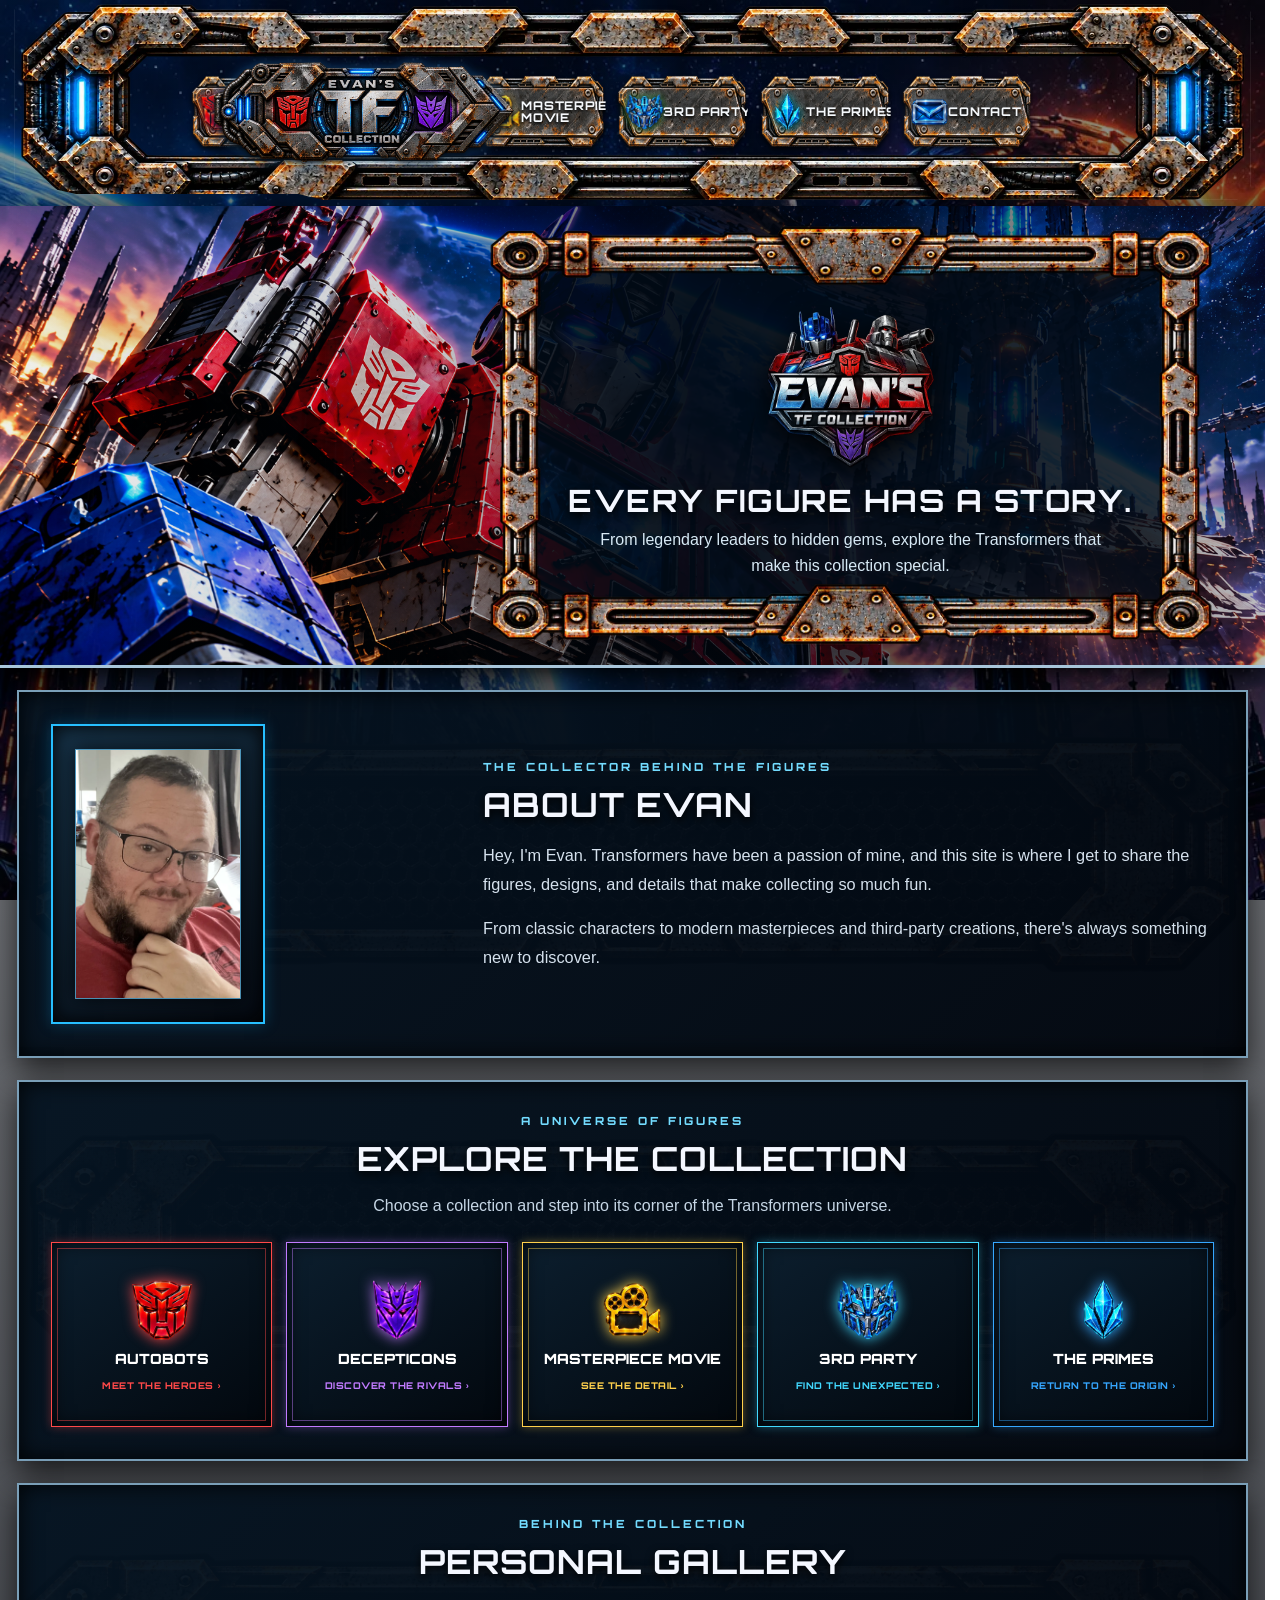
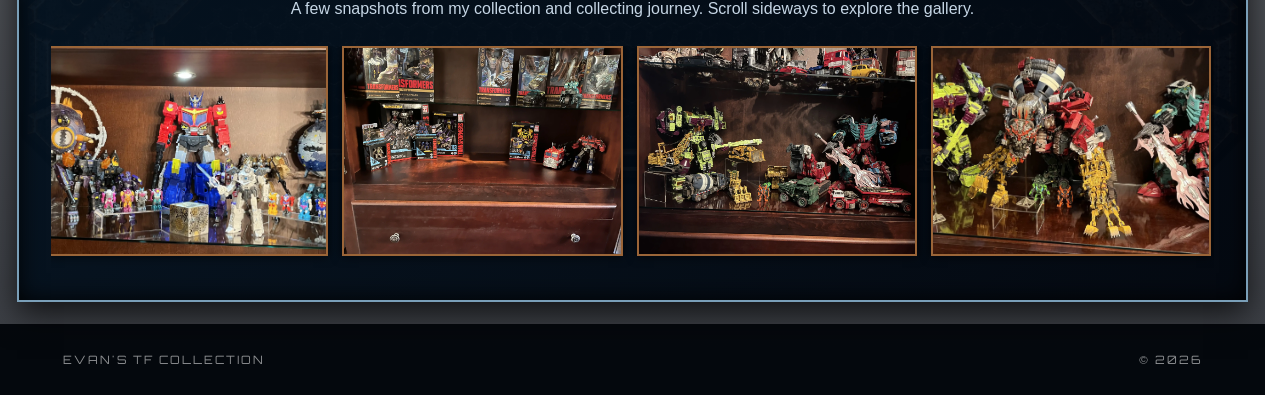
==== commit ab7ce903: "Remove homepage Take a Look Around button" ====
--- a/index.html
+++ b/index.html
@@ -53,7 +53,6 @@
           <h2 id="about-title">ABOUT EVAN</h2>
           <p>Hey, I'm Evan. Transformers have been a passion of mine, and this site is where I get to share the figures, designs, and details that make collecting so much fun.</p>
           <p>From classic characters to modern masterpieces and third-party creations, there's always something new to discover.</p>
-          <a class="home-action home-action-secondary" href="#collection-showcase">TAKE A LOOK AROUND <span aria-hidden="true">›</span></a>
         </div>
       </section>
 
--- a/style.css
+++ b/style.css
@@ -1150,8 +1150,9 @@
   width: min(825px, 125%);
   justify-self: end;
   padding: clamp(14px, 2vw, 30px);
+  min-height: 110%;
   text-align: center;
-  background: linear-gradient(145deg, rgba(2,12,24,.84), rgba(2,6,13,.72));
+  background: transparent;
   border: 0;
   box-shadow: none;
   isolation: isolate;
@@ -1160,8 +1161,16 @@
   content: "";
   position: absolute;
   z-index: -1;
-  inset: 0;
+  inset: -5% 0;
   background: url("images/decorative%20elements/hero-metallic-frame_result.webp") center / 100% 100% no-repeat;
+  pointer-events: none;
+}
+.home-hero-copy::after {
+  content: "";
+  position: absolute;
+  z-index: -2;
+  inset: 7% 6%;
+  background: rgba(2, 12, 24, .78);
   pointer-events: none;
 }
 .home-kicker {
@@ -1171,9 +1180,9 @@
   font-weight: 800;
   letter-spacing: 3px;
 }
-.home-title-logo { display: block; width: min(100%, 510px); max-height: 180px; object-fit: contain; margin: 0 auto 4px; filter: drop-shadow(0 8px 15px #000); }
-.home-hero h1 { margin: 8px 0; font-size: clamp(1.2rem, 2.4vw, 2rem); text-transform: uppercase; letter-spacing: 1.5px; text-shadow: 0 3px 8px #000; }
-.home-hero-copy > p:not(.home-kicker) { max-width: 520px; margin: 0 auto 20px; color: #d7e9f5; font-family: Arial, sans-serif; font-size: 1rem; line-height: 1.6; }
+.home-title-logo { display: block; width: min(100%, 510px); max-height: 180px; object-fit: contain; margin: 0 auto 4px; filter: drop-shadow(0 8px 15px #000); transform: translateY(28px); }
+.home-hero h1 { margin: 8px 0; font-size: clamp(1.2rem, 2.4vw, 2rem); text-transform: uppercase; letter-spacing: 1.5px; text-shadow: 0 3px 8px #000; transform: translateY(28px); }
+.home-hero-copy > p:not(.home-kicker) { max-width: 520px; margin: 0 auto 20px; color: #d7e9f5; font-family: Arial, sans-serif; font-size: 1rem; line-height: 1.6; transform: translateY(28px); }
 .home-action {
   display: inline-flex;
   align-items: center;
@@ -1427,3 +1436,21 @@
 @media (prefers-reduced-motion: reduce) {
   .home-personal-gallery-grid { scroll-behavior: auto; }
 }
+
+/* HOMEPAGE PROFILE PHOTO — snug cyan frame with equal inner spacing on all sides. */
+.home-about-photo {
+  display: grid;
+  place-items: center;
+  justify-self: start;
+  width: fit-content;
+  min-width: 0;
+  padding: 22px;
+}
+.home-about-photo .home-profile-image {
+  display: block;
+  width: 166px;
+  max-width: 100%;
+  height: auto;
+  min-height: 0;
+  object-fit: contain;
+}
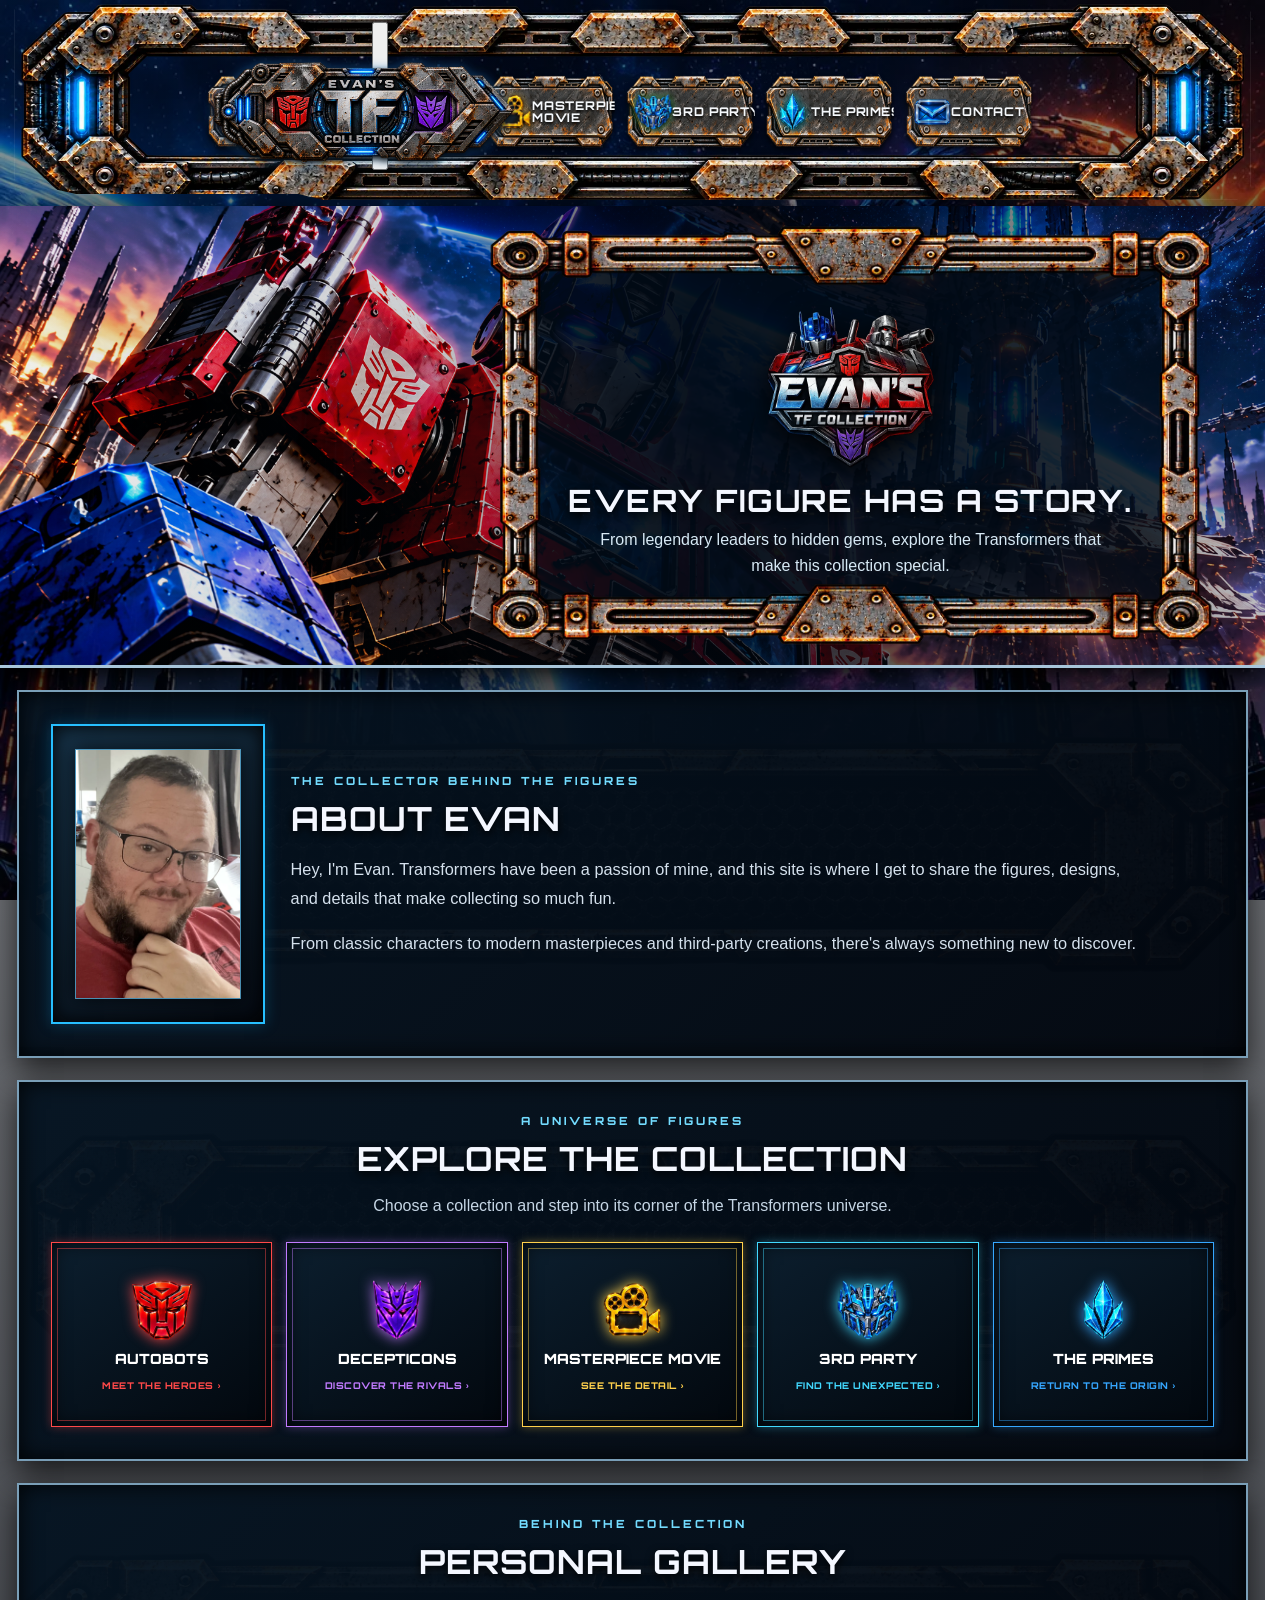
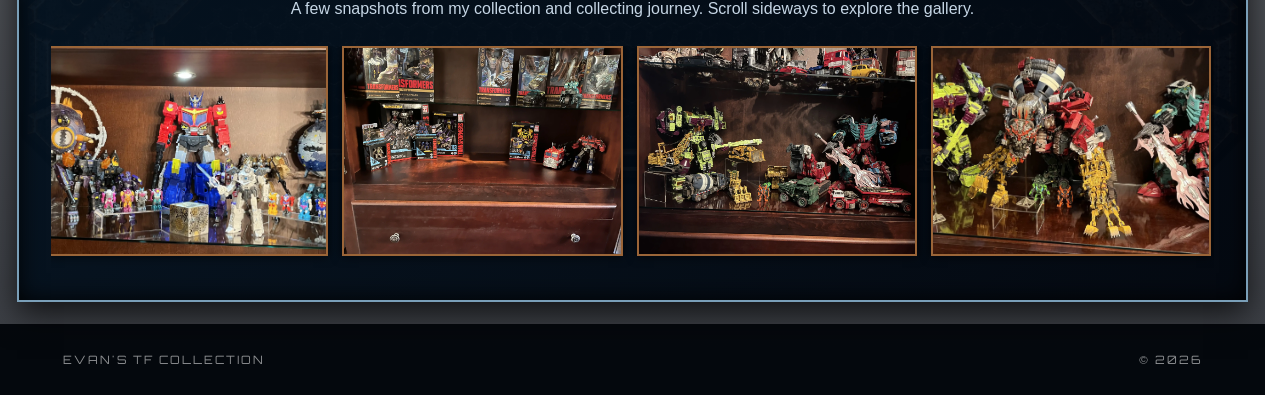
==== commit bce22520: "Add shared mobile hamburger navigation" ====
--- a/index.html
+++ b/index.html
@@ -15,6 +15,10 @@
       <a class="brand" href="index.html" aria-label="Evan's TF Collection home">
         <img src="images/decorative%20elements/evanstfcollection-navigation-logo_result.webp" alt="Evan's TF Collection">
       </a>
+      
+    <button class="mobile-menu-toggle" type="button" aria-label="Open navigation menu" aria-expanded="false" aria-controls="mobile-site-menu">
+      <span></span><span></span><span></span>
+    </button>
       <nav class="main-nav" aria-label="Main navigation">
         <a class="nav-item autobots" href="autobots.html"><img src="images/autobots-icon_result.webp" alt=""><span>AUTOBOTS</span></a>
         <a class="nav-item decepticons" href="decepticons.html"><img src="images/decepticons-icon_result.webp" alt=""><span>DECEPTICONS</span></a>
@@ -24,6 +28,16 @@
         <a class="nav-item contact" href="contact.html"><img src="images/contact-icon_result.webp" alt=""><span>CONTACT</span></a>
       </nav>
     </header>
+  <nav class="mobile-site-menu" id="mobile-site-menu" aria-label="Mobile page navigation" hidden>
+    <a href="index.html">HOME</a>
+    <a href="autobots.html">AUTOBOTS</a>
+    <a href="decepticons.html">DECEPTICONS</a>
+    <a href="masterpiece-movie.html">MASTERPIECE MOVIE</a>
+    <a href="third-party.html">3RD PARTY</a>
+    <a href="the-primes.html">THE PRIMES</a>
+    <a href="contact.html">CONTACT</a>
+  </nav>
+
 
     <nav id="mobile-nav" class="mobile-nav" aria-label="Mobile navigation">
       <a href="autobots.html"><img src="images/autobots-icon_result.webp" alt=""><span>AUTOBOTS</span></a>
@@ -124,5 +138,6 @@
     </footer>
   </div>
   <script src="script.js"></script>
+  <script src="mobile-menu.js"></script>
 </body>
 </html>
--- a/style.css
+++ b/style.css
@@ -1214,9 +1214,9 @@
 }
 .home-intro {
   display: grid;
-  grid-template-columns: minmax(220px, .7fr) 1.3fr;
+  grid-template-columns: auto minmax(0, 1fr);
   align-items: stretch;
-  gap: clamp(20px, 3vw, 42px);
+  gap: clamp(18px, 2vw, 28px);
 }
 .home-about-photo {
   min-height: 300px;
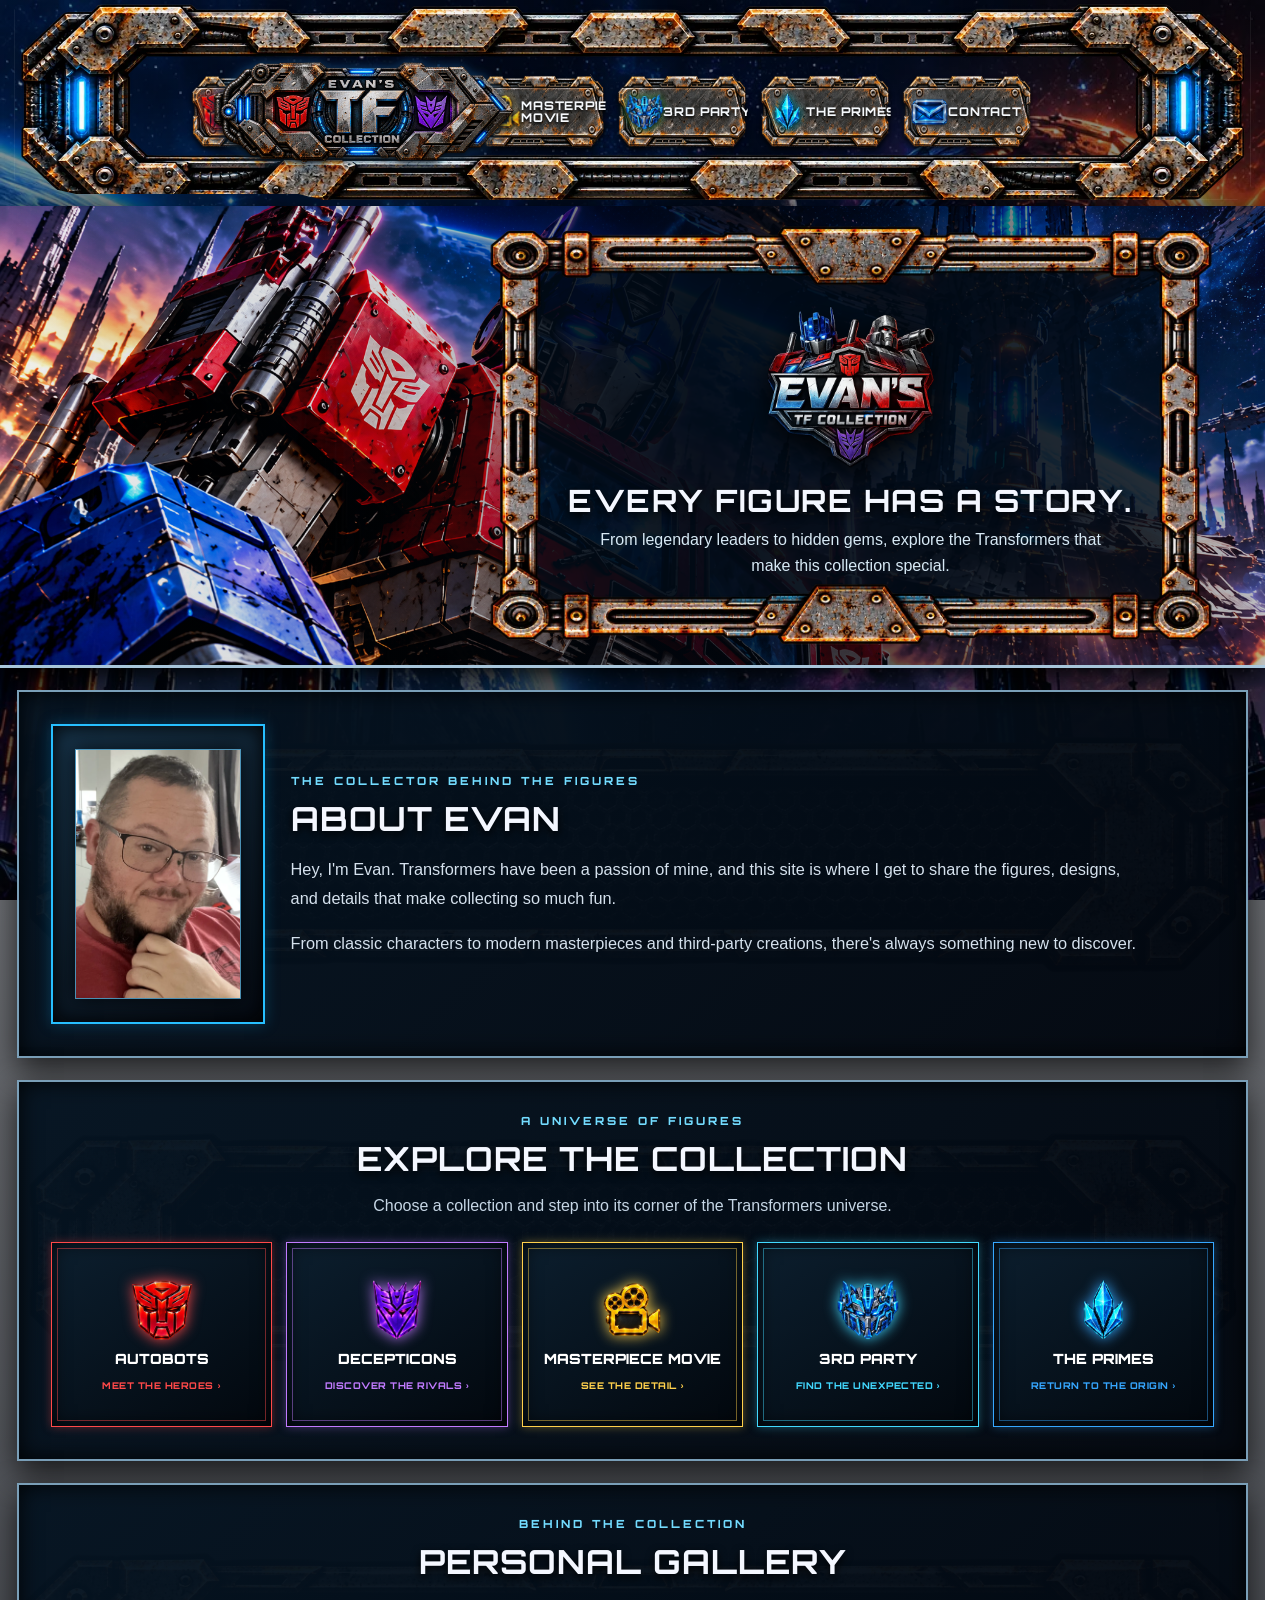
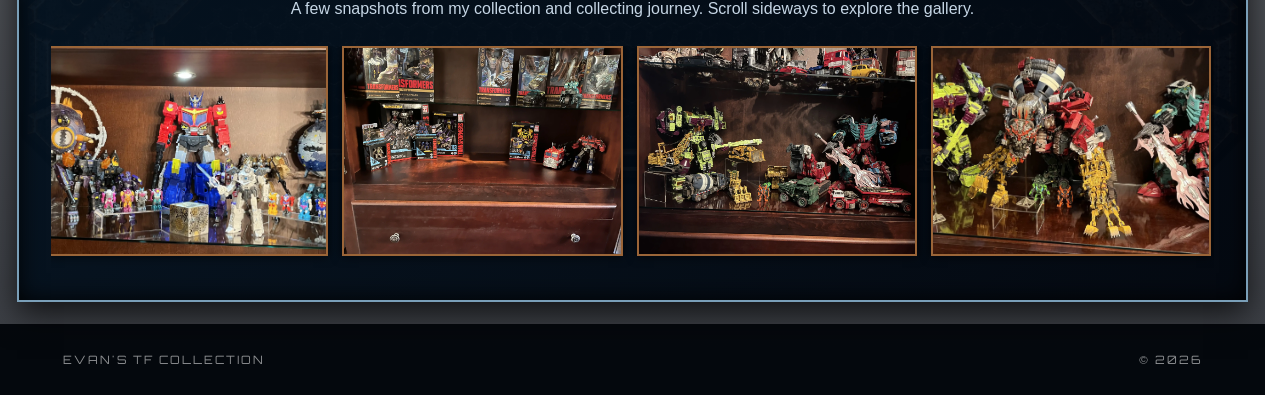
==== commit 3edc2a92: "Refresh mobile background stylesheet cache" ====
--- a/index.html
+++ b/index.html
@@ -6,7 +6,7 @@
   <meta name="description" content="Explore Evan's Transformers collection, from Autobots and Decepticons to Masterpiece, 3rd Party figures, and the Primes.">
   <link rel="icon" type="image/webp" href="images/EvansTFCollection-favicon_result.webp">
   <title>Evan's TF Collection | Home</title>
-  <link rel="stylesheet" href="style.css">
+  <link rel="stylesheet" href="style.css?v=20261018-mobile-bg-1">
   <link rel="stylesheet" href="cybernetic-system.css">
 </head>
 <body data-cyber-theme="neutral" class="home-page">
--- a/style.css
+++ b/style.css
@@ -1454,3 +1454,19 @@
   min-height: 0;
   object-fit: contain;
 }
+
+
+/* MOBILE-ONLY: use one shared page-wide background image; prevent html/body from layering two images. */
+@media (max-width: 620px) {
+  html {
+    background-image: none !important;
+    background-color: #070a0e !important;
+  }
+  body {
+    background-image: url("images/Main-page-mobile-background.webp") !important;
+    background-position: center top !important;
+    background-size: cover !important;
+    background-repeat: no-repeat !important;
+    background-attachment: scroll !important;
+  }
+}
--- a/cybernetic-system.css
+++ b/cybernetic-system.css
@@ -3912,3 +3912,300 @@
     font-size: 8px !important;
   }
 }
+
+
+/* MOBILE-ONLY NAVIGATION — desktop header remains unchanged. */
+.mobile-menu-toggle,
+.mobile-site-menu { display: none; }
+
+@media (max-width: 620px) {
+  body .site-header.unified-header {
+    position: relative !important;
+    display: flex !important;
+    align-items: center !important;
+    justify-content: center !important;
+    box-sizing: border-box !important;
+    width: 100% !important;
+    min-height: 86px !important;
+    height: auto !important;
+    padding: 8px 64px !important;
+    margin: 0 !important;
+    overflow: visible !important;
+    background: rgba(2, 7, 14, .88) !important;
+    border-bottom: 1px solid rgba(85, 203, 255, .65) !important;
+    box-shadow: 0 5px 18px rgba(0,0,0,.55) !important;
+    backdrop-filter: blur(8px);
+    z-index: 1000 !important;
+  }
+  body .site-header.unified-header::before,
+  body .site-header.unified-header::after { display: none !important; }
+  body .site-header.unified-header .brand {
+    position: relative !important;
+    display: flex !important;
+    align-items: center !important;
+    justify-content: center !important;
+    flex: 0 1 auto !important;
+    width: auto !important;
+    max-width: 100% !important;
+    min-width: 0 !important;
+    margin: 0 auto !important;
+    padding: 0 !important;
+    transform: none !important;
+    background: transparent !important;
+    border: 0 !important;
+    box-shadow: none !important;
+  }
+  body .site-header.unified-header .brand img {
+    display: block !important;
+    width: auto !important;
+    height: auto !important;
+    max-width: min(68vw, 300px) !important;
+    max-height: 66px !important;
+    object-fit: contain !important;
+    margin: 0 auto !important;
+    transform: none !important;
+  }
+  body .site-header.unified-header .main-nav { display: none !important; }
+  body .site-header.unified-header .mobile-menu-toggle {
+    position: absolute !important;
+    top: 50% !important;
+    right: 12px !important;
+    transform: translateY(-50%) !important;
+    display: flex !important;
+    flex-direction: column !important;
+    justify-content: center !important;
+    align-items: center !important;
+    gap: 5px !important;
+    width: 44px !important;
+    height: 44px !important;
+    padding: 9px !important;
+    color: #eaf8ff !important;
+    background: rgba(4, 17, 29, .96) !important;
+    border: 1px solid #29c6ff !important;
+    border-radius: 4px !important;
+    box-shadow: 0 0 12px rgba(0,174,255,.2) !important;
+    cursor: pointer !important;
+    z-index: 1002 !important;
+  }
+  .mobile-menu-toggle span {
+    display: block !important;
+    width: 23px !important;
+    height: 2px !important;
+    background: #eaf8ff !important;
+    box-shadow: 0 0 5px rgba(41,198,255,.45) !important;
+    transition: transform .18s ease, opacity .18s ease !important;
+  }
+  .mobile-menu-toggle[aria-expanded="true"] span:first-child { transform: translateY(7px) rotate(45deg); }
+  .mobile-menu-toggle[aria-expanded="true"] span:nth-child(2) { opacity: 0; }
+  .mobile-menu-toggle[aria-expanded="true"] span:last-child { transform: translateY(-7px) rotate(-45deg); }
+  body .mobile-site-menu:not([hidden]) {
+    position: relative !important;
+    display: flex !important;
+    flex-direction: column !important;
+    gap: 0 !important;
+    width: 100% !important;
+    padding: 8px 12px 12px !important;
+    background: rgba(2, 7, 14, .96) !important;
+    border-bottom: 1px solid rgba(85,203,255,.65) !important;
+    box-shadow: 0 10px 22px rgba(0,0,0,.6) !important;
+    z-index: 999 !important;
+  }
+  body .mobile-site-menu a {
+    display: block !important;
+    padding: 13px 12px !important;
+    color: #eaf8ff !important;
+    font: 700 13px/1.2 "Orbitron", Arial, sans-serif !important;
+    letter-spacing: 1.2px !important;
+    text-decoration: none !important;
+    border-bottom: 1px solid rgba(75, 173, 218, .2) !important;
+  }
+  body .mobile-site-menu a:last-child { border-bottom: 0 !important; }
+  body .mobile-site-menu a:focus-visible,
+  body .mobile-site-menu a:hover {
+    color: #5bd8ff !important;
+    background: rgba(27, 111, 151, .18) !important;
+    outline: none !important;
+  }
+}
+
+@media (max-width: 620px) {
+  /* The homepage's former mobile link strip is replaced by the shared hamburger menu. */
+  body.home-page #mobile-nav { display: none !important; }
+}
+
+/* MOBILE-ONLY HOMEPAGE FIX — explicitly show the shared hamburger control on index.html. */
+@media (max-width: 620px) {
+  body.home-page .site-header.unified-header > .mobile-menu-toggle {
+    display: flex !important;
+    position: absolute !important;
+    top: 50% !important;
+    right: 12px !important;
+    left: auto !important;
+    transform: translateY(-50%) !important;
+    z-index: 1002 !important;
+    visibility: visible !important;
+    opacity: 1 !important;
+    pointer-events: auto !important;
+  }
+  body.home-page .site-header.unified-header > .main-nav { display: none !important; }
+  body.home-page #mobile-nav { display: none !important; }
+}
+
+
+/* MOBILE-ONLY: remove the cyan divider directly below the top header on every page. */
+@media (max-width: 620px) {
+  body .site-header.unified-header {
+    border-bottom: 0 !important;
+  }
+}
+
+
+/* MOBILE-ONLY HOMEPAGE SPACING: bring the first frame directly under the header. */
+@media (max-width: 620px) {
+  body.home-page .home-main {
+    margin-top: 0 !important;
+    padding-top: 0 !important;
+  }
+  body.home-page .home-hero {
+    margin-top: 0 !important;
+  }
+  body.home-page .home-intro {
+    margin-top: 0 !important;
+  }
+}
+
+
+/* MOBILE-ONLY HOMEPAGE HERO ART — use the dedicated portrait artwork. */
+@media (max-width: 620px) {
+  body.home-page .home-hero::before {
+    background-image: url("images/Main-page-hero-mobile.png") !important;
+    background-position: center 34% !important;
+    background-size: cover !important;
+    background-repeat: no-repeat !important;
+    opacity: 1 !important;
+  }
+  body.home-page .home-hero::after {
+    background: linear-gradient(
+      180deg,
+      rgba(1, 6, 14, .04) 0%,
+      rgba(1, 6, 14, .12) 48%,
+      rgba(1, 6, 14, .48) 100%
+    ) !important;
+  }
+}
+
+
+/* MOBILE-ONLY HOMEPAGE: remove the empty art spacer above the hero frame. */
+@media (max-width: 620px) {
+  body.home-page .home-hero-art {
+    display: none !important;
+    min-height: 0 !important;
+    height: 0 !important;
+    margin: 0 !important;
+    padding: 0 !important;
+  }
+  body.home-page .home-hero {
+    grid-template-rows: auto !important;
+    align-content: start !important;
+    padding-top: 0 !important;
+  }
+  body.home-page .home-hero-copy {
+    align-self: start !important;
+    margin-top: 0 !important;
+  }
+}
+
+
+/* MOBILE-ONLY HOMEPAGE: increase hero height so the entire metallic frame fits. */
+@media (max-width: 620px) {
+  body.home-page .home-hero {
+    min-height: 520px !important;
+    height: auto !important;
+    padding-top: 0 !important;
+    padding-bottom: 0 !important;
+    box-sizing: border-box !important;
+  }
+  body.home-page .home-hero-copy {
+    min-height: 520px !important;
+    height: auto !important;
+    box-sizing: border-box !important;
+    padding-top: 110px !important;
+    padding-bottom: 105px !important;
+    margin-top: 0 !important;
+  }
+  body.home-page .home-hero-copy::before {
+    inset: 0 !important;
+  }
+  body.home-page .home-hero-copy::after {
+    inset: 7% 6% !important;
+  }
+}
+
+
+/* MOBILE-ONLY HOMEPAGE: slightly reduce hero description text to fit the frame. */
+@media (max-width: 620px) {
+  body.home-page .home-hero-copy > p {
+    font-size: 14px !important;
+    line-height: 1.45 !important;
+  }
+}
+
+
+/* MOBILE-ONLY HOMEPAGE: constrain hero paragraph width to keep text clear of the frame rails. */
+@media (max-width: 620px) {
+  body.home-page .home-hero-copy > p {
+    width: 82% !important;
+    max-width: 290px !important;
+    margin-left: auto !important;
+    margin-right: auto !important;
+    text-wrap: pretty;
+    overflow-wrap: normal !important;
+    line-height: 1.45 !important;
+  }
+}
+
+
+/* MOBILE-ONLY HOMEPAGE: remove the divider between the hero and profile section. */
+@media (max-width: 620px) {
+  body.home-page .home-hero,
+  body.home-page .home-about,
+  body.home-page .home-profile,
+  body.home-page .home-hero + section {
+    border-bottom: 0 !important;
+    border-top: 0 !important;
+  }
+}
+
+
+/* MOBILE-ONLY HOMEPAGE PROFILE PANEL: keep top/bottom cyan edges, remove side edges. */
+@media (max-width: 620px) {
+  body.home-page .home-intro.home-panel {
+    border-top: 1px solid var(--cyan, #18d9ff) !important;
+    border-bottom: 1px solid var(--cyan, #18d9ff) !important;
+    border-left: 0 !important;
+    border-right: 0 !important;
+  }
+}
+
+
+/* MOBILE-ONLY HOMEPAGE PROFILE PANEL: restore the vertical side borders. */
+@media (max-width: 620px) {
+  body.home-page .home-intro.home-panel {
+    border-left: 1px solid var(--cyan, #18d9ff) !important;
+    border-right: 1px solid var(--cyan, #18d9ff) !important;
+  }
+}
+
+
+/* MOBILE-ONLY SITE-WIDE BACKGROUND: shared portrait artwork on every page. */
+@media (max-width: 620px) {
+  html,
+  body {
+    background-image: url("images/Main-page-mobile-background.webp") !important;
+    background-position: center top !important;
+    background-size: cover !important;
+    background-repeat: no-repeat !important;
+    background-attachment: scroll !important;
+    background-color: #020812 !important;
+  }
+}
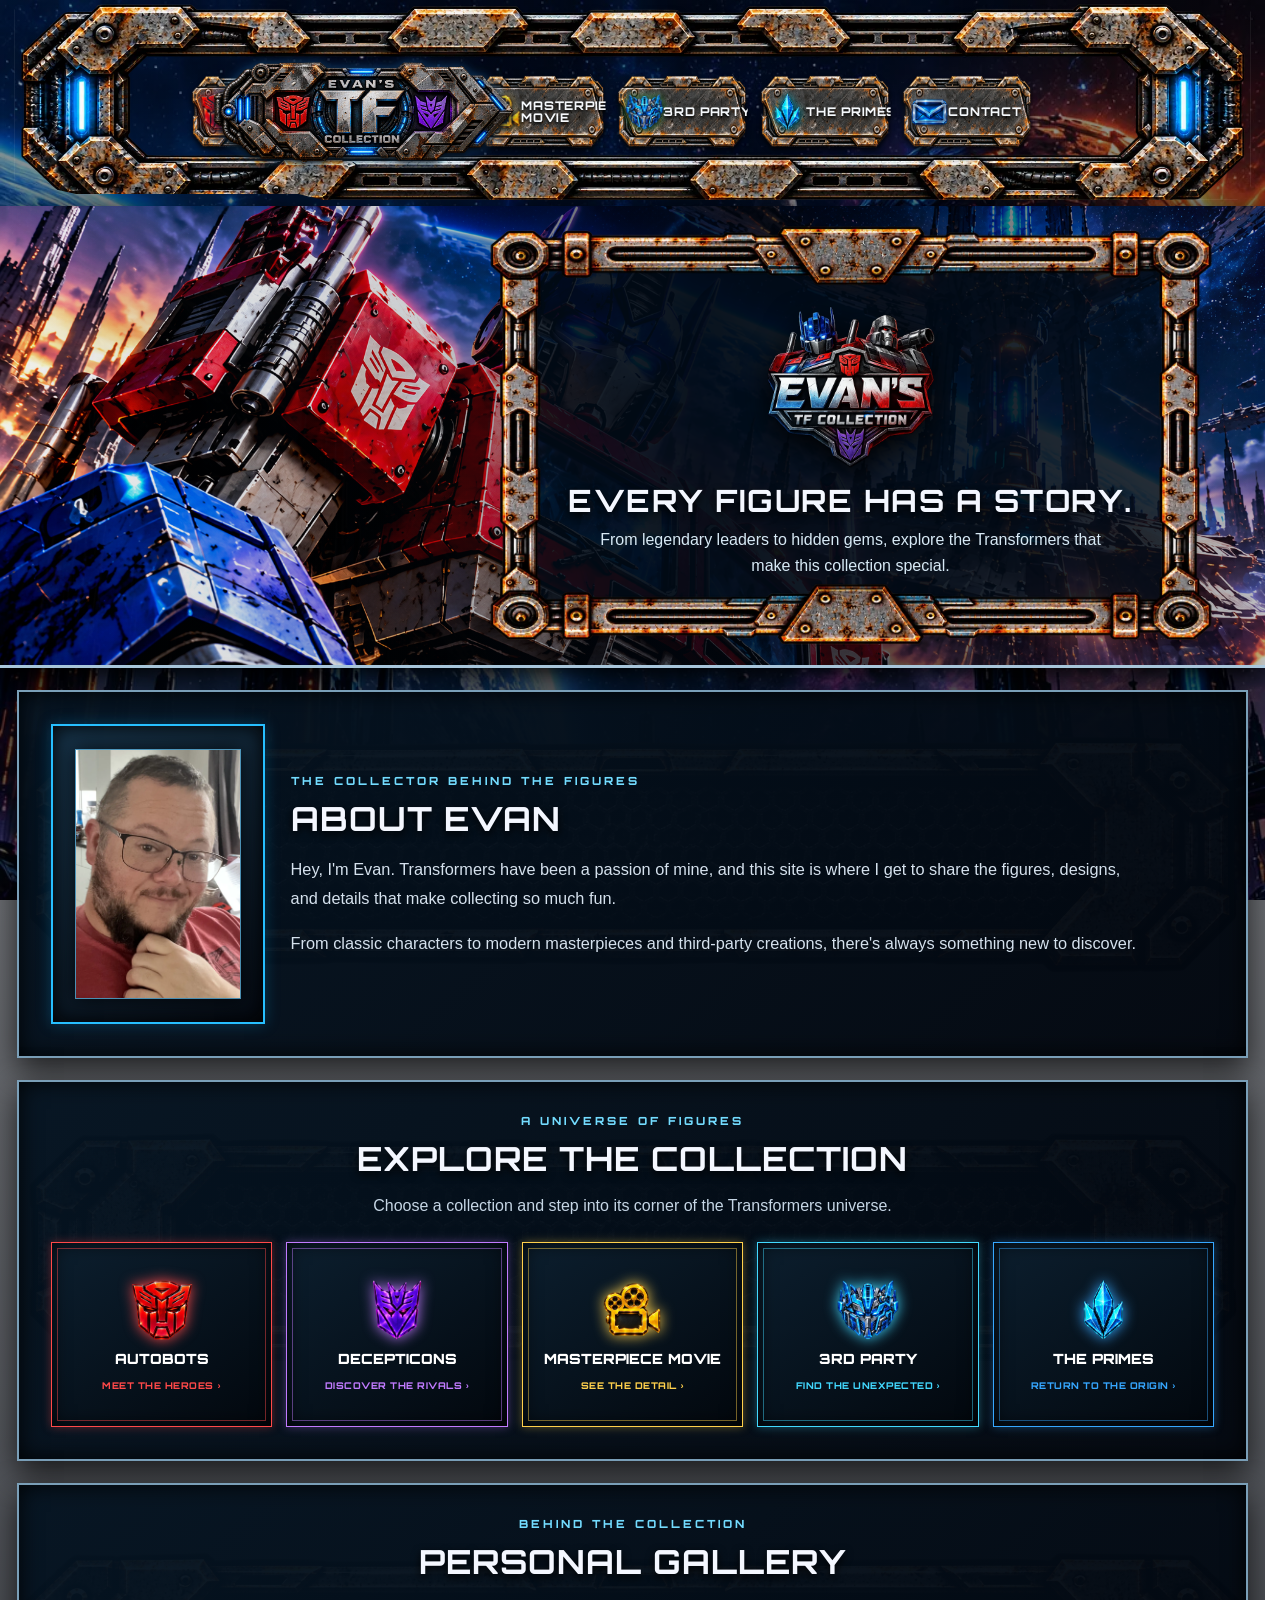
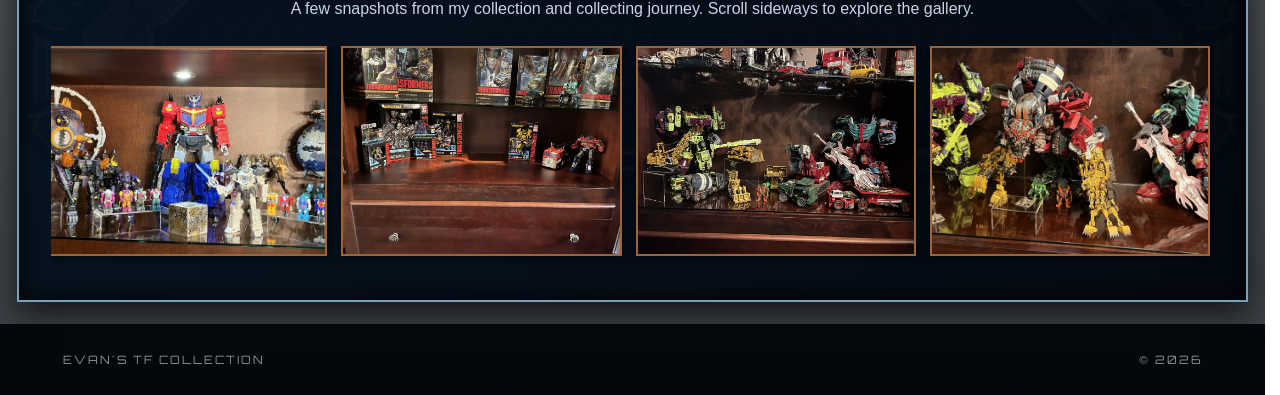
==== commit 6b466395: "Refresh mobile background stylesheet cache" ====
--- a/index.html
+++ b/index.html
@@ -6,8 +6,8 @@
   <meta name="description" content="Explore Evan's Transformers collection, from Autobots and Decepticons to Masterpiece, 3rd Party figures, and the Primes.">
   <link rel="icon" type="image/webp" href="images/EvansTFCollection-favicon_result.webp">
   <title>Evan's TF Collection | Home</title>
-  <link rel="stylesheet" href="style.css?v=20261018-mobile-bg-1">
-  <link rel="stylesheet" href="cybernetic-system.css">
+  <link rel="stylesheet" href="style.css?v=20261018-mobile-bg-3">
+  <link rel="stylesheet" href="cybernetic-system.css?v=20261018-mobile-bg-2">
 </head>
 <body data-cyber-theme="neutral" class="home-page">
   <div class="site-shell">
--- a/style.css
+++ b/style.css
@@ -1456,16 +1456,17 @@
 }
 
 
-/* MOBILE-ONLY: use one shared page-wide background image; prevent html/body from layering two images. */
+/* MOBILE-ONLY: force a single page background with the full background shorthand. */
 @media (max-width: 620px) {
   html {
+    background: #070a0e !important;
     background-image: none !important;
-    background-color: #070a0e !important;
   }
   body {
-    background-image: url("images/Main-page-mobile-background.webp") !important;
+    background: #070a0e url("./images/Main-page-mobile-background.webp") center top / 100% auto no-repeat scroll !important;
+    background-image: url("./images/Main-page-mobile-background.webp") !important;
     background-position: center top !important;
-    background-size: cover !important;
+    background-size: 100% auto !important;
     background-repeat: no-repeat !important;
     background-attachment: scroll !important;
   }
--- a/cybernetic-system.css
+++ b/cybernetic-system.css
@@ -4197,15 +4197,3 @@
 }
 
 
-/* MOBILE-ONLY SITE-WIDE BACKGROUND: shared portrait artwork on every page. */
-@media (max-width: 620px) {
-  html,
-  body {
-    background-image: url("images/Main-page-mobile-background.webp") !important;
-    background-position: center top !important;
-    background-size: cover !important;
-    background-repeat: no-repeat !important;
-    background-attachment: scroll !important;
-    background-color: #020812 !important;
-  }
-}
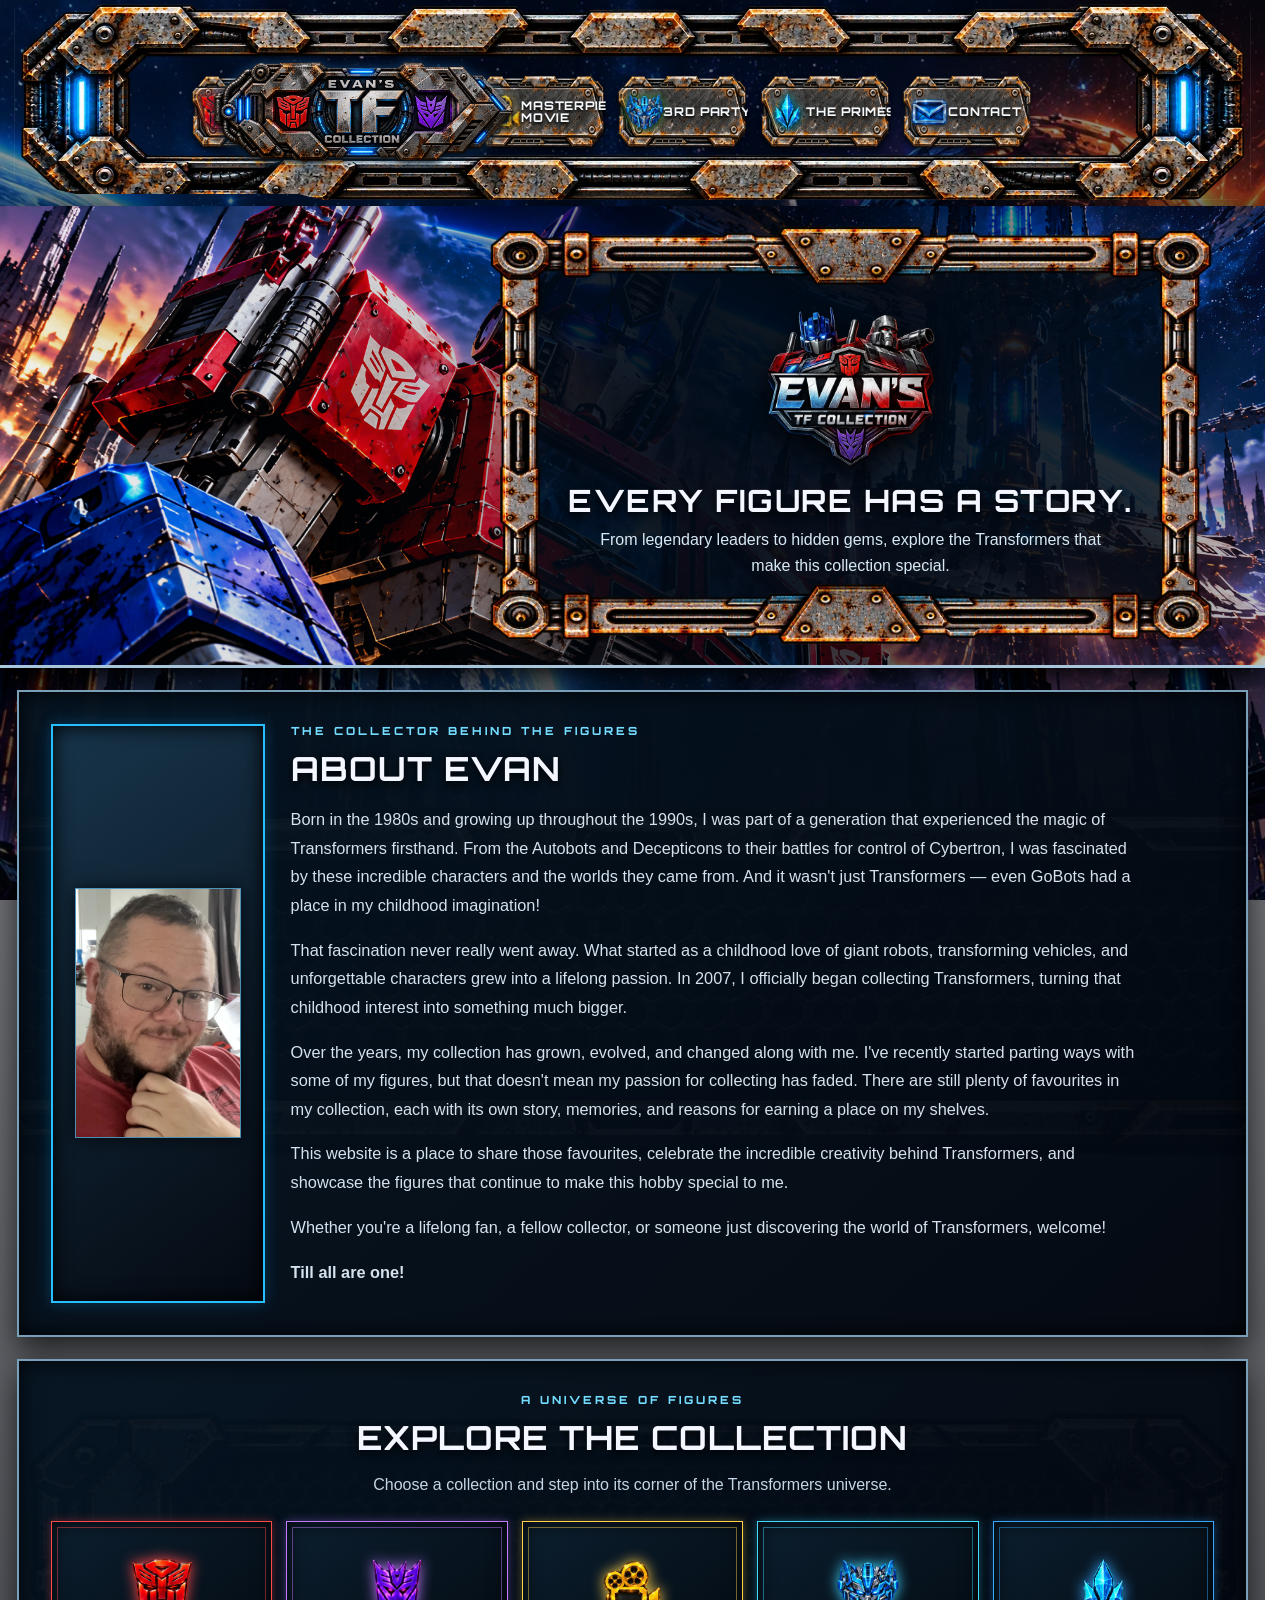
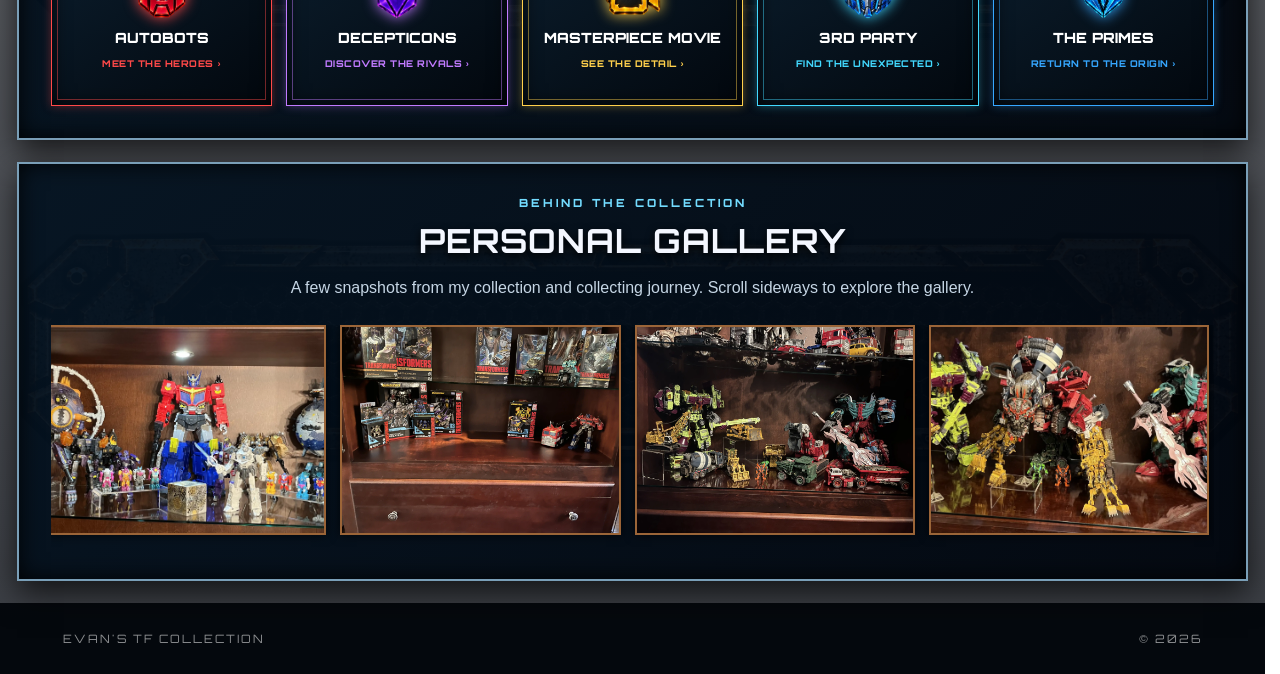
==== commit 44ca1ef5: "Update About Evan section on homepage" ====
--- a/index.html
+++ b/index.html
@@ -65,8 +65,12 @@
         <div class="home-about-copy">
           <p class="home-kicker">THE COLLECTOR BEHIND THE FIGURES</p>
           <h2 id="about-title">ABOUT EVAN</h2>
-          <p>Hey, I'm Evan. Transformers have been a passion of mine, and this site is where I get to share the figures, designs, and details that make collecting so much fun.</p>
-          <p>From classic characters to modern masterpieces and third-party creations, there's always something new to discover.</p>
+          <p>Born in the 1980s and growing up throughout the 1990s, I was part of a generation that experienced the magic of Transformers firsthand. From the Autobots and Decepticons to their battles for control of Cybertron, I was fascinated by these incredible characters and the worlds they came from. And it wasn't just Transformers — even GoBots had a place in my childhood imagination!</p>
+          <p>That fascination never really went away. What started as a childhood love of giant robots, transforming vehicles, and unforgettable characters grew into a lifelong passion. In 2007, I officially began collecting Transformers, turning that childhood interest into something much bigger.</p>
+          <p>Over the years, my collection has grown, evolved, and changed along with me. I've recently started parting ways with some of my figures, but that doesn't mean my passion for collecting has faded. There are still plenty of favourites in my collection, each with its own story, memories, and reasons for earning a place on my shelves.</p>
+          <p>This website is a place to share those favourites, celebrate the incredible creativity behind Transformers, and showcase the figures that continue to make this hobby special to me.</p>
+          <p>Whether you're a lifelong fan, a fellow collector, or someone just discovering the world of Transformers, welcome!</p>
+          <p><strong>Till all are one!</strong></p>
         </div>
       </section>
 
